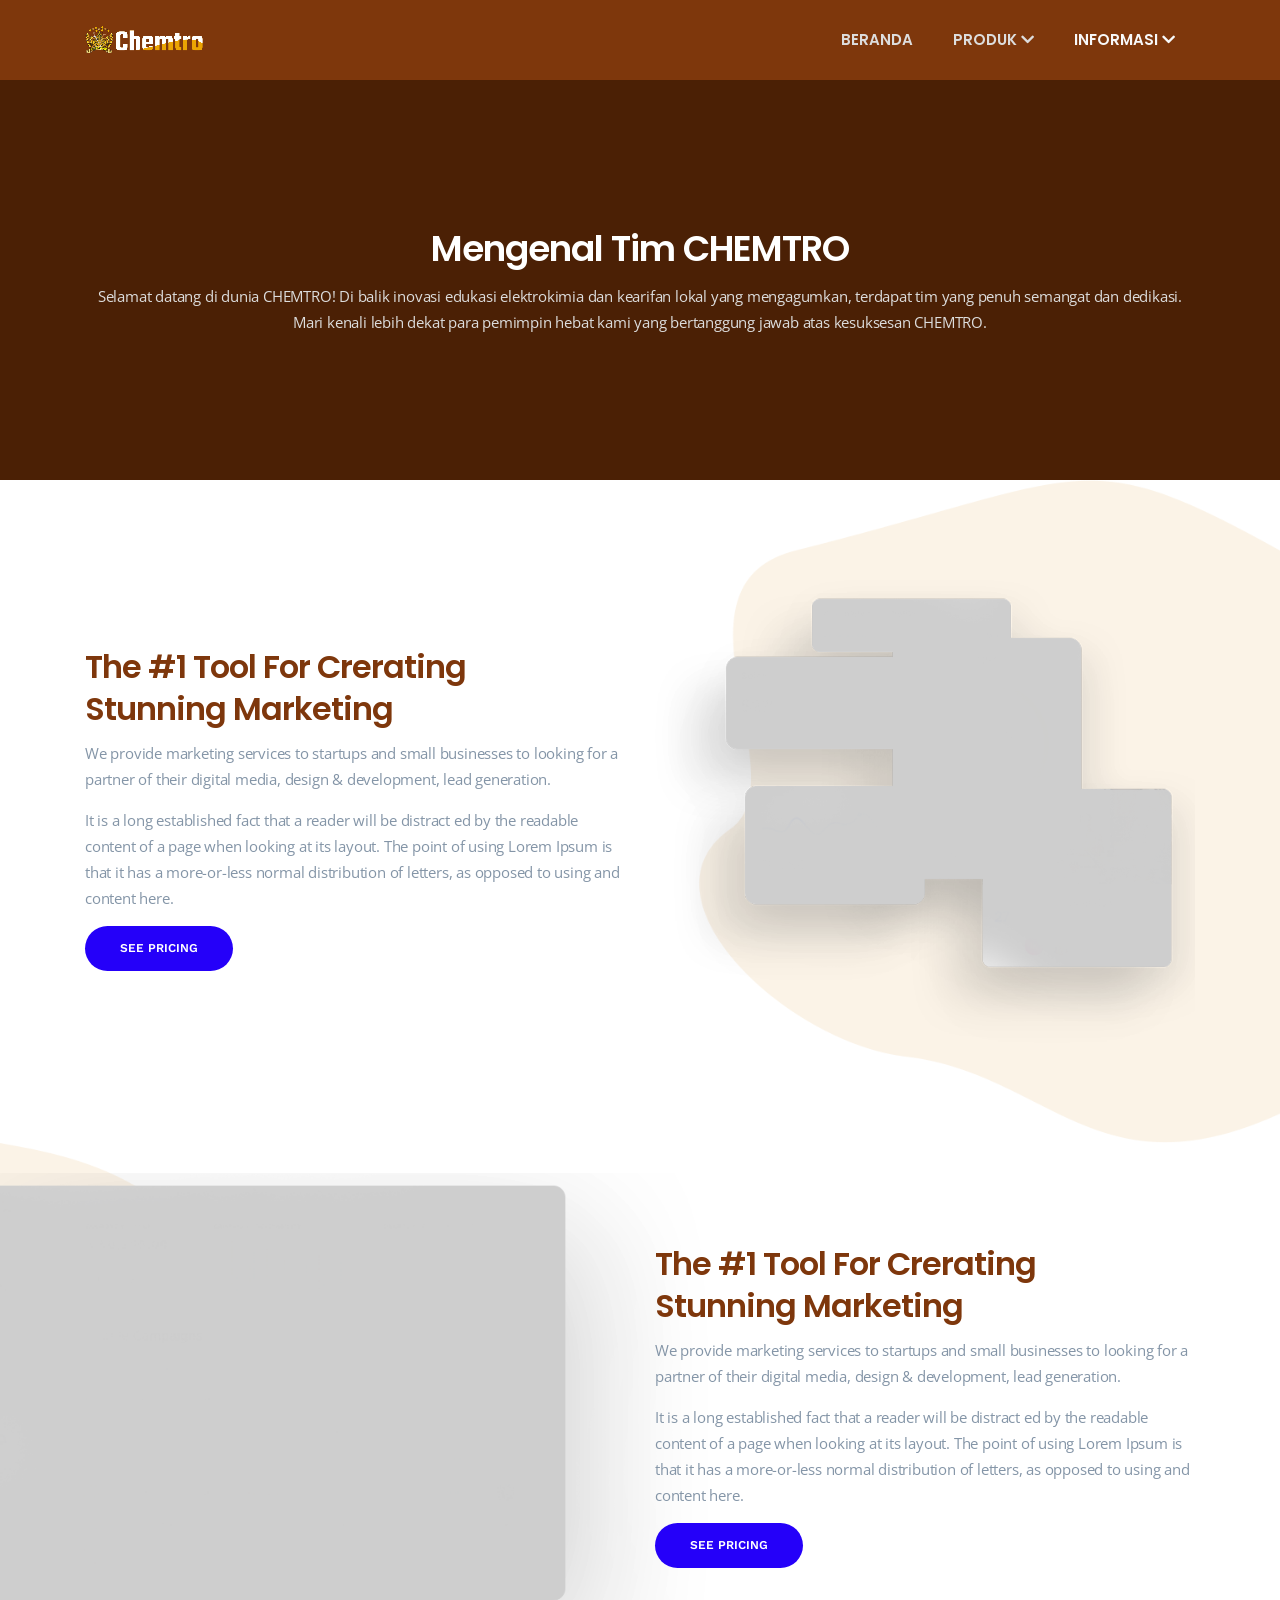
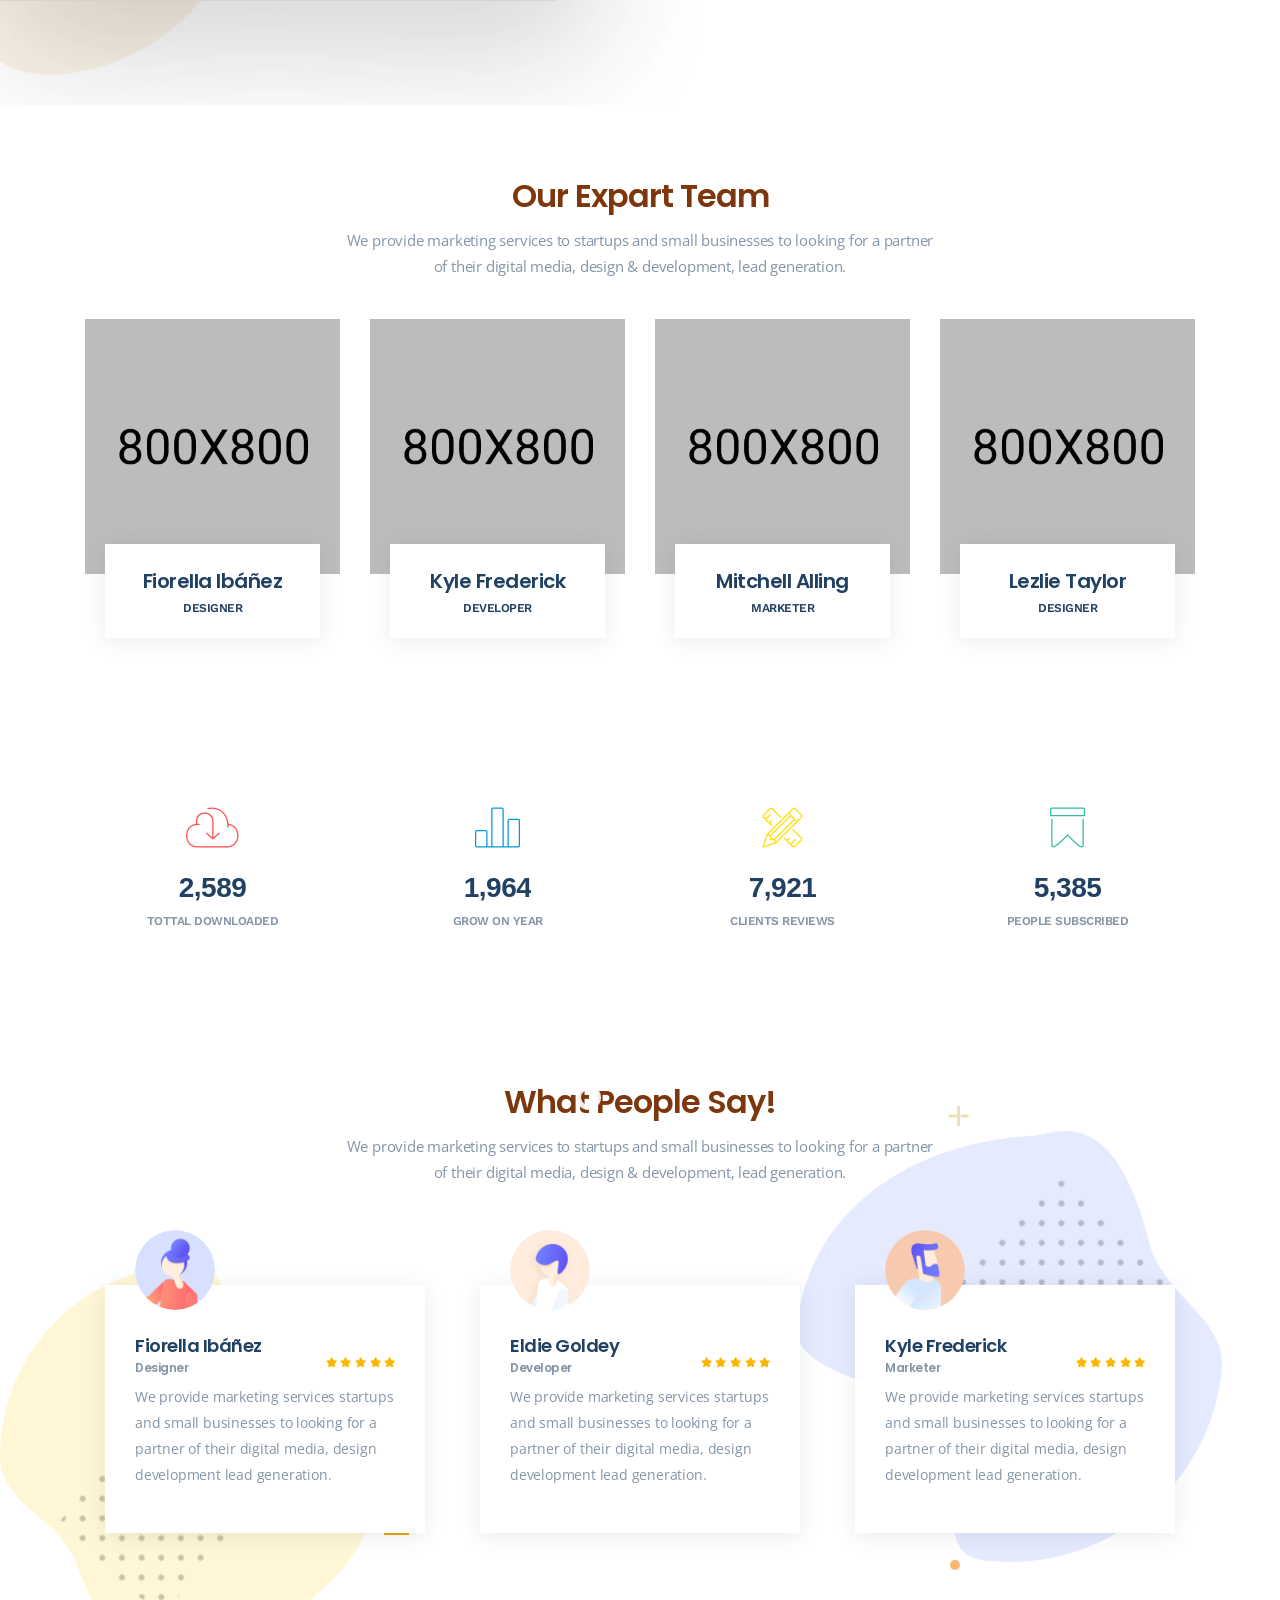
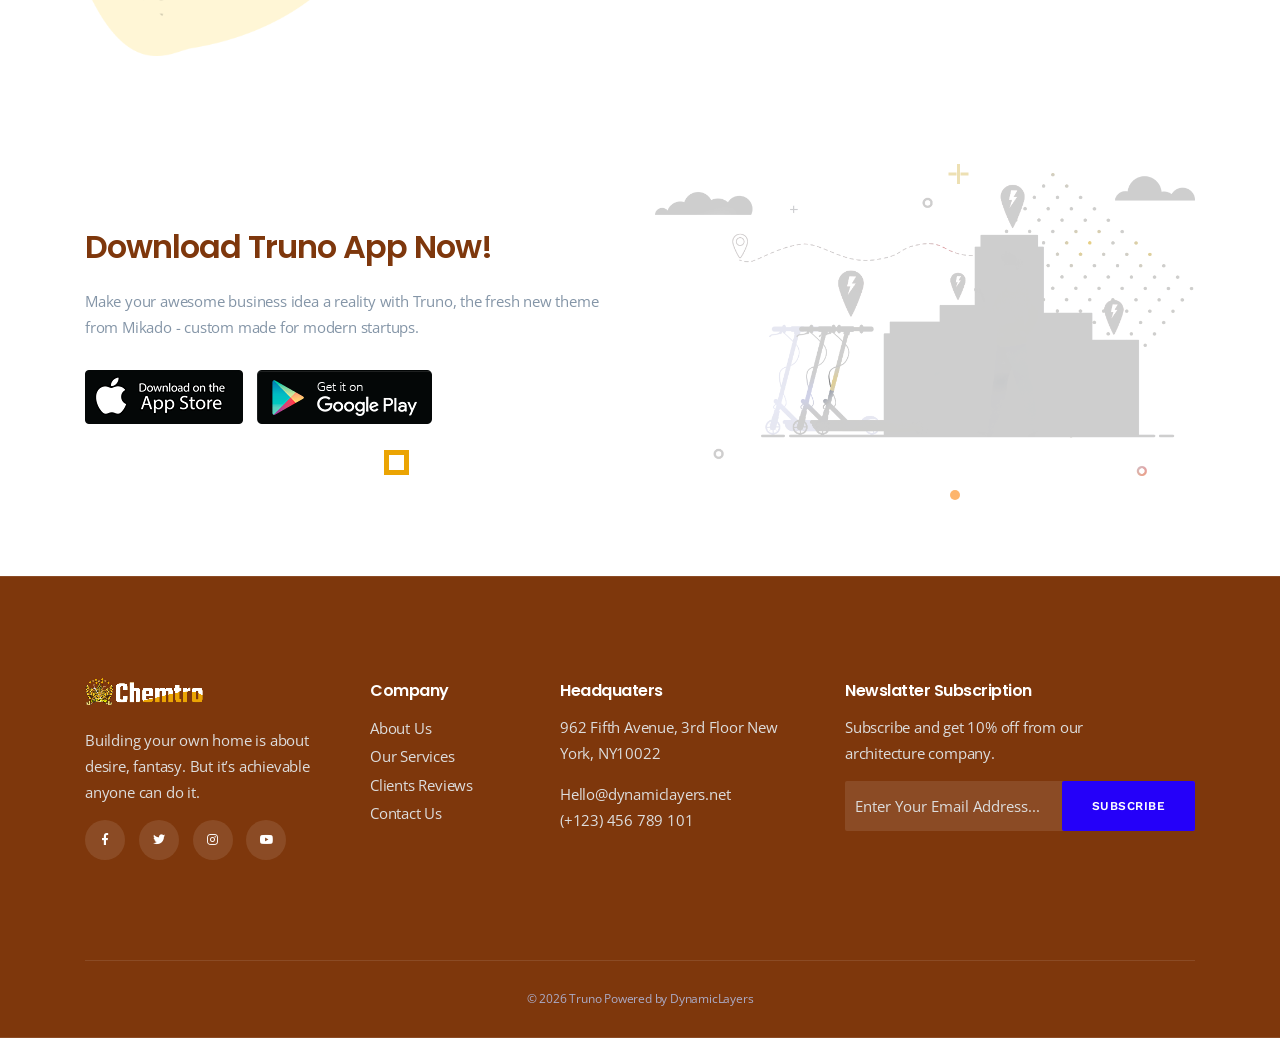
==== about.html @ ad5dd762 "first commit" ====
<!doctype html>
<!--[if lt IE 7]>      <html class="no-js lt-ie9 lt-ie8 lt-ie7" lang=""> <![endif]-->
<!--[if IE 7]>         <html class="no-js lt-ie9 lt-ie8" lang=""> <![endif]-->
<!--[if IE 8]>         <html class="no-js lt-ie9" lang=""> <![endif]-->
<!--[if gt IE 8]><!--> <html class="no-js" lang="en"> <!--<![endif]-->
    <head>
        <meta charset="utf-8">
        <meta name="viewport" content="width=device-width, initial-scale=1">
		<meta name="description" content="Saas Startup App HTML Template">
        <meta name="author" content="DynamicLayers">
       
        <title>Truno | Saas Startup App HTML Template</title>
        
		<link rel="shortcut icon" type="image/x-icon" href="img/favicon.png">
		
        <link rel="stylesheet" href="css/fontawesome.min.css">
        <link rel="stylesheet" href="css/themify-icons.css">
        <link rel="stylesheet" href="css/elegant-line-icons.css">
        <link rel="stylesheet" href="css/truno-icons.css">
        <link rel="stylesheet" href="css/animate.min.css">
        <link rel="stylesheet" href="css/bootstrap.min.css">
        <link rel="stylesheet" href="css/slicknav.min.css">
        <link rel="stylesheet" href="css/pricing-table.css">
        <link rel="stylesheet" href="css/odometer.min.css">
        <link rel="stylesheet" href="css/owl.carousel.css">
        <link rel="stylesheet" href="css/venobox.min.css">
        <link rel="stylesheet" href="css/main.css">
        <link rel="stylesheet" href="css/responsive.css">

        <script src="js/vendor/modernizr-2.8.3-respond-1.4.2.min.js"></script>
    </head>
    <body data-spy="scroll" data-target="#mainmenu" data-offset="80">
        <!--[if lt IE 8]>
            <p class="browserupgrade">You are using an <strong>outdated</strong> browser. Please <a href="http://browsehappy.com/">upgrade your browser</a> to improve your experience.</p>
        <![endif]-->
        
        <div class="site-preloader-wrap">
            <div class="spinner"></div>
        </div><!-- Preloader -->
        
        <header id="header" class="header-section" style="background-color: #7E370C;">
            <div class="container">
                <nav class="navbar ">
                    <a href="index.html" class="navbar-brand">
                        <img class="logo-light" src="img/logo-light.png" alt="logo">
                    </a>
                    <div class="d-flex menu-wrap">
                       <div id="mainmenu" class="mainmenu">
                           <ul class="nav">
                                <li><a data-scroll class="nav-link" style="color: #ddd;" href="index.html">Beranda</a></li>
                                <li><a data-scroll class="nav-link" style="color: #ddd;" href="#">Produk <i class="fa fa-chevron-down"></i></a>
                                    <ul style="padding-left: 0;">
                                        <li><a style="text-decoration: none;" href="product-chemtro-kit.html">
                                            <img style="height: 20px;" src="img/product/Kit.png" alt="">
                                            <p>Merupakan Kit Edukasi</p>
                                        </a></li>
                                        <li><a style="text-decoration: none;" href="product-chemtro-apps.html">
                                            <img style="height: 20px;" src="img/product/Apps.png" alt="">
                                            <p>Merupakan Aplikasi</p>
                                        </a></li>
                                    </ul>
                                </li>
                                <li><a data-scroll class="nav-link text-light" href="#">Informasi <i class="fa fa-chevron-down"></i></a>
                                    <ul style="padding-left: 0;">
                                        <li><a style="text-decoration: none;" href="#"><i class="fa fa-address-card"></i> Tentang Kami</a></li>
                                        <li><a style="text-decoration: none;" href="contact.html"><i class="fa fa-address-book"></i> Hubungi Kami</a></li>
                                    </ul>
                                </li>
                            </ul>
                       </div>
                    </div>
                </nav>
            </div>
		</header><!--/. header-section -->
       
        <div class="header-height"></div>
        
        <section class="page-header">
            <div class="container">
                <div class="page-content text-center">
                    <h2>Mengenal Tim CHEMTRO</h2>
                    <p>Selamat datang di dunia CHEMTRO! Di balik inovasi edukasi elektrokimia dan kearifan lokal yang mengagumkan, terdapat tim yang penuh semangat dan dedikasi.  <br>Mari kenali lebih dekat para pemimpin hebat kami yang bertanggung jawab atas kesuksesan CHEMTRO.</p>
                </div>
            </div>
        </section><!--/. page-header -->
        
        <section class="content-section content-3 pos-rel padding sm-pb-none">
           <div class="ov-shape-4 d-none d-lg-block"></div>
            <div class="container">
                <div class="content-wrap row align-items-center">
                    <div class="col-lg-6 sm-padding">
                        <div class="content-info">
                            <h2>The #1 Tool For Crerating <br>Stunning Marketing</h2>
                            <p>We provide marketing services to startups and small businesses to looking for a partner of their digital media, design &amp; development, lead generation.</p>
                            <p>It is a long established fact that a reader will be distract ed by the readable content of a page when looking at its layout. The point of using Lorem Ipsum is that it has a more-or-less normal distribution of letters, as opposed to using and content here.</p>
                            <a class="default-btn" href="#">See Pricing<span></span></a>
                        </div>
                    </div>
                    <div class="col-lg-6 sm-padding">
                        <img src="img/dashboard-2.png" alt="Dashboard Mockup">
                    </div>
                </div>
            </div>
        </section><!--/. content-section -->
        
        <section class="content-section content-3 pos-rel padding sm-pb-none">
           <div class="ov-shape-3 d-none d-lg-block"></div>
           <div class="dashboard-moc d-none d-lg-block"></div>
            <div class="container">
                <div class="content-wrap row align-items-center">
                    <div class="col-lg-6">
                        <img src="img/dashboard-1.png" class="d-lg-none" alt="Dashboard Mockup">
                    </div>
                    <div class="col-lg-6">
                        <div class="content-info">
                            <h2>The #1 Tool For Crerating <br>Stunning Marketing</h2>
                            <p>We provide marketing services to startups and small businesses to looking for a partner of their digital media, design &amp; development, lead generation.</p>
                            <p>It is a long established fact that a reader will be distract ed by the readable content of a page when looking at its layout. The point of using Lorem Ipsum is that it has a more-or-less normal distribution of letters, as opposed to using and content here.</p>
                            <a class="default-btn" href="#">See Pricing<span></span></a>
                        </div>
                    </div>
                </div>
            </div>
        </section><!--/. content-section -->
        
        <section class="team-section pt-100">
            <div class="container">
               <div class="section-heading mb-40 text-center">
                   <h2>Our Expart Team</h2>
                   <p>We provide marketing services to startups and small businesses to looking for a partner <br>of their digital media, design &amp; development, lead generation.</p>
               </div>
                <div class="row">
                    <div class="col-lg-3 col-sm-6 sm-padding">
                        <div class="team-item">
                            <img src="img/team-1.jpg" alt="img">
                            <div class="team-content">
                                <h3>Fiorella Ibáñez <span>Designer</span></h3>
                            </div>
                        </div>
                    </div>
                    <div class="col-lg-3 col-sm-6 sm-padding">
                        <div class="team-item">
                            <img src="img/team-2.jpg" alt="img">
                            <div class="team-content">
                                <h3>Kyle Frederick <span>Developer</span></h3>
                            </div>
                        </div>
                    </div>
                    <div class="col-lg-3 col-sm-6 sm-padding">
                        <div class="team-item">
                            <img src="img/team-3.jpg" alt="img">
                            <div class="team-content">
                                <h3>Mitchell Alling <span>Marketer</span></h3>
                            </div>
                        </div>
                    </div>
                    <div class="col-lg-3 col-sm-6 sm-padding">
                        <div class="team-item">
                            <img src="img/team-4.jpg" alt="img">
                            <div class="team-content">
                                <h3>Lezlie Taylor <span>Designer</span></h3>
                            </div>
                        </div>
                    </div>
                </div>
            </div>
        </section><!--/. team-section -->
        
        <section class="counter-section pt-100">
            <div class="container">
                <div class="row">
                    <div class="col-lg-3 col-sm-6 sm-padding">
                        <div class="counter-item wow fadeInUp" data-wow-delay="200ms">
                            <i class="icon-download color-red"></i>
                            <h3><span class="odometer" data-count="2589">00</span></h3>
                            <h4>Tottal Downloaded</h4>
                        </div>
                    </div>
                    <div class="col-lg-3 col-sm-6 sm-padding">
                        <div class="counter-item wow fadeInUp" data-wow-delay="300ms">
                            <i class="icon-bargraph color-blue"></i>
                            <h3><span class="odometer" data-count="1964">00</span></h3>
                            <h4>Grow On Year</h4>
                        </div>
                    </div>
                    <div class="col-lg-3 col-sm-6 sm-padding">
                        <div class="counter-item wow fadeInUp" data-wow-delay="400ms">
                            <i class="icon-tools color-yellow"></i>
                            <h3><span class="odometer" data-count="7921">00</span></h3>
                            <h4>Clients Reviews</h4>
                        </div>
                    </div>
                    <div class="col-lg-3 col-sm-6 sm-padding">
                        <div class="counter-item wow fadeInUp" data-wow-delay="500ms">
                            <i class="icon-ribbon color-green"></i>
                            <h3><span class="odometer" data-count="5385">00</span></h3>
                            <h4>People Subscribed</h4>
                        </div>
                    </div>
                </div>
            </div>
        </section><!--/. counter-section -->
        
        <section class="testimonial-section pos-rel padding">
            <div class="overlay-shape-left"></div>
            <div class="overlay-shape-right"></div>
            <div class="anim-elements">
                <div class="anim-element"></div>
                <div class="anim-element"></div>
                <div class="anim-element"></div>
                <div class="anim-element"></div>
                <div class="anim-element"></div>
            </div>
            <div class="container">
               <div class="section-heading mb-40 text-center">
                   <h2>What People Say!</h2>
                   <p>We provide marketing services to startups and small businesses to looking for a partner <br>of their digital media, design &amp; development, lead generation.</p>
               </div>
                <div id="testimonial-carousel" class="testimonial-carousel owl-carousel">
                    <div class="testimonial-item">
                        <div class="testi-thumb">
                            <img src="img/testi-1.jpg" alt="img">
                        </div>
                        <div class="author-details">
                           <div class="author-info">
                               <h3>Fiorella Ibáñez<span>Designer</span></h3>
                           </div>
                            <ul class="rating">
                                <li><i class="fa fa-star"></i></li>
                                <li><i class="fa fa-star"></i></li>
                                <li><i class="fa fa-star"></i></li>
                                <li><i class="fa fa-star"></i></li>
                                <li><i class="fa fa-star"></i></li>
                            </ul>
                        </div>
                        <p>We provide marketing services startups and small businesses to looking for a partner of their digital media, design development lead generation.</p>
                    </div>
                    <div class="testimonial-item">
                        <div class="testi-thumb">
                            <img src="img/testi-2.jpg" alt="img">
                        </div>
                        <div class="author-details">
                           <div class="author-info">
                               <h3>Eldie Goldey<span>Developer</span></h3>
                           </div>
                            <ul class="rating">
                                <li><i class="fa fa-star"></i></li>
                                <li><i class="fa fa-star"></i></li>
                                <li><i class="fa fa-star"></i></li>
                                <li><i class="fa fa-star"></i></li>
                                <li><i class="fa fa-star"></i></li>
                            </ul>
                        </div>
                        <p>We provide marketing services startups and small businesses to looking for a partner of their digital media, design development lead generation.</p>
                    </div>
                    <div class="testimonial-item">
                        <div class="testi-thumb">
                            <img src="img/testi-3.jpg" alt="img">
                        </div>
                        <div class="author-details">
                           <div class="author-info">
                               <h3>Kyle Frederick<span>Marketer</span></h3>
                           </div>
                            <ul class="rating">
                                <li><i class="fa fa-star"></i></li>
                                <li><i class="fa fa-star"></i></li>
                                <li><i class="fa fa-star"></i></li>
                                <li><i class="fa fa-star"></i></li>
                                <li><i class="fa fa-star"></i></li>
                            </ul>
                        </div>
                        <p>We provide marketing services startups and small businesses to looking for a partner of their digital media, design development lead generation.</p>
                    </div>
                    <div class="testimonial-item">
                        <div class="testi-thumb">
                            <img src="img/testi-4.jpg" alt="img">
                        </div>
                        <div class="author-details">
                           <div class="author-info">
                               <h3>Peter Scezency<span>Designer</span></h3>
                           </div>
                            <ul class="rating">
                                <li><i class="fa fa-star"></i></li>
                                <li><i class="fa fa-star"></i></li>
                                <li><i class="fa fa-star"></i></li>
                                <li><i class="fa fa-star"></i></li>
                                <li><i class="fa fa-star"></i></li>
                            </ul>
                        </div>
                        <p>We provide marketing services startups and small businesses to looking for a partner of their digital media, design development lead generation.</p>
                    </div>
                </div>
            </div>
        </section><!--/. testimonial-section -->
        
        <section class="download-section pos-rel padding">
           <div class="anim-elements">
                <div class="anim-element"></div>
                <div class="anim-element"></div>
                <div class="anim-element"></div>
                <div class="anim-element"></div>
                <div class="anim-element"></div>
            </div>
            <div class="container">
                <div class="row align-items-center">
                    <div class="col-lg-6 col-md-8 xs-padding">
                        <div class="download-content">
                            <h2 class="mb-20">Download Truno App Now!</h2>
                            <p class="mb-30">Make your awesome business idea a reality with Truno, the fresh new theme <br> from Mikado - custom made for modern startups.</p>
                            <div class="btn-group-left">
                                <a href="#"><img src="img/appstore.png" alt="appstore"></a>
                                <a href="#"><img src="img/playstore.png" alt="playstore"></a>
                            </div>
                        </div>
                    </div>
                    <div class="col-lg-6 col-md-4 xs-padding">
                        <img src="img/content-2.png" alt="img">
                    </div>
                </div>
            </div>
        </section><!--/. download-section -->
		
        <footer class="widget-section">
            <div class="container">
                <div class="row padding">
                    <div class="col-lg-3 col-sm-6 sm-padding">
                        <div class="widget-content">
                            <a href="#"><img src="img/logo-light.png" alt="brand"></a>
                            <p>Building your own home is about desire, fantasy. But it’s achievable anyone can do it.</p>
                            <ul class="widget-social">
                                <li><a href="#"><i class="fab fa-facebook-f"></i></a></li>
                                <li><a href="#"><i class="fab fa-twitter"></i></a></li>
                                <li><a href="#"><i class="fab fa-instagram"></i></a></li>
                                <li><a href="#"><i class="fab fa-youtube"></i></a></li>
                            </ul>
                        </div>
                    </div>
                    <div class="col-lg-2 col-sm-6 sm-padding">
                        <div class="widget-content">
                            <h4>Company</h4>
                            <ul class="widget-links">
                                <li><a href="#">About Us</a></li>
                                <li><a href="#">Our Services</a></li>
                                <li><a href="#">Clients Reviews</a></li>
                                <li><a href="#">Contact Us</a></li>
                            </ul>
                        </div>
                    </div>
                    <div class="col-lg-3 col-sm-6 sm-padding">
                        <div class="widget-content">
                            <h4>Headquaters</h4>
                            <p>962 Fifth Avenue, 3rd Floor New York, NY10022</p>
                            <span>Hello@dynamiclayers.net</span>
                            <span>(+123) 456 789 101</span>
                        </div>
                    </div>
                    <div class="col-lg-4 col-md-6 col-sm-12 sm-padding">
                        <div class="widget-content">
                            <h4>Newslatter Subscription</h4>
                            <p>Subscribe and get 10% off from our <br>architecture company.</p>
                            <div class="subscribe-box clearfix">
                                <div class="subscribe-form-wrap">
                                    <form action="#" class="subscribe-form">
                                        <input type="email" name="email" id="subs-email" class="form-input" placeholder="Enter Your Email Address...">
                                        <button type="submit" class="submit-btn anim-btn">Subscribe <span></span></button>
                                        <div id="subscribe-result">
                                            <p class="subscription-success"></p>
                                            <p class="subscription-error"></p>
                                        </div>
                                    </form>
                                </div>
                            </div>
                        </div>
                    </div>
                </div>
                <div class="footer-section text-center">
                    <p>&copy; <span id="currentYear"></span> Truno Powered by DynamicLayers</p>
                </div><!-- /.footer-section -->
            </div>
        </footer><!--/.widget-section-->

		<a data-scroll href="#header" id="scroll-to-top"><i class="ti-arrow-up"></i></a>
	
		<!-- jQuery Lib -->
		<script src="js/vendor/jquery-1.12.4.min.js"></script>
		<script src="js/vendor/bootstrap.min.js"></script>
		<script src="js/vendor/tether.min.js"></script>
		<script src="js/vendor/jquery.slicknav.min.js"></script>
		<script src="js/vendor/owl.carousel.min.js"></script>
		<script src="js/vendor/smooth-scroll.min.js"></script>
		<script src="js/vendor/jquery.ajaxchimp.min.js"></script>
        <script src="js/vendor/pricing-switcher.js"></script>
        <script src="js/vendor/jquery.waypoints.v2.0.3.min.js"></script>
        <script src="js/vendor/odometer.min.js"></script>
		<script src="js/vendor/wow.min.js"></script>
        <script src="js/vendor/venobox.min.js"></script>
		<script src="js/main.js"></script>

    </body>
</html>
---- css/themify-icons.css ----
@font-face{font-family:themify;src:url(../fonts/themify.eot?-fvbane);src:url(../fonts/themify.eot?#iefix-fvbane) format('embedded-opentype'),url(../fonts/themify.woff?-fvbane) format('woff'),url(../fonts/themify.ttf?-fvbane) format('truetype'),url(../fonts/themify.svg?-fvbane#themify) format('svg');font-weight:400;font-style:normal}[class*=" ti-"],[class^=ti-]{font-family:themify;speak:none;font-style:normal;font-weight:400;font-variant:normal;text-transform:none;line-height:1;-webkit-font-smoothing:antialiased;-moz-osx-font-smoothing:grayscale}.ti-wand:before{content:"\e600"}.ti-volume:before{content:"\e601"}.ti-user:before{content:"\e602"}.ti-unlock:before{content:"\e603"}.ti-unlink:before{content:"\e604"}.ti-trash:before{content:"\e605"}.ti-thought:before{content:"\e606"}.ti-target:before{content:"\e607"}.ti-tag:before{content:"\e608"}.ti-tablet:before{content:"\e609"}.ti-star:before{content:"\e60a"}.ti-spray:before{content:"\e60b"}.ti-signal:before{content:"\e60c"}.ti-shopping-cart:before{content:"\e60d"}.ti-shopping-cart-full:before{content:"\e60e"}.ti-settings:before{content:"\e60f"}.ti-search:before{content:"\e610"}.ti-zoom-in:before{content:"\e611"}.ti-zoom-out:before{content:"\e612"}.ti-cut:before{content:"\e613"}.ti-ruler:before{content:"\e614"}.ti-ruler-pencil:before{content:"\e615"}.ti-ruler-alt:before{content:"\e616"}.ti-bookmark:before{content:"\e617"}.ti-bookmark-alt:before{content:"\e618"}.ti-reload:before{content:"\e619"}.ti-plus:before{content:"\e61a"}.ti-pin:before{content:"\e61b"}.ti-pencil:before{content:"\e61c"}.ti-pencil-alt:before{content:"\e61d"}.ti-paint-roller:before{content:"\e61e"}.ti-paint-bucket:before{content:"\e61f"}.ti-na:before{content:"\e620"}.ti-mobile:before{content:"\e621"}.ti-minus:before{content:"\e622"}.ti-medall:before{content:"\e623"}.ti-medall-alt:before{content:"\e624"}.ti-marker:before{content:"\e625"}.ti-marker-alt:before{content:"\e626"}.ti-arrow-up:before{content:"\e627"}.ti-arrow-right:before{content:"\e628"}.ti-arrow-left:before{content:"\e629"}.ti-arrow-down:before{content:"\e62a"}.ti-lock:before{content:"\e62b"}.ti-location-arrow:before{content:"\e62c"}.ti-link:before{content:"\e62d"}.ti-layout:before{content:"\e62e"}.ti-layers:before{content:"\e62f"}.ti-layers-alt:before{content:"\e630"}.ti-key:before{content:"\e631"}.ti-import:before{content:"\e632"}.ti-image:before{content:"\e633"}.ti-heart:before{content:"\e634"}.ti-heart-broken:before{content:"\e635"}.ti-hand-stop:before{content:"\e636"}.ti-hand-open:before{content:"\e637"}.ti-hand-drag:before{content:"\e638"}.ti-folder:before{content:"\e639"}.ti-flag:before{content:"\e63a"}.ti-flag-alt:before{content:"\e63b"}.ti-flag-alt-2:before{content:"\e63c"}.ti-eye:before{content:"\e63d"}.ti-export:before{content:"\e63e"}.ti-exchange-vertical:before{content:"\e63f"}.ti-desktop:before{content:"\e640"}.ti-cup:before{content:"\e641"}.ti-crown:before{content:"\e642"}.ti-comments:before{content:"\e643"}.ti-comment:before{content:"\e644"}.ti-comment-alt:before{content:"\e645"}.ti-close:before{content:"\e646"}.ti-clip:before{content:"\e647"}.ti-angle-up:before{content:"\e648"}.ti-angle-right:before{content:"\e649"}.ti-angle-left:before{content:"\e64a"}.ti-angle-down:before{content:"\e64b"}.ti-check:before{content:"\e64c"}.ti-check-box:before{content:"\e64d"}.ti-camera:before{content:"\e64e"}.ti-announcement:before{content:"\e64f"}.ti-brush:before{content:"\e650"}.ti-briefcase:before{content:"\e651"}.ti-bolt:before{content:"\e652"}.ti-bolt-alt:before{content:"\e653"}.ti-blackboard:before{content:"\e654"}.ti-bag:before{content:"\e655"}.ti-move:before{content:"\e656"}.ti-arrows-vertical:before{content:"\e657"}.ti-arrows-horizontal:before{content:"\e658"}.ti-fullscreen:before{content:"\e659"}.ti-arrow-top-right:before{content:"\e65a"}.ti-arrow-top-left:before{content:"\e65b"}.ti-arrow-circle-up:before{content:"\e65c"}.ti-arrow-circle-right:before{content:"\e65d"}.ti-arrow-circle-left:before{content:"\e65e"}.ti-arrow-circle-down:before{content:"\e65f"}.ti-angle-double-up:before{content:"\e660"}.ti-angle-double-right:before{content:"\e661"}.ti-angle-double-left:before{content:"\e662"}.ti-angle-double-down:before{content:"\e663"}.ti-zip:before{content:"\e664"}.ti-world:before{content:"\e665"}.ti-wheelchair:before{content:"\e666"}.ti-view-list:before{content:"\e667"}.ti-view-list-alt:before{content:"\e668"}.ti-view-grid:before{content:"\e669"}.ti-uppercase:before{content:"\e66a"}.ti-upload:before{content:"\e66b"}.ti-underline:before{content:"\e66c"}.ti-truck:before{content:"\e66d"}.ti-timer:before{content:"\e66e"}.ti-ticket:before{content:"\e66f"}.ti-thumb-up:before{content:"\e670"}.ti-thumb-down:before{content:"\e671"}.ti-text:before{content:"\e672"}.ti-stats-up:before{content:"\e673"}.ti-stats-down:before{content:"\e674"}.ti-split-v:before{content:"\e675"}.ti-split-h:before{content:"\e676"}.ti-smallcap:before{content:"\e677"}.ti-shine:before{content:"\e678"}.ti-shift-right:before{content:"\e679"}.ti-shift-left:before{content:"\e67a"}.ti-shield:before{content:"\e67b"}.ti-notepad:before{content:"\e67c"}.ti-server:before{content:"\e67d"}.ti-quote-right:before{content:"\e67e"}.ti-quote-left:before{content:"\e67f"}.ti-pulse:before{content:"\e680"}.ti-printer:before{content:"\e681"}.ti-power-off:before{content:"\e682"}.ti-plug:before{content:"\e683"}.ti-pie-chart:before{content:"\e684"}.ti-paragraph:before{content:"\e685"}.ti-panel:before{content:"\e686"}.ti-package:before{content:"\e687"}.ti-music:before{content:"\e688"}.ti-music-alt:before{content:"\e689"}.ti-mouse:before{content:"\e68a"}.ti-mouse-alt:before{content:"\e68b"}.ti-money:before{content:"\e68c"}.ti-microphone:before{content:"\e68d"}.ti-menu:before{content:"\e68e"}.ti-menu-alt:before{content:"\e68f"}.ti-map:before{content:"\e690"}.ti-map-alt:before{content:"\e691"}.ti-loop:before{content:"\e692"}.ti-location-pin:before{content:"\e693"}.ti-list:before{content:"\e694"}.ti-light-bulb:before{content:"\e695"}.ti-Italic:before{content:"\e696"}.ti-info:before{content:"\e697"}.ti-infinite:before{content:"\e698"}.ti-id-badge:before{content:"\e699"}.ti-hummer:before{content:"\e69a"}.ti-home:before{content:"\e69b"}.ti-help:before{content:"\e69c"}.ti-headphone:before{content:"\e69d"}.ti-harddrives:before{content:"\e69e"}.ti-harddrive:before{content:"\e69f"}.ti-gift:before{content:"\e6a0"}.ti-game:before{content:"\e6a1"}.ti-filter:before{content:"\e6a2"}.ti-files:before{content:"\e6a3"}.ti-file:before{content:"\e6a4"}.ti-eraser:before{content:"\e6a5"}.ti-envelope:before{content:"\e6a6"}.ti-download:before{content:"\e6a7"}.ti-direction:before{content:"\e6a8"}.ti-direction-alt:before{content:"\e6a9"}.ti-dashboard:before{content:"\e6aa"}.ti-control-stop:before{content:"\e6ab"}.ti-control-shuffle:before{content:"\e6ac"}.ti-control-play:before{content:"\e6ad"}.ti-control-pause:before{content:"\e6ae"}.ti-control-forward:before{content:"\e6af"}.ti-control-backward:before{content:"\e6b0"}.ti-cloud:before{content:"\e6b1"}.ti-cloud-up:before{content:"\e6b2"}.ti-cloud-down:before{content:"\e6b3"}.ti-clipboard:before{content:"\e6b4"}.ti-car:before{content:"\e6b5"}.ti-calendar:before{content:"\e6b6"}.ti-book:before{content:"\e6b7"}.ti-bell:before{content:"\e6b8"}.ti-basketball:before{content:"\e6b9"}.ti-bar-chart:before{content:"\e6ba"}.ti-bar-chart-alt:before{content:"\e6bb"}.ti-back-right:before{content:"\e6bc"}.ti-back-left:before{content:"\e6bd"}.ti-arrows-corner:before{content:"\e6be"}.ti-archive:before{content:"\e6bf"}.ti-anchor:before{content:"\e6c0"}.ti-align-right:before{content:"\e6c1"}.ti-align-left:before{content:"\e6c2"}.ti-align-justify:before{content:"\e6c3"}.ti-align-center:before{content:"\e6c4"}.ti-alert:before{content:"\e6c5"}.ti-alarm-clock:before{content:"\e6c6"}.ti-agenda:before{content:"\e6c7"}.ti-write:before{content:"\e6c8"}.ti-window:before{content:"\e6c9"}.ti-widgetized:before{content:"\e6ca"}.ti-widget:before{content:"\e6cb"}.ti-widget-alt:before{content:"\e6cc"}.ti-wallet:before{content:"\e6cd"}.ti-video-clapper:before{content:"\e6ce"}.ti-video-camera:before{content:"\e6cf"}.ti-vector:before{content:"\e6d0"}.ti-themify-logo:before{content:"\e6d1"}.ti-themify-favicon:before{content:"\e6d2"}.ti-themify-favicon-alt:before{content:"\e6d3"}.ti-support:before{content:"\e6d4"}.ti-stamp:before{content:"\e6d5"}.ti-split-v-alt:before{content:"\e6d6"}.ti-slice:before{content:"\e6d7"}.ti-shortcode:before{content:"\e6d8"}.ti-shift-right-alt:before{content:"\e6d9"}.ti-shift-left-alt:before{content:"\e6da"}.ti-ruler-alt-2:before{content:"\e6db"}.ti-receipt:before{content:"\e6dc"}.ti-pin2:before{content:"\e6dd"}.ti-pin-alt:before{content:"\e6de"}.ti-pencil-alt2:before{content:"\e6df"}.ti-palette:before{content:"\e6e0"}.ti-more:before{content:"\e6e1"}.ti-more-alt:before{content:"\e6e2"}.ti-microphone-alt:before{content:"\e6e3"}.ti-magnet:before{content:"\e6e4"}.ti-line-double:before{content:"\e6e5"}.ti-line-dotted:before{content:"\e6e6"}.ti-line-dashed:before{content:"\e6e7"}.ti-layout-width-full:before{content:"\e6e8"}.ti-layout-width-default:before{content:"\e6e9"}.ti-layout-width-default-alt:before{content:"\e6ea"}.ti-layout-tab:before{content:"\e6eb"}.ti-layout-tab-window:before{content:"\e6ec"}.ti-layout-tab-v:before{content:"\e6ed"}.ti-layout-tab-min:before{content:"\e6ee"}.ti-layout-slider:before{content:"\e6ef"}.ti-layout-slider-alt:before{content:"\e6f0"}.ti-layout-sidebar-right:before{content:"\e6f1"}.ti-layout-sidebar-none:before{content:"\e6f2"}.ti-layout-sidebar-left:before{content:"\e6f3"}.ti-layout-placeholder:before{content:"\e6f4"}.ti-layout-menu:before{content:"\e6f5"}.ti-layout-menu-v:before{content:"\e6f6"}.ti-layout-menu-separated:before{content:"\e6f7"}.ti-layout-menu-full:before{content:"\e6f8"}.ti-layout-media-right-alt:before{content:"\e6f9"}.ti-layout-media-right:before{content:"\e6fa"}.ti-layout-media-overlay:before{content:"\e6fb"}.ti-layout-media-overlay-alt:before{content:"\e6fc"}.ti-layout-media-overlay-alt-2:before{content:"\e6fd"}.ti-layout-media-left-alt:before{content:"\e6fe"}.ti-layout-media-left:before{content:"\e6ff"}.ti-layout-media-center-alt:before{content:"\e700"}.ti-layout-media-center:before{content:"\e701"}.ti-layout-list-thumb:before{content:"\e702"}.ti-layout-list-thumb-alt:before{content:"\e703"}.ti-layout-list-post:before{content:"\e704"}.ti-layout-list-large-image:before{content:"\e705"}.ti-layout-line-solid:before{content:"\e706"}.ti-layout-grid4:before{content:"\e707"}.ti-layout-grid3:before{content:"\e708"}.ti-layout-grid2:before{content:"\e709"}.ti-layout-grid2-thumb:before{content:"\e70a"}.ti-layout-cta-right:before{content:"\e70b"}.ti-layout-cta-left:before{content:"\e70c"}.ti-layout-cta-center:before{content:"\e70d"}.ti-layout-cta-btn-right:before{content:"\e70e"}.ti-layout-cta-btn-left:before{content:"\e70f"}.ti-layout-column4:before{content:"\e710"}.ti-layout-column3:before{content:"\e711"}.ti-layout-column2:before{content:"\e712"}.ti-layout-accordion-separated:before{content:"\e713"}.ti-layout-accordion-merged:before{content:"\e714"}.ti-layout-accordion-list:before{content:"\e715"}.ti-ink-pen:before{content:"\e716"}.ti-info-alt:before{content:"\e717"}.ti-help-alt:before{content:"\e718"}.ti-headphone-alt:before{content:"\e719"}.ti-hand-point-up:before{content:"\e71a"}.ti-hand-point-right:before{content:"\e71b"}.ti-hand-point-left:before{content:"\e71c"}.ti-hand-point-down:before{content:"\e71d"}.ti-gallery:before{content:"\e71e"}.ti-face-smile:before{content:"\e71f"}.ti-face-sad:before{content:"\e720"}.ti-credit-card:before{content:"\e721"}.ti-control-skip-forward:before{content:"\e722"}.ti-control-skip-backward:before{content:"\e723"}.ti-control-record:before{content:"\e724"}.ti-control-eject:before{content:"\e725"}.ti-comments-smiley:before{content:"\e726"}.ti-brush-alt:before{content:"\e727"}.ti-youtube:before{content:"\e728"}.ti-vimeo:before{content:"\e729"}.ti-twitter:before{content:"\e72a"}.ti-time:before{content:"\e72b"}.ti-tumblr:before{content:"\e72c"}.ti-skype:before{content:"\e72d"}.ti-share:before{content:"\e72e"}.ti-share-alt:before{content:"\e72f"}.ti-rocket:before{content:"\e730"}.ti-pinterest:before{content:"\e731"}.ti-new-window:before{content:"\e732"}.ti-microsoft:before{content:"\e733"}.ti-list-ol:before{content:"\e734"}.ti-linkedin:before{content:"\e735"}.ti-layout-sidebar-2:before{content:"\e736"}.ti-layout-grid4-alt:before{content:"\e737"}.ti-layout-grid3-alt:before{content:"\e738"}.ti-layout-grid2-alt:before{content:"\e739"}.ti-layout-column4-alt:before{content:"\e73a"}.ti-layout-column3-alt:before{content:"\e73b"}.ti-layout-column2-alt:before{content:"\e73c"}.ti-instagram:before{content:"\e73d"}.ti-google:before{content:"\e73e"}.ti-github:before{content:"\e73f"}.ti-flickr:before{content:"\e740"}.ti-facebook:before{content:"\e741"}.ti-dropbox:before{content:"\e742"}.ti-dribbble:before{content:"\e743"}.ti-apple:before{content:"\e744"}.ti-android:before{content:"\e745"}.ti-save:before{content:"\e746"}.ti-save-alt:before{content:"\e747"}.ti-yahoo:before{content:"\e748"}.ti-wordpress:before{content:"\e749"}.ti-vimeo-alt:before{content:"\e74a"}.ti-twitter-alt:before{content:"\e74b"}.ti-tumblr-alt:before{content:"\e74c"}.ti-trello:before{content:"\e74d"}.ti-stack-overflow:before{content:"\e74e"}.ti-soundcloud:before{content:"\e74f"}.ti-sharethis:before{content:"\e750"}.ti-sharethis-alt:before{content:"\e751"}.ti-reddit:before{content:"\e752"}.ti-pinterest-alt:before{content:"\e753"}.ti-microsoft-alt:before{content:"\e754"}.ti-linux:before{content:"\e755"}.ti-jsfiddle:before{content:"\e756"}.ti-joomla:before{content:"\e757"}.ti-html5:before{content:"\e758"}.ti-flickr-alt:before{content:"\e759"}.ti-email:before{content:"\e75a"}.ti-drupal:before{content:"\e75b"}.ti-dropbox-alt:before{content:"\e75c"}.ti-css3:before{content:"\e75d"}.ti-rss:before{content:"\e75e"}.ti-rss-alt:before{content:"\e75f"}
---- css/elegant-line-icons.css ----
@font-face {
	font-family: 'et-line';
	src:url('../fonts/et-line.eot');
	src:url('../fonts/et-line.eot?#iefix') format('embedded-opentype'),
		url('../fonts/et-line.woff') format('woff'),
		url('../fonts/et-line.ttf') format('truetype'),
		url('../fonts/et-line.svg#et-line') format('svg');
	font-weight: normal;
	font-style: normal;
}

/* Use the following CSS code if you want to use data attributes for inserting your icons */
[data-icon]:before {
	font-family: 'et-line';
	content: attr(data-icon);
	speak: none;
	font-weight: normal;
	font-variant: normal;
	text-transform: none;
	line-height: 1;
	-webkit-font-smoothing: antialiased;
	-moz-osx-font-smoothing: grayscale;
	display:inline-block;
}

/* Use the following CSS code if you want to have a class per icon */
/*
Instead of a list of all class selectors,
you can use the generic selector below, but it's slower:
[class*="icon-"] {
*/
.icon-mobile, .icon-laptop, .icon-desktop, .icon-tablet, .icon-phone, .icon-document, .icon-documents, .icon-search, .icon-clipboard, .icon-newspaper, .icon-notebook, .icon-book-open, .icon-browser, .icon-calendar, .icon-presentation, .icon-picture, .icon-pictures, .icon-video, .icon-camera, .icon-printer, .icon-toolbox, .icon-briefcase, .icon-wallet, .icon-gift, .icon-bargraph, .icon-grid, .icon-expand, .icon-focus, .icon-edit, .icon-adjustments, .icon-ribbon, .icon-hourglass, .icon-lock, .icon-megaphone, .icon-shield, .icon-trophy, .icon-flag, .icon-map, .icon-puzzle, .icon-basket, .icon-envelope, .icon-streetsign, .icon-telescope, .icon-gears, .icon-key, .icon-paperclip, .icon-attachment, .icon-pricetags, .icon-lightbulb, .icon-layers, .icon-pencil, .icon-tools, .icon-tools-2, .icon-scissors, .icon-paintbrush, .icon-magnifying-glass, .icon-circle-compass, .icon-linegraph, .icon-mic, .icon-strategy, .icon-beaker, .icon-caution, .icon-recycle, .icon-anchor, .icon-profile-male, .icon-profile-female, .icon-bike, .icon-wine, .icon-hotairballoon, .icon-globe, .icon-genius, .icon-map-pin, .icon-dial, .icon-chat, .icon-heart, .icon-cloud, .icon-upload, .icon-download, .icon-target, .icon-hazardous, .icon-piechart, .icon-speedometer, .icon-global, .icon-compass, .icon-lifesaver, .icon-clock, .icon-aperture, .icon-quote, .icon-scope, .icon-alarmclock, .icon-refresh, .icon-happy, .icon-sad, .icon-facebook, .icon-twitter, .icon-googleplus, .icon-rss, .icon-tumblr, .icon-linkedin, .icon-dribbble {
	font-family: 'et-line';
	speak: none;
	font-style: normal;
	font-weight: normal;
	font-variant: normal;
	text-transform: none;
	line-height: 1;
	-webkit-font-smoothing: antialiased;
	-moz-osx-font-smoothing: grayscale;
	display:inline-block;
}
.icon-mobile:before {
	content: "\e000";
}
.icon-laptop:before {
	content: "\e001";
}
.icon-desktop:before {
	content: "\e002";
}
.icon-tablet:before {
	content: "\e003";
}
.icon-phone:before {
	content: "\e004";
}
.icon-document:before {
	content: "\e005";
}
.icon-documents:before {
	content: "\e006";
}
.icon-search:before {
	content: "\e007";
}
.icon-clipboard:before {
	content: "\e008";
}
.icon-newspaper:before {
	content: "\e009";
}
.icon-notebook:before {
	content: "\e00a";
}
.icon-book-open:before {
	content: "\e00b";
}
.icon-browser:before {
	content: "\e00c";
}
.icon-calendar:before {
	content: "\e00d";
}
.icon-presentation:before {
	content: "\e00e";
}
.icon-picture:before {
	content: "\e00f";
}
.icon-pictures:before {
	content: "\e010";
}
.icon-video:before {
	content: "\e011";
}
.icon-camera:before {
	content: "\e012";
}
.icon-printer:before {
	content: "\e013";
}
.icon-toolbox:before {
	content: "\e014";
}
.icon-briefcase:before {
	content: "\e015";
}
.icon-wallet:before {
	content: "\e016";
}
.icon-gift:before {
	content: "\e017";
}
.icon-bargraph:before {
	content: "\e018";
}
.icon-grid:before {
	content: "\e019";
}
.icon-expand:before {
	content: "\e01a";
}
.icon-focus:before {
	content: "\e01b";
}
.icon-edit:before {
	content: "\e01c";
}
.icon-adjustments:before {
	content: "\e01d";
}
.icon-ribbon:before {
	content: "\e01e";
}
.icon-hourglass:before {
	content: "\e01f";
}
.icon-lock:before {
	content: "\e020";
}
.icon-megaphone:before {
	content: "\e021";
}
.icon-shield:before {
	content: "\e022";
}
.icon-trophy:before {
	content: "\e023";
}
.icon-flag:before {
	content: "\e024";
}
.icon-map:before {
	content: "\e025";
}
.icon-puzzle:before {
	content: "\e026";
}
.icon-basket:before {
	content: "\e027";
}
.icon-envelope:before {
	content: "\e028";
}
.icon-streetsign:before {
	content: "\e029";
}
.icon-telescope:before {
	content: "\e02a";
}
.icon-gears:before {
	content: "\e02b";
}
.icon-key:before {
	content: "\e02c";
}
.icon-paperclip:before {
	content: "\e02d";
}
.icon-attachment:before {
	content: "\e02e";
}
.icon-pricetags:before {
	content: "\e02f";
}
.icon-lightbulb:before {
	content: "\e030";
}
.icon-layers:before {
	content: "\e031";
}
.icon-pencil:before {
	content: "\e032";
}
.icon-tools:before {
	content: "\e033";
}
.icon-tools-2:before {
	content: "\e034";
}
.icon-scissors:before {
	content: "\e035";
}
.icon-paintbrush:before {
	content: "\e036";
}
.icon-magnifying-glass:before {
	content: "\e037";
}
.icon-circle-compass:before {
	content: "\e038";
}
.icon-linegraph:before {
	content: "\e039";
}
.icon-mic:before {
	content: "\e03a";
}
.icon-strategy:before {
	content: "\e03b";
}
.icon-beaker:before {
	content: "\e03c";
}
.icon-caution:before {
	content: "\e03d";
}
.icon-recycle:before {
	content: "\e03e";
}
.icon-anchor:before {
	content: "\e03f";
}
.icon-profile-male:before {
	content: "\e040";
}
.icon-profile-female:before {
	content: "\e041";
}
.icon-bike:before {
	content: "\e042";
}
.icon-wine:before {
	content: "\e043";
}
.icon-hotairballoon:before {
	content: "\e044";
}
.icon-globe:before {
	content: "\e045";
}
.icon-genius:before {
	content: "\e046";
}
.icon-map-pin:before {
	content: "\e047";
}
.icon-dial:before {
	content: "\e048";
}
.icon-chat:before {
	content: "\e049";
}
.icon-heart:before {
	content: "\e04a";
}
.icon-cloud:before {
	content: "\e04b";
}
.icon-upload:before {
	content: "\e04c";
}
.icon-download:before {
	content: "\e04d";
}
.icon-target:before {
	content: "\e04e";
}
.icon-hazardous:before {
	content: "\e04f";
}
.icon-piechart:before {
	content: "\e050";
}
.icon-speedometer:before {
	content: "\e051";
}
.icon-global:before {
	content: "\e052";
}
.icon-compass:before {
	content: "\e053";
}
.icon-lifesaver:before {
	content: "\e054";
}
.icon-clock:before {
	content: "\e055";
}
.icon-aperture:before {
	content: "\e056";
}
.icon-quote:before {
	content: "\e057";
}
.icon-scope:before {
	content: "\e058";
}
.icon-alarmclock:before {
	content: "\e059";
}
.icon-refresh:before {
	content: "\e05a";
}
.icon-happy:before {
	content: "\e05b";
}
.icon-sad:before {
	content: "\e05c";
}
.icon-facebook:before {
	content: "\e05d";
}
.icon-twitter:before {
	content: "\e05e";
}
.icon-googleplus:before {
	content: "\e05f";
}
.icon-rss:before {
	content: "\e060";
}
.icon-tumblr:before {
	content: "\e061";
}
.icon-linkedin:before {
	content: "\e062";
}
.icon-dribbble:before {
	content: "\e063";
}
---- css/truno-icons.css ----
@font-face {
  font-family: 'truno';
  src:  url('../fonts/truno.eot?2bab3c');
  src:  url('../fonts/truno.eot?2bab3c#iefix') format('embedded-opentype'),
    url('../fonts/truno.ttf?2bab3c') format('truetype'),
    url('../fonts/truno.woff?2bab3c') format('woff'),
    url('../fonts/truno.svg?2bab3c#truno') format('svg');
  font-weight: normal;
  font-style: normal;
  font-display: block;
}

.truno {
  /* use !important to prevent issues with browser extensions that change fonts */
  font-family: 'truno' !important;
  speak: none;
  font-style: normal;
  font-weight: normal;
  font-variant: normal;
  text-transform: none;
  line-height: 1;

  /* Better Font Rendering =========== */
  -webkit-font-smoothing: antialiased;
  -moz-osx-font-smoothing: grayscale;
}

.truno-hours:before {
  content: "\e900";
}
.truno-call-center:before {
  content: "\e901";
}
.truno-cash:before {
  content: "\e902";
}
.truno-chart:before {
  content: "\e903";
}
.truno-chat:before {
  content: "\e904";
}
.truno-contract:before {
  content: "\e905";
}
.truno-delivery-truck:before {
  content: "\e906";
}
.truno-device:before {
  content: "\e907";
}
.truno-information:before {
  content: "\e908";
}
.truno-network:before {
  content: "\e909";
}
.truno-quality:before {
  content: "\e90a";
}
.truno-shop:before {
  content: "\e90b";
}
.truno-stats:before {
  content: "\e90c";
}
.truno-target:before {
  content: "\e90d";
}
.truno-trophy:before {
  content: "\e90e";
}
---- css/pricing-table.css ----
/* -------------------------------- 

Main Components 

-------------------------------- */

.cd-pricing-container {
  width: 100%;
}
.cd-pricing-switcher {
  text-align: left;
    margin-bottom: 35px;
}
.cd-pricing-switcher .fieldset {
    display: inline-block;
    position: relative;
    border: 2px solid #eee;
    background-color: #fff;
    margin-bottom: 0;
    border-radius: 30px;
}
.cd-pricing-switcher input[type="radio"] {
  position: absolute;
  opacity: 0;
}
.cd-pricing-switcher label {
    font-family: "Work Sans",sans-serif;
    position: relative;
    z-index: 1;
    display: inline-block;
    float: left;
    width: 120px;
    height: 49px;
    line-height: 49px;
    cursor: pointer;
    font-size: 12px;
    color: #8495a7;
    text-transform: uppercase;
    font-weight: 600;
    text-align: center;
    letter-spacing: 0;
    margin: 0;
}
.cd-pricing-switcher .cd-switch {
    /* floating background */
    position: absolute;
    top: 2px;
    left: 2px;
    height: 45px;
    width: 120px;
    background-color: #2500f9;
    font-family: "Work Sans",sans-serif;
    color: #fff;
    border-radius: 30px;
    text-transform: uppercase;
    font-size: 12px;
    font-weight: 600;
    letter-spacing: 0;
    -webkit-transition: -webkit-transform 0.5s;
    -moz-transition: -moz-transform 0.5s;
    transition: transform 0.5s;
}
.cd-switch.ornage{
    background-color: #ff9933;
}
.cd-pricing-switcher input[type="radio"]:checked + label{
    color: #fff;
}
.cd-pricing-switcher input[type="radio"]:checked + label + .cd-switch,
.cd-pricing-switcher input[type="radio"]:checked + label:nth-of-type(n) + .cd-switch {
    /* use label:nth-of-type(n) to fix a bug on safari with multiple adjacent-sibling selectors*/
    -webkit-transform: translateX(120px);
    -moz-transform: translateX(120px);
    -ms-transform: translateX(120px);
    -o-transform: translateX(120px);
    transform: translateX(120px);
}

.no-js .cd-pricing-switcher {
    display: none;
}

.cd-pricing-list {}
.cd-pricing-list > li {
    position: relative;
    margin-bottom: 1em;
}
@media only screen and (min-width: 768px) {
  .cd-pricing-list {}
  .cd-pricing-list:after {
    content: "";
    display: table;
    clear: both;
  }
  .cd-pricing-list > li {
    width: 50%;
    float: left;
  }
  .cd-has-margins .cd-pricing-list > li {
    width: 32.3333333333%;
    float: left;
    margin-right: 1.5%;
  }
  .cd-has-margins .cd-pricing-list > li:last-of-type {
    margin-right: 0;
  }
}

.cd-pricing-wrapper {
    /* this is the item that rotates */
    position: relative;
    margin: 0;
}
.touch .cd-pricing-wrapper {
    /* fix a bug on IOS8 - rotating elements dissapear*/
    -webkit-perspective: 2000px;
    -moz-perspective: 2000px;
    perspective: 2000px;
}
.cd-pricing-wrapper.is-switched .is-visible {
    /* totate the tables - anticlockwise rotation */
    -webkit-transform: rotateY(180deg);
    -moz-transform: rotateY(180deg);
    -ms-transform: rotateY(180deg);
    -o-transform: rotateY(180deg);
    transform: rotateY(180deg);
    -webkit-animation: cd-rotate 0.5s;
    -moz-animation: cd-rotate 0.5s;
    animation: cd-rotate 0.5s;
}
.cd-pricing-wrapper.is-switched .is-hidden {
    /* totate the tables - anticlockwise rotation */
    -webkit-transform: rotateY(0);
    -moz-transform: rotateY(0);
    -ms-transform: rotateY(0);
    -o-transform: rotateY(0);
    transform: rotateY(0);
    -webkit-animation: cd-rotate-inverse 0.5s;
    -moz-animation: cd-rotate-inverse 0.5s;
    animation: cd-rotate-inverse 0.5s;
    opacity: 0;
}
.cd-pricing-wrapper.is-switched .is-selected {
  opacity: 1;
}
.cd-pricing-wrapper.is-switched.reverse-animation .is-visible {
    /* invert rotation direction - clockwise rotation */
    -webkit-transform: rotateY(-180deg);
    -moz-transform: rotateY(-180deg);
    -ms-transform: rotateY(-180deg);
    -o-transform: rotateY(-180deg);
    transform: rotateY(-180deg);
    -webkit-animation: cd-rotate-back 0.5s;
    -moz-animation: cd-rotate-back 0.5s;
    animation: cd-rotate-back 0.5s;
}
.cd-pricing-wrapper.is-switched.reverse-animation .is-hidden {
    /* invert rotation direction - clockwise rotation */
    -webkit-transform: rotateY(0);
    -moz-transform: rotateY(0);
    -ms-transform: rotateY(0);
    -o-transform: rotateY(0);
    transform: rotateY(0);
    -webkit-animation: cd-rotate-inverse-back 0.5s;
    -moz-animation: cd-rotate-inverse-back 0.5s;
    animation: cd-rotate-inverse-back 0.5s;
    opacity: 0;
}
.cd-pricing-wrapper.is-switched.reverse-animation .is-selected {
    opacity: 1;
}
.cd-pricing-wrapper > li {
    background-color: #FFFFFF;
    -webkit-backface-visibility: hidden;
    backface-visibility: hidden;
    /* Firefox bug - 3D CSS transform, jagged edges */
    outline: 1px solid transparent;
}
.cd-pricing-wrapper > li::after {
    /* subtle gradient layer on the right - to indicate it's possible to scroll */
    content: '';
    position: absolute;
    top: 0;
    right: 0;
    height: 100%;
    width: 50px;
    pointer-events: none;
}
.cd-pricing-wrapper > li.is-ended::after {
    /* class added in jQuery - remove the gradient layer when it's no longer possible to scroll */
    display: none;
}
.cd-pricing-wrapper .is-visible {
    /* the front item, visible by default */
    position: relative;
    z-index: 5;
}
.cd-pricing-wrapper .is-hidden {
    /* the hidden items, right behind the front one */
    position: absolute;
    top: 0;
    left: 0;
    height: 100%;
    width: 100%;
    z-index: 1;
    -webkit-transform: rotateY(180deg);
    -moz-transform: rotateY(180deg);
    -ms-transform: rotateY(180deg);
    -o-transform: rotateY(180deg);
    transform: rotateY(180deg);
}
.cd-pricing-wrapper .is-selected {
    /* the next item that will be visible */
    z-index: 3 !important;
}
@media only screen and (min-width: 768px) {
}
:nth-of-type(1) > .cd-pricing-wrapper > li::before {
    /* hide table separator for the first table */
    display: none;
  }
.cd-has-margins .cd-pricing-wrapper > li {
    border-radius: 4px 4px 6px 6px;
  }
.cd-has-margins .cd-pricing-wrapper > li::before {
    display: none;
  }
}
@media only screen and (min-width: 1500px) {
  .cd-full-width .cd-pricing-wrapper > li {
    padding: 2.5em 0;
  }
}

.no-js .cd-pricing-wrapper .is-hidden {
    position: relative;
    -webkit-transform: rotateY(0);
    -moz-transform: rotateY(0);
    -ms-transform: rotateY(0);
    -o-transform: rotateY(0);
    transform: rotateY(0);
    margin-top: 1em;
}

.is-switched .cd-pricing-body {
    /* fix a bug on Chrome Android */
    overflow: hidden;
}
/* -------------------------------- 

xkeyframes 

-------------------------------- */
@-webkit-keyframes cd-rotate {
  0% {
    -webkit-transform: perspective(2000px) rotateY(0);
  }
  70% {
    /* this creates the bounce effect */
    -webkit-transform: perspective(2000px) rotateY(200deg);
  }
  100% {
    -webkit-transform: perspective(2000px) rotateY(180deg);
  }
}
@-moz-keyframes cd-rotate {
  0% {
    -moz-transform: perspective(2000px) rotateY(0);
  }
  70% {
    /* this creates the bounce effect */
    -moz-transform: perspective(2000px) rotateY(200deg);
  }
  100% {
    -moz-transform: perspective(2000px) rotateY(180deg);
  }
}
@keyframes cd-rotate {
  0% {
    -webkit-transform: perspective(2000px) rotateY(0);
    -moz-transform: perspective(2000px) rotateY(0);
    -ms-transform: perspective(2000px) rotateY(0);
    -o-transform: perspective(2000px) rotateY(0);
    transform: perspective(2000px) rotateY(0);
  }
  70% {
    /* this creates the bounce effect */
    -webkit-transform: perspective(2000px) rotateY(200deg);
    -moz-transform: perspective(2000px) rotateY(200deg);
    -ms-transform: perspective(2000px) rotateY(200deg);
    -o-transform: perspective(2000px) rotateY(200deg);
    transform: perspective(2000px) rotateY(200deg);
  }
  100% {
    -webkit-transform: perspective(2000px) rotateY(180deg);
    -moz-transform: perspective(2000px) rotateY(180deg);
    -ms-transform: perspective(2000px) rotateY(180deg);
    -o-transform: perspective(2000px) rotateY(180deg);
    transform: perspective(2000px) rotateY(180deg);
  }
}
@-webkit-keyframes cd-rotate-inverse {
  0% {
    -webkit-transform: perspective(2000px) rotateY(-180deg);
  }
  70% {
    /* this creates the bounce effect */
    -webkit-transform: perspective(2000px) rotateY(20deg);
  }
  100% {
    -webkit-transform: perspective(2000px) rotateY(0);
  }
}
@-moz-keyframes cd-rotate-inverse {
  0% {
    -moz-transform: perspective(2000px) rotateY(-180deg);
  }
  70% {
    /* this creates the bounce effect */
    -moz-transform: perspective(2000px) rotateY(20deg);
  }
  100% {
    -moz-transform: perspective(2000px) rotateY(0);
  }
}
@keyframes cd-rotate-inverse {
  0% {
    -webkit-transform: perspective(2000px) rotateY(-180deg);
    -moz-transform: perspective(2000px) rotateY(-180deg);
    -ms-transform: perspective(2000px) rotateY(-180deg);
    -o-transform: perspective(2000px) rotateY(-180deg);
    transform: perspective(2000px) rotateY(-180deg);
  }
  70% {
    /* this creates the bounce effect */
    -webkit-transform: perspective(2000px) rotateY(20deg);
    -moz-transform: perspective(2000px) rotateY(20deg);
    -ms-transform: perspective(2000px) rotateY(20deg);
    -o-transform: perspective(2000px) rotateY(20deg);
    transform: perspective(2000px) rotateY(20deg);
  }
  100% {
    -webkit-transform: perspective(2000px) rotateY(0);
    -moz-transform: perspective(2000px) rotateY(0);
    -ms-transform: perspective(2000px) rotateY(0);
    -o-transform: perspective(2000px) rotateY(0);
    transform: perspective(2000px) rotateY(0);
  }
}
@-webkit-keyframes cd-rotate-back {
  0% {
    -webkit-transform: perspective(2000px) rotateY(0);
  }
  70% {
    /* this creates the bounce effect */
    -webkit-transform: perspective(2000px) rotateY(-200deg);
  }
  100% {
    -webkit-transform: perspective(2000px) rotateY(-180deg);
  }
}
@-moz-keyframes cd-rotate-back {
  0% {
    -moz-transform: perspective(2000px) rotateY(0);
  }
  70% {
    /* this creates the bounce effect */
    -moz-transform: perspective(2000px) rotateY(-200deg);
  }
  100% {
    -moz-transform: perspective(2000px) rotateY(-180deg);
  }
}
@keyframes cd-rotate-back {
  0% {
    -webkit-transform: perspective(2000px) rotateY(0);
    -moz-transform: perspective(2000px) rotateY(0);
    -ms-transform: perspective(2000px) rotateY(0);
    -o-transform: perspective(2000px) rotateY(0);
    transform: perspective(2000px) rotateY(0);
  }
  70% {
    /* this creates the bounce effect */
    -webkit-transform: perspective(2000px) rotateY(-200deg);
    -moz-transform: perspective(2000px) rotateY(-200deg);
    -ms-transform: perspective(2000px) rotateY(-200deg);
    -o-transform: perspective(2000px) rotateY(-200deg);
    transform: perspective(2000px) rotateY(-200deg);
  }
  100% {
    -webkit-transform: perspective(2000px) rotateY(-180deg);
    -moz-transform: perspective(2000px) rotateY(-180deg);
    -ms-transform: perspective(2000px) rotateY(-180deg);
    -o-transform: perspective(2000px) rotateY(-180deg);
    transform: perspective(2000px) rotateY(-180deg);
  }
}
@-webkit-keyframes cd-rotate-inverse-back {
  0% {
    -webkit-transform: perspective(2000px) rotateY(180deg);
  }
  70% {
    /* this creates the bounce effect */
    -webkit-transform: perspective(2000px) rotateY(-20deg);
  }
  100% {
    -webkit-transform: perspective(2000px) rotateY(0);
  }
}
@-moz-keyframes cd-rotate-inverse-back {
  0% {
    -moz-transform: perspective(2000px) rotateY(180deg);
  }
  70% {
    /* this creates the bounce effect */
    -moz-transform: perspective(2000px) rotateY(-20deg);
  }
  100% {
    -moz-transform: perspective(2000px) rotateY(0);
  }
}
@keyframes cd-rotate-inverse-back {
  0% {
    -webkit-transform: perspective(2000px) rotateY(180deg);
    -moz-transform: perspective(2000px) rotateY(180deg);
    -ms-transform: perspective(2000px) rotateY(180deg);
    -o-transform: perspective(2000px) rotateY(180deg);
    transform: perspective(2000px) rotateY(180deg);
  }
  70% {
    /* this creates the bounce effect */
    -webkit-transform: perspective(2000px) rotateY(-20deg);
    -moz-transform: perspective(2000px) rotateY(-20deg);
    -ms-transform: perspective(2000px) rotateY(-20deg);
    -o-transform: perspective(2000px) rotateY(-20deg);
    transform: perspective(2000px) rotateY(-20deg);
  }
  100% {
    -webkit-transform: perspective(2000px) rotateY(0);
    -moz-transform: perspective(2000px) rotateY(0);
    -ms-transform: perspective(2000px) rotateY(0);
    -o-transform: perspective(2000px) rotateY(0);
    transform: perspective(2000px) rotateY(0);
  }
}
/*Pricing Style*/
.pricing-box{
    background-color: #fff;
    padding: 0;
   -webkit-box-shadow: 0px 50px 100px 0px rgba(60, 1, 4, 0.1), 0px -6px 0px 0px rgba(248, 99, 107, 0.004);
    box-shadow: 0px 50px 100px 0px rgba(60, 1, 4, 0.1), 0px -6px 0px 0px rgba(248, 99, 107, 0.004);
    border-radius: 5px;
    text-align: center;
    position: relative;
    overflow: hidden;
}
.pricing-box.premium .pricing-head h3,
.pricing-box.premium .pricing-list li,
.pricing-box.premium .pricing-head span{
    color: #fff;
}
.pricing-head{
    background-color: #fef2f4;
    padding: 30px 0;
}
.pricing-head i{
    font-size: 50px;
    margin-bottom: 20px;
    display: block;
}
.pricing-head h3{
    font-size: 42px;
    line-height: 42px;
    margin: 0;
    font-weight: 500;
}
.pricing-head h3 span{
    font-family: "Work Sans",sans-serif;
    font-size: 12px;
    text-transform: uppercase;
    font-weight: 600;
    display: block;
    
}
.pricing-list{
    margin: 20px 0;
}
.pricing-list li{
    line-height: 30px;
    font-weight: 500;
    font-family: "Poppins",sans-serif;
    font-size: 14px;
    letter-spacing: -0.2px;
}
.pricing-footer{
    padding-bottom: 30px;
}
.pricing-footer .default-btn{
    border-radius: 30px;
}
.pricing-footer h4{
    font-family: "Work Sans",sans-serif;
    font-size: 12px;
    text-transform: uppercase;
    font-weight: 600;
    color: #2500f9;
}
/*price-tag
=============*/
.price-tag{
    background-color: #2500f9;
    padding: 10px 20px;
    color: #fff;
    font-family: "Work Sans",sans-serif;
    font-size: 12px;
    font-weight: 600;
    text-transform: uppercase;
    position: absolute;
    width: auto;
    height: auto;
    left: 0;
    top: 133px;
    transform: rotate(-90deg);
    transform-origin: 0 0;
    border-radius: 0px 0px 0px 10px;
}
---- css/main.css ----
/*  ==========================================================================
    Table of Contets
    ==========================================================================
    
    1.0 Common Styles
    2.0 Header Section
    3.0 Hero Section
		3.1 Hero Section 2
		3.2 Hero Section 3
		3.3 Hero Section 4
		3.4 Hero Section 5
    4.0 Promo Section
		4.1 Promo Section 2
		4.2 Promo Section 3
		4.3 Promo Section 4
    5.0 Content Section
		5.1 Content Section 2
		5.2 Content Section 3
		5.3 Content Section 4
    6.0 Web Search Section
    7.0 Domain Search Section
    8.0 Case Studies
    9.0 Case Studies Details
    10.0 Service Section
    11.0 Feature Section
    12.0 Host Price Section
    13.0 Testimonial Section
		13.1 Testimonial Section 2
    14.0 Tophic Section
    15.0 Team Section
    16.0 How It Works Section
    17.0 Download Section
    18.0 Counter Section
    19.0 Page Header Section
    20.0 404 Error Section
    21.0 Login Section
    22.0 FAQ Section
    23.0 Job Section
    24.0 Contact Section
    25.0 Blog Section
		25.1 Pagination
		25.2 Sidebar Style
		25.3 Search Form Style
		25.4 Thumbnails Post Style
		25.5 Tag Cloud Style
    26.0 Blog Single Section
		26.1 Blog Quote
		26.2 Post Tags Style
		26.3 Author Box Style
		26.4 Post Navigation
		26.5 Comments Style
    27.0 CTA Section
		27.1 CTA Section 2
		27.2 CTA Section 3
    28.0 Sponsor Section
    29.0 Widget Section
		29.1 Widget Section 2
		29.2 Widget Section 3
		29.3 Widget Section 4
	30.0 Footer Section
	31.0 Scroll To Top
    
    ==========================================================================
    Truno By DynamicLayers
    ========================================================================== */

	@import url('https://fonts.googleapis.com/css?family=Open+Sans|Poppins:400,500,600|Work+Sans:600&display=swap');
	
/*  ==========================================================================
    Common Styles
    ========================================================================== */
* {
	padding: 0;
	margin: 0;
}
body {
    background-color: #fff;
    font-family: 'Open Sans', sans-serif;
    font-size: 15px;
    line-height: 26px;
    color: #8495a7;
    font-weight: 400;
    letter-spacing: -0.2px;
    position: relative;
    overflow-x: hidden;
}
::-webkit-scrollbar {
    width: 8px;
    height: 8px
}

::-webkit-scrollbar-thumb {
    cursor: pointer;
    background: #2500f9;
}

::selection {
    background-color: #2500f9;
    color: #fff
}

-webkit-::selection {
    background-color: #2500f9;
    color: #fff
}

::-moz-selection {
    background-color: #2500f9;
    color: #fff
}

h1, 
h2, 
h3, 
h4, 
h5, 
h6 {
    font-family: 'Poppins', sans-serif;
    -webkit-font-smoothing:antialiased;
	color: #204163;
}
h1 {
    font-size: 46px;
    font-weight: 600;
    line-height: 56px;
    margin: 0 0 10px;
    color: #204163;
    letter-spacing: -2px;
}
h2 {
    font-size: 32px;
    line-height: 42px;
    color: #7E370C;
    margin: 0 0 10px;
    font-weight: 600;
    letter-spacing: -1px;
}
h3,
h4 {
    margin: 0 0 10px;
    font-weight: 600;
    line-height: 1.7;
    color: #204163;
    letter-spacing: -0.5px;
}
h3 {
    font-size: 20px;
}
h4 {
    font-size: 16px;
}
h5,
h6 {
    font-size: 14px;
    margin: 0 0 10px;
}
img {
    border: none;
    outline:none;
    max-width: 100%;
}
ul {
    display: block;
    list-style: none;
    padding: 0;
    margin: 0;
}
p, li, a, span{}
p {
    font-size: 15px;
    line-height: 26px;
    margin-bottom: 15px;
}
a, 
a:hover,
a:focus {
    text-decoration: none;
}
a:focus,
input:focus,
textarea:focus,
button:focus{
    outline: none;
}
input::-webkit-input-placeholder,
textarea::-webkit-input-placeholder {
   color: #ddd !important;
}

input:-moz-placeholder,
textarea:-moz-placeholder { /* Firefox 18- */
   color: #ddd !important;  
}

input::-moz-placeholder,
textarea::-moz-placeholder {  /* Firefox 19+ */
   color: #ddd !important;  
}

input:-ms-input-placeholder,
textarea:-ms-input-placeholder {  
   color: #ddd !important;  
}
button {
    border: none;
	background: none;
}

/* Helper Class */
.padding {
    padding: 100px 0;
}
.padding-60 {
    padding: 60px 0;
}
.no-padding {
    padding: 0;
}
.padding-15 {
    padding: 15px;
}
.padding-20 {
    padding: 20px;
}
.box-padding {
    padding: 0 50px;
}
.pb-30 {
    padding-bottom: 30px;
}
.pb-80 {
    padding-bottom: 80px;
}
.pt-80 {
    padding-top: 80px;
}
.pb-100 {
    padding-bottom: 100px;
}
.pt-100 {
    padding-top: 100px;
}

.bg-white {
    background-color: #fff;
}
.bg-grey {
    background-color: #f6f7ff;
}
.bd-top {
    border-top: 2px solid #eee;
}
.bd-bottom {
    border-bottom: 2px solid #eee;
}

.mb-10 {
    margin-bottom: 10px;
}
.mb-15 {
    margin-bottom: 15px;
}
.mb-20 {
    margin-bottom: 20px;
}
.mb-25 {
    margin-bottom: 25px;
}
.mb-30 {
    margin-bottom: 30px;
}
.mb-35 {
    margin-bottom: 35px;
}
.mb-40 {
    margin-bottom: 40px!important;
}
.mb-45 {
    margin-bottom: 45px;
}
.mb-50 {
    margin-bottom: 50px;
}
.mb-55 {
    margin-bottom: 55px;
}
.mb-60 {
    margin-bottom: 60px;
}
.ml-15 {
    margin-left: 15px;
}
.ml-20 {
    margin-left: 20px;
}
.ml-25 {
    margin-left: 25px;
}
.ml-30 {
    margin-left: 30px;
}
.ml-35 {
    margin-left: 35px;
}
.mt-20 {
    margin-top: 20px;
}
.mt-30 {
    margin-top: 30px;
}
.mt-40 {
    margin-top: 40px;
}
.mt-50 {
    margin-top: 50px;
}
.fz-28 {
    font-size: 28px;
}
.fz-24 {
    font-size: 24px;
}
.fz-22 {
    font-size: 22px;
}
.fz-20 {
    font-size: 20px;
}
.fz-18 {
    font-size: 18px;
}
.fz-16 {
    font-size: 16px;
}

.color-red {
    color: #ff4c4c!important;
}
.color-blue {
    color: #0099e5!important;
}
.color-yellow {
    color: #ffdd00!important;
}
.color-green {
    color: #36bca1!important;
}
.color-orange { 
    color: #f76b1c!important;
}
.color-purple { 
    color: #a560e8!important;
}

.bg-red { 
    background-color: rgba(255, 76, 76,0.1)!important;
}
.bg-blue { 
    background-color: rgba(0, 153, 229,0.1)!important;
}
.bg-yellow { 
    background-color: rgba(255, 221, 0,0.1)!important;
}
.bg-green { 
    background-color: rgba(10, 191, 83,0.1)!important;
}
.bg-orange { 
    background-color: rgba(255, 121, 0,0.1)!important;
}
.bg-purple { 
    background-color: rgba(165, 96, 232,0.1)!important;
}

.bg-shape-left {
    background-color: #fef2f4;
    position: absolute;
    width: 100%;
    height: 100%;
    left: 0;
    top: 0;
    border-radius: 0px 150px 150px 0px;
    z-index: -1;
}
.blue-shape {
    background-image: url(../img/blue-shape.png);
    background-repeat: no-repeat;
    background-size: 70%;
    width: 455px;
    height: 461px;
    position: absolute;
    right: 0;
    top: 140px;
    z-index: -1;
}
.yellow-shape {
    background-image: url(../img/yellow-shape.png);
    background-repeat: no-repeat;
    background-size: 70%;
    width: 457px;
    height: 466px;
    position: absolute;
    left: 70px;
    bottom: -65px;
    z-index: -1;
}
.overlay-shape-left {
    background-image: url(../img/overlay-shape-1.png);
    background-repeat: no-repeat;
    background-size: 70%;
    width: 547px;
    height: 558px;
    position: absolute;
    left: 0;
    bottom: -150px;
    z-index: -1;
}
.overlay-shape-right {
    background-image: url(../img/overlay-shape-2.png);
    background-repeat: no-repeat;
    background-size: 70%;
    width: 609px;
    height: 615px;
    position: absolute;
    right: -125px;
    top: 150px;
    z-index: -1;
}
.text-black {
    color: #333;
}
.text-white {
    color: #ffffff;
}
.align-left {
    text-align: left;
}
.align-right {
    text-align: right;
}
.align-center {
    text-align: center;
}
.fl-right {
    float: right;
}
.fl-left {
    float: left;
}
.pos-rel{ 
    position: relative; 
}

/*========== Preloader Styles ==========*/
.loaded .site-preloader-wrap {
    opacity: 0;
    visibility: hidden;
}
.site-preloader-wrap {
    position: fixed;
    z-index: 999;
    height: 100%;
    width: 100%;
    background: #fff;
    top: 0;left: 0
}

.site-preloader-wrap .spinner {
    background-color: #7E370C;
    position: absolute;
    left: 50%;
    top: 50%;
    margin-left: -20px;
    margin-top: -20px;
}

.spinner {
  width: 40px;
  height: 40px;

  border-radius: 100%;  
  -webkit-animation: sk-scaleout 1.0s infinite ease-in-out;
  animation: sk-scaleout 1.0s infinite ease-in-out;
}

@-webkit-keyframes sk-scaleout {
  0% { -webkit-transform: scale(0) }
  100% {
    -webkit-transform: scale(1.0);
    opacity: 0;
  }
}

@keyframes sk-scaleout {
  0% { 
    -webkit-transform: scale(0);
    transform: scale(0);
  } 100% {
    -webkit-transform: scale(1.0);
    transform: scale(1.0);
    opacity: 0;
  }
}

/*========== Button Style ==========*/
.btn-group{}
.btn-group a {
    margin: 5px;
}
.btn-group-left a {
    margin-right: 10px;
}
.anim-btn,
.default-btn {
    display: inline-block;
    background: #2500f9;
    color: #FFF;
    font-family: 'Work Sans', sans-serif;
    font-size: 12px;
    font-weight: 600;
    text-transform: uppercase;
    height: 45px;
    line-height: 45px;
    padding: 0 35px;
    letter-spacing: 0;
    border-radius: 30px;
    overflow: hidden;
    position: relative;
    transition: all ease 700ms;
    -moz-transition: all ease 700ms;
    -webkit-transition: all ease 700ms;
    -ms-transition: all ease 700ms;
    -o-transition: all ease 700ms;
    z-index: 1;
}
.default-btn:hover { 
    color: #FFF; 
}
.anim-btn span,
.default-btn span {
    background: #B05E27 none repeat scroll 0 0;
    border-radius: 50%;
    display: block;
    height: 0;
    position: absolute;
    transform: translate(-50%, -50%);
    -moz-transform: translate(-50%, -50%);
    -webkit-transform: translate(-50%, -50%);
    -ms-transform: translate(-50%, -50%);
    -o-transform: translate(-50%, -50%);
    transition: width 0.6s ease 0s, height 0.6s ease 0s;
    -moz-transition: width 0.6s ease 0s, height 0.6s ease 0s;
    -webkit-transition: width 0.6s ease 0s, height 0.6s ease 0s;
    -ms-transition: width 0.6s ease 0s, height 0.6s ease 0s;
    -o-transition: width 0.6s ease 0s, height 0.6s ease 0s;
    width: 0;
    z-index: -1;
}
.anim-btn:hover span,
.default-btn:hover span {
    height: 562.5px;
    width: 562.5px;
}
.default-btn.orange {
    background: #7E370C;
}
.default-btn.green {
    background: #36bca1;
}

/*========== Navigation Style ==========*/
.owl-carousel .owl-nav div {
    background-color: #fff;
    position: absolute;
    width: 50px;
    height: 50px;
    line-height: 50px;
    left: -25px;
    top: 50%;
    display: inline-block;
    text-align: center;
    border-radius: 50%;
    transform: translateY(-50%);
    transition: all 0.4s cubic-bezier(.37,.31,.2,.85);
    visibility: hidden;
    opacity: 0;
    -webkit-box-shadow: 0 4px 20px 0 rgba(0, 0, 0, 0.1);
    box-shadow: 0 4px 20px 0 rgba(0, 0, 0, 0.1);
    margin: 0;
}
.owl-carousel .owl-nav div.owl-next {
    left: auto;
    right: -25px;
}
.owl-carousel:hover .owl-nav div {
    left: 0;
    visibility: visible;
    opacity: 1;
}
.owl-carousel:hover .owl-nav div.owl-next {
    left: auto;
    right: 0;
}
@media (max-width: 767px){
    .owl-carousel .owl-nav div{ left: 0; }
    .owl-carousel .owl-nav div.owl-next{
        left: auto;
        right:0;
    }
}

/*========== Boolets Style ==========*/
.owl-controls .owl-dots {
    width: 100%;
    height: auto;
    position: absolute;
    left: 0;
    bottom: -70px;
    text-align: center;
}
.owl-controls .owl-dots .owl-dot {
    display: inline-block;
    width: 8px;
    height: 8px;
    border-radius: 50%;
    background-color: #555;
    margin: 0 6px;
    position: relative;
    transition: all 0.3s linear;
}
.owl-controls .owl-dots .owl-dot.active {
    background-color: #2500f9;
    position: relative;
    transition: all 0.3s linear;
}
.owl-controls .owl-dots .owl-dot.active:before {
    display: block;
    border: 2px solid #2500f9;
    position: absolute;
    content: "";
    width: 20px;
    height: 20px;
    left: 50%;
    top: 50%;
    border-radius: 50%;
    transform: translate(-50%,-50%);
    transition: all 0.3s linear;
}

/*============ Section Heading ==========*/
.section-heading h2 {
    font-size: 32px;
    display: block;
}
.section-heading span {
    display: inline-block;
    text-transform: uppercase;
    font-size: 12px;
    color: #204163;
    font-weight: 600;
    letter-spacing: 0;
    font-family: "Work Sans",sans-serif;
    position: relative;
    margin-bottom: 10px;
    z-index: 1;
}

/*========== Transition Effect ==========*/
a, a:hover, .overlay, img, .form-control, .form-control:hover, button {
    -webkit-transition: all 0.5s;
    -o-transition: all 0.5s;
    transition: all 0.5s;
}

/*========== Left Pattern ==========*/
.left-pattern {
    background-image: url(../img/left-pattern.png);
    background-repeat: no-repeat;
    background-size: contain;
    position: absolute;
    width: 600px;
    height: 695px;
    left: -120px;
    top: 50%;
    transform: translateY(-50%);
}
.right-pattern {
    background-image: url(../img/right-pattern.png);
    background-repeat: no-repeat;
    background-position: right center;
    background-size: contain;
    position: absolute;
    width: 600px;
    height: 695px;
    right: 0;
    top: 50%;
    margin-top: 70px;
    transform: translateY(-50%);
}

/*========== Background Overlay Shape ===========*/
.ov-shape-1 {
    background-image: url(../img/overlay-shape-6.png);
    background-repeat: no-repeat;
    background-position: left center;
    background-size: 95%;
    position: absolute;
    width: 100%;
    height: 110%;
    left: 0;
    top: 0;
    z-index: -1;
}
.ov-shape-2 {
    background-image: url(../img/overlay-shape-7.png);
    background-repeat: no-repeat;
    background-position: left center;
    background-size: contain;
    position: absolute;
    width: 100%;
    height: 100%;
    left: 50px;
    top: 0;
    z-index: -1;
}
.ov-shape-3 {
    background-image: url(../img/overlay-shape-3.png);
    background-repeat: no-repeat;
    background-position: left center;
    background-size: contain;
    position: absolute;
    width: 100%;
    height: 100%;
    left: 0;
    top: 0;
    z-index: -1;
}
.ov-shape-4 {
    background-image: url(../img/overlay-shape-4.png);
    background-repeat: no-repeat;
    background-position: right center;
    background-size: contain;
    position: absolute;
    width: 100%;
    height: 100%;
    right: 0;
    top: 0;
    z-index: -1;
}
.ov-shape-5 {
    background-image: url(../img/overlay-shape-5.png);
    background-repeat: no-repeat;
    background-position: left center;
    background-size: contain;
    position: absolute;
    width: 100%;
    height: 100%;
    left: 0;
    top: 0;
    z-index: -1;
}

/*========== Animated Elements ==========*/
.anim-elements {
    position: absolute;
    top: 0;
    left: 0;
    height: 100%;
    width: 100%;
    overflow: hidden;
}
.anim-elements .anim-element{ position: absolute; }
.anim-elements .anim-element:nth-child(1) {
    background: rgba(254, 245, 111, 1)
    width: 10px;
    height: 10px;
    border-radius: 50%;
    top: 12%;
    left: 15%;
    animation: animTwo 13s infinite linear;
}
.anim-elements .anim-element:nth-child(2) {
    border: 5px solid rgba(255, 255, 255,0.90);
    width: 25px;
    height: 25px;
    border-radius: 50%;
    top: 15%;
    left: 45%;
    -webkit-animation: animOne 15s infinite linear;
    animation: animOne 15s infinite linear;
}
.anim-elements .anim-element:nth-child(3) {
    border: 5px solid rgba(235, 164, 3, 1);
    width: 25px;
    height: 25px;
    bottom: 20%;
    left: 30%;
    -webkit-animation: animFour 15s infinite linear alternate;
    animation: animFour 15s infinite linear alternate;
}
.anim-elements .anim-element:nth-child(4) {
    background: rgba(252, 162, 73,0.80);
    width: 10px;
    height: 10px;
    border-radius: 50%;
    bottom: 15%;
    right: 25%;
    -webkit-animation: animFive 15s infinite linear alternate;
    animation: animFive 15s infinite linear alternate;
    
}
.anim-elements .anim-element:nth-child(5) {
    background: rgba(237, 224, 179, 1);
    width: 3px;
    height: 20px;
    top: 18%;
    right: 25%;
    -webkit-animation: animFour 15s infinite linear alternate;
    animation: animFour 15s infinite linear alternate;
}
.anim-elements .anim-element:nth-child(5):after, 
.anim-elements .anim-element:nth-child(5):before {
    content: "";
    display: block;
    width: 100%;
    height: calc(50% - 2px);
    top: 6px;
    background: inherit;
    position: absolute;
    -moz-transform: rotate(90deg);
    -o-transform: rotate(90deg);
    -ms-transform: rotate(90deg);
    -webkit-transform: rotate(90deg);
    transform: rotate(90deg);
}
.anim-elements .anim-element:nth-child(5):before {
    right: -6px;
}
.anim-elements .anim-element:nth-child(5):after {
    left: -6px;
}
@keyframes animOne {
    0% {
        transform: translate(0px, 0px) rotate(0deg)
    }
    20% {
        transform: translate(73px, -1px) rotate(35deg)
    }
    40% {
        transform: translate(141px, 72px) rotate(75deg)
    }
    60% {
        transform: translate(83px, 122px) rotate(110deg)
    }
    80% {
        transform: translate(-40px, 72px) rotate(145deg)
    }
    100% {
        transform: translate(0px, 0px) rotate(0deg)
    }
}

@-webkit-keyframes animOne {
    0% {
        -webkit-transform: translate(0px, 0px) rotate(0deg)
    }
    20% {
        -webkit-transform: translate(73px, -1px) rotate(35deg)
    }
    40% {
        -webkit-transform: translate(141px, 72px) rotate(75deg)
    }
    60% {
        -webkit-transform: translate(83px, 122px) rotate(110deg)
    }
    80% {
        -webkit-transform: translate(-40px, 72px) rotate(145deg)
    }
    100% {
        -webkit-transform: translate(0px, 0px) rotate(0deg)
    }
}

@keyframes animTwo {
    0% {
        transform: translate(0px, 0px) rotate(0deg) scale(1)
    }
    20% {
        transform: translate(73px, -1px) rotate(36deg) scale(.9)
    }
    40% {
        transform: translate(141px, 72px) rotate(72deg) scale(1)
    }
    60% {
        transform: translate(83px, 122px) rotate(108deg) scale(1.2)
    }
    80% {
        transform: translate(-40px, 72px) rotate(144deg) scale(1.1)
    }
    100% {
        transform: translate(0px, 0px) rotate(0deg) scale(1)
    }
}

@-webkit-keyframes animTwo {
    0% {
        -webkit-transform: translate(0px, 0px) rotate(0deg) scale(1)
    }
    20% {
        -webkit-transform: translate(73px, -1px) rotate(36deg) scale(.9)
    }
    40% {
        -webkit-transform: translate(141px, 72px) rotate(72deg) scale(1)
    }
    60% {
        -webkit-transform: translate(83px, 122px) rotate(108deg) scale(1.2)
    }
    80% {
        -webkit-transform: translate(-40px, 72px) rotate(144deg) scale(1.1)
    }
    100% {
        -webkit-transform: translate(0px, 0px) rotate(0deg) scale(1)
    }
}

@keyframes animThree {
    0% {
        transform: translate(165px, -179px)
    }
    100% {
        transform: translate(-346px, 617px)
    }
}

@-webkit-keyframes animThree {
    0% {
        -webkit-transform: translate(165px, -179px)
    }
    100% {
        -webkit-transform: translate(-346px, 617px)
    }
}

@keyframes animFour {
    0% {
        transform: translate(-300px, 151px) rotate(0deg)
    }
    100% {
        transform: translate(251px, -200px) rotate(180deg)
    }
}

@-webkit-keyframes animFour {
    0% {
        -webkit-transform: translate(-300px, 151px) rotate(0deg)
    }
    100% {
        -webkit-transform: translate(251px, -200px) rotate(180deg)
    }
}

@keyframes animFive {
    0% {
        transform: translate(61px, -99px) rotate(0deg)
    }
    21% {
        transform: translate(4px, -190px) rotate(38deg)
    }
    41% {
        transform: translate(-139px, -200px) rotate(74deg)
    }
    60% {
        transform: translate(-263px, -164px) rotate(108deg)
    }
    80% {
        transform: translate(-195px, -49px) rotate(144deg)
    }
    100% {
        transform: translate(-1px, 0px) rotate(180deg)
    }
}

@-webkit-keyframes animFive {
    0% {
        -webkit-transform: translate(61px, -99px) rotate(0deg)
    }
    21% {
        -webkit-transform: translate(4px, -190px) rotate(38deg)
    }
    41% {
        -webkit-transform: translate(-139px, -200px) rotate(74deg)
    }
    60% {
        -webkit-transform: translate(-263px, -164px) rotate(108deg)
    }
    80% {
        -webkit-transform: translate(-195px, -49px) rotate(144deg)
    }
    100% {
        -webkit-transform: translate(-1px, 0px) rotate(180deg)
    }
}

/* ==========================================================================
   Header Section
   ========================================================================== */
.header-section {
    background-color: transparent;
    width: 100%;
    height: 80px;
    z-index: 99;
    position: fixed;
    left: 0;
    top: 0;
    padding: 0;
}
.header-section.bg-white{
    background-color: #fff;
}
.navbar-fixed-top.header-section {
    background-color: #fff;
    -moz-box-shadow: 0 2px 5px rgba(16,16,16,.08);
    -webkit-box-shadow: 0 2px 5px rgba(16,16,16,.08);
    box-shadow: 0 2px 5px rgba(16,16,16,.08);
    height: 80px;
    border-bottom: 0;
    padding: 0;
}
.navbar-fixed-top ul.nav > li > a {
    color: #204163;
}
.navbar-fixed-top ul.nav > li > a:hover,
.navbar-fixed-top ul.nav > li > a:focus,
.navbar-fixed-top ul.nav > li.active > a {
    color: #204163;
}
.logo-light,
.navbar-fixed-top .logo-light,
.logo-dark,
.navbar-fixed-top .logo-dark,
.navbar-fixed-top.header-section,
.header-section {
    transition: all 0.3s ease-in-out;
}
.navbar {
    border: medium none;
    -moz-border-radius: 0;
    -webkit-border-radius: 0;
    -ms-border-radius: 0;
    border-radius: 0;
    margin: 0;
    position: relative;
    padding: 0;
}
.navbar-header {
    padding: 17px 0;
}
.navbar-header .brand {
    font-size: 25px;
    color: #333;
    font-family: 'Poppins', sans-serif;
    letter-spacing: -1px;
    font-weight: 600;
	margin-left: 13px;
}
.navbar-header .nav-btn {
    padding: 8px;
    border-radius: 1px;
}
.navbar-header .nav-btn .icon-bar {
    background-color: #fff;
    width: 18px;
}
.navbar-fixed-top .navbar-header .nav-btn .icon-bar {
    background-color: #777;
}
.navbar-header .nav-btn:hover,
.navbar-header .nav-btn:focus {
    opacity: 0.8;
}

/*========== Nav Menu ==========*/
#navbar {
    z-index: 999;
    padding: 0 15px;
}
ul.nav{}
ul.nav > li {
    position: relative;
}
ul.nav > li > a {
    color: #204163;
    font-family: 'Poppins', sans-serif;
    display: inline-block;
    vertical-align: middle;
    padding: 0 20px;
    letter-spacing: 0;
    font-size: 15px;
    font-weight: 600;
    text-transform: uppercase;
    line-height: 80px;
    z-index: 1;
}

.header-right .cart-icon {
    font-size: 14px;
    font-family: "Poppins",sans-serif;
    color: #204163;
    font-weight: 600;
    line-height: 80px;
    margin-left: 10px;
    position: relative;
    cursor: pointer;
}
.header-right .cart-icon i {
    color: #2500f9;
    font-size: 18px;
}
.header-right .cart-icon .count {
    background-color: #2500f9;
    line-height: 20px;
    text-align: center;
    border-radius: 50%;
    color: #fff;
    display: inline-block;
    position: absolute;
    width: 20px;
    height: 20px;
    top: 20px;
    font-size: 10px;
    right: -10px;
}
.cart-icon.transparent{}
.cart-icon.transparent i {
    color: #f42267;
}
.cart-icon.transparent .count {
    background-color: #f42267;
}
ul.nav > li > a:hover,
ul.nav > li > a:focus,
ul.nav > li > a.active {
    background: none;
    color: #7E370C;
    opacity: 1;
}

/*========== Dropdown Style ==========*/
#mainmenu li ul {
    background-color: #fff;
    width: 200px;
    height: auto;
    position: absolute;
    left: 0;
    top: 140%;
    border-radius: 10px;
    visibility: hidden;
    opacity: 0;
    -ms-filter: "progid:DXImageTransform.Microsoft.Alpha(Opacity=0)";
    -webkit-transition: all 0.3s ease 0s;
    transition: all 0.3s ease 0s;
    z-index: 999;
    -webkit-box-shadow: 0px 50px 100px 0px rgba(64, 1, 4, 0.1), 0px -6px 0px 0px rgba(248, 99, 107, 0.004);
    box-shadow: 0px 50px 100px 0px rgba(64, 1, 4, 0.1), 0px -6px 0px 0px rgba(248, 99, 107, 0.004);
}
#mainmenu li:hover > ul {
    visibility: visible;
    opacity: 1;
    -ms-filter: "progid:DXImageTransform.Microsoft.Alpha(Opacity=100)";
    top: 100%;
}
#mainmenu li ul li {
    border-bottom: 2px solid #eee;
    display: block;
    position: relative;
    padding: 0;
}
#mainmenu li ul li:last-child {
    border: none;
}
#mainmenu li ul li a {
    font-family: 'Poppins', sans-serif;
    line-height: 45px;
    display: block;
    padding: 0 15px;
    font-size: 14px;
    font-weight: 400;
    letter-spacing: -0.2px;
    color: #8495a7;
    -webkit-transition: color 0.3s ease 0s, padding 0.3s ease 0s;
    transition: color 0.3s ease 0s, padding 0.3s ease 0s;
}
#mainmenu li ul li a p{
    margin: 0;
    margin-top: -10px;
    padding-bottom: 10px;
}
#mainmenu li > ul > li:hover a {
    background-color: #EBA403;
    color: #000;
}
#mainmenu li > ul ul {
    background-color: #fff;
    left: 200px;
}
#mainmenu li > ul li:hover > ul li a {
    color: #777;
}
#mainmenu li ul li:hover > ul {
    top: 0;
    opacity: 1;
    visibility: visible;
}
#mainmenu li > ul li:hover > ul li > a:hover {
    background-color: transparent;
    color: #fff;
}
#mainmenu li ul li li a:hover {
    color: #ffca3f !important;
}

/* Transparent Header
=====================*/
.header-section.transparent {
    background-color: transparent;
}
.navbar-fixed-top.header-section.transparent {
    background-color: #fff;
}

.header-section.transparent ul.nav > li > a {
    color: #ddd;
}
.header-section.transparent ul.nav > li > a:hover,
.header-section.transparent ul.nav > li > a.active {
    color: #fff;
}
.navbar-fixed-top.header-section.transparent ul.nav > li > a{
    color: #204163;
}
.navbar-fixed-top.header-section.transparent ul.nav > li > a:hover,
.navbar-fixed-top.header-section.transparent ul.nav > li > a.active {
    color: #7E370C;
}
.navbar-fixed-top.transparent .logo-dark,
.transparent .logo-light {
    display: block;
}
.navbar-fixed-top.transparent .logo-light,
.transparent .logo-dark {
    display: none;
}
.transparent .slicknav_menu .slicknav_icon-bar {
    -webkit-box-shadow: 0 2px 0 rgba(255,255,255,1);
    -moz-box-shadow: 0 2px 0 rgba(255,255,255,1);
    box-shadow: 0 2px 0 rgba(255,255,255,1);
    background-color: transparent;
}

/* Mobile Menu 
=================*/
.slicknav_menu {
    background: none;
    padding: 0;
    display:none;
    z-index: 999;
}
.slicknav_nav {
    background-color: #fff;
    font-size: 16px;
    padding: 20px 15px;
}
.js .slicknav_menu {
    width: 100%;
    position: absolute;
    right: 0;
    top: 100%;
}
.slicknav_btn {
    background-color: transparent;
    margin: -63px 0px 0px;
}
.transparent .slicknav_btn { margin: -60px 0px 0px; }
.transparent.navbar-fixed-top .slicknav_menu .slicknav_icon-bar,
.slicknav_menu .slicknav_icon-bar {rgba(0, 0, 0,0.6);
    background-color: transparent;
    width: 25px;
    height: 5px;
    -webkit-box-shadow: 0 2px 0 rgba(0,0,0,.5);
    -moz-box-shadow: 0 2px 0 rgba(0,0,0,.5);
    box-shadow: 0 2px 0 rgba(0,0,0,.5);
}
.slicknav_nav .slicknav_row:hover,
.slicknav_nav .slicknav_row, 
.slicknav_nav a,
.slicknav_nav a:hover {
    -moz-border-radius: 0;
    -webkit-border-radius: 0;
    -o-border-radius: 0;
    border-radius: 0;
}
.slicknav_nav .slicknav_row, 
.slicknav_nav a {
    font-family: "Work Sans",sans-serif;
    padding: 10px 15px;
    margin: 0;
    color: #204163;
    font-size: 12px;
    font-weight: 600;
    text-transform: uppercase;
    letter-spacing: 0;
}
.slicknav_nav .slicknav_arrow {
    float: right;
    color: #999;
}
.slicknav_nav a .caret {
    display: none;
}
.slicknav_nav ul {
    margin: 0;
}
.slicknav_nav ul li a {
    font-family: "Work Sans",sans-serif;
    padding-left: 30px;
    font-size: 12px;
    color: #204163;
    text-transform: uppercase;
}
.slicknav_nav .slicknav_row:hover,
.slicknav_nav a:hover {
    background-color: transparent;
    color: #333;
}

/* Menu Button Style
==================== */
.header-right {
    display: flex;
    align-items: center;
}
.header-right .menu-btn {
    background-color: #2500f9;
    color: #fff!important;
    padding: 0 30px;
    border-radius: 30px;
    line-height: 45px;
    display: inline-block;
    font-family: "Work Sans",sans-serif;
    text-transform: uppercase;
    font-weight: 600;
    font-size: 12px;
    margin: 0;
}
.header-right .menu-btn:hover{
    color: #fff;
}
.header-right .menu-btn.orange {
    background-color: #ff9933;
}
.header-right .menu-btn.green {
    background-color: #36bca1;
}
.header-right .anim-btn span{
    background-color: rgba(255,255,255,0.2);
}

/* ==========================================================================
   Hero Section
   ========================================================================== */
.hero-section {
    background-image: url(../img/hero-bg-1.jpg);
    background-repeat: no-repeat;
    background-position: bottom center;
    background-size: cover;
    width: 100%;
    height: 600px;
    position: relative;
    border-top: 1px solid #eaeaea;
    z-index: 1;
}
.hero-content{}
.hero-content h4 {
    background-color: rgba(0, 153, 229,0.1);
    font-weight: 500;
    font-size: 14px;
    display: inline-block;
    border-radius: 30px;
    width: auto;
    height: 40px;
    line-height: 40px;
    padding: 0 15px;
}
.hero-2 .hero-content h4 {
    background-color: #f6f7ff;
}
.hero-content h4 i {
    background-color: #EBA403;
    color: #fff;
    width: 40px;
    height: 40px;
    line-height: 40px;
    text-align: center;
    border-radius: 50%;
    margin-left: -15px;
    margin-right: 10px;
}
.hero-content h1 {
    margin-bottom: 20px;
}
.hero-content p {
    margin-bottom: 30px;
}
.hero-content .default-btn {
    margin-left: 0;
}
.play-btn {
    margin-left: 20px;
    font-size: 12px;
    font-weight: 600;
    font-family: "Work Sans",sans-serif;
    text-transform: uppercase;
    color: #204163;
    transition: all 0.2s ease-in-out;
    margin-left: 20px!important;
}
.play-btn i {
    background-color: #f42267;
    -webkit-box-shadow: 0px 15px 25px 0px rgba(244, 34, 103, 0.5);
    box-shadow: 0px 15px 25px 0px rgba(244, 34, 103, 0.5);
    width: 50px;
    height: 50px;
    line-height: 50px;
    text-align: center;
    border-radius: 50%;
    color: #fff;
    font-size: 15px;
    margin-right: 10px;
}
.play-btn:hover i {
    transition: all 0.2s ease-in-out;
    box-shadow: none;
}
.hero-moc {
    background-image: url(../img/hero-moc.png);
    position: absolute;
    background-repeat: no-repeat;
    background-position: right top;
    background-size: 58%;
    width: 500px;
    height: 640px;
    right: -20px;
    top: -20px;
    z-index: -1;
    animation-name: moc-animation;
    animation-duration: 2s;
    animation-iteration-count: infinite;
    animation-timing-function: ease-in-out;
    -webkit-animation-name: moc-animation;
    -webkit-animation-duration: 2s;
    -webkit-animation-iteration-count: infinite;
    -webkit-animation-timing-function: linear;
}

/*========== Hero Style 2 ===========*/
.hero-section.hero-2 {
    background-image: url(../img/hero-bg-2.png);
    background-repeat: no-repeat;
    background-position: bottom center;
    background-size: cover;
    width: 100%;
    height: 113vh;
    position: relative;
    border-top: 1px solid #eaeaea;
    z-index: 1;
}
.hero-2 .hero-moc {
    background-image: url(../img/hero-moc-2.png);
    position: absolute;
    background-repeat: no-repeat;
    background-position: right top;
    background-size: 75%;
    width: 735px;
    height: 695px;
    right: -85px;
    top: -100px;
    animation-name: moc-animation;
    animation-duration: 2s;
    animation-iteration-count: infinite;
    animation-timing-function: ease-in-out;
    -webkit-animation-name: moc-animation;
    -webkit-animation-duration: 2s;
    -webkit-animation-iteration-count: infinite;
    -webkit-animation-timing-function: linear;
}
.hero-2 .hero-content{}
.hero-2 .hero-content h1 {
    color: #fff;
}
.hero-2 .hero-content p {
    color: #ddd;
}
.hero-2 .play-btn {
    color: #ddd;
}
.hero-2 .play-btn:hover {
    color: #fff;
}

/*========== Hero Style 3 ==========*/
.hero-section.hero-3 {
    width: 100%;
    height: 650px;
    display: flex;
    align-items: center;
    z-index: 1;
}
.hero-3-bg-img {
    background-image: url(../img/hero-bg-3.png);
    background-repeat: no-repeat;
    background-position: right center;
    background-size: 100%;
    width: 100%;
    height: 100%;
    position: absolute;
    left: 0;
    top: 0;
    z-index: -1;
}
.hero-3 .subscribe-form {
    position: relative;
    width: 85%;
}
.hero-3 .subscribe-form .form-input {
    background-color: #fff;
    width: 100%;
    border-radius: 30px;
    height: 60px;
    color: #8495a7;
    padding-right: 190px;
    padding-left: 20px;
}
.hero-3 .subscribe-form .submit-btn {
    background-color: #36bca1;
    border-radius: 30px;
    position: absolute;
    right: 5px;
    top: 50%;
    transform: translateY(-50%);
}
.hero-4 .subscribe-form .submit-btn {
    background-color: #2500f9;
}
.hero-3 .hero-moc-4 {
    position: absolute;
    background-image: url(../img/hero-moc-4.png);
    background-position: right top;
    background-size: 70%;
    background-repeat: no-repeat;
    width: 899px;
    height: 1050px;
    top: -100px;
    right: -10%;
}

/*========== Hero 4 ==========*/
.hero-section.hero-3.hero-4 {
    background-image: url(../img/hero-bg-4.png);
    background-repeat: no-repeat;
    background-position: right center;
    background-size: cover;
    width: 100%;
    height: 650px;
    display: flex;
    align-items: center;
    position: relative;
}
.hero-4 .hero-moc-5 {
    position: absolute;
    background-image: url(../img/hero-moc-3.png);
    background-position: right top;
    background-size: 65%;
    background-repeat: no-repeat;
    width: 824px;
    height: 793px;
    top: -60px;
    right: 0;
}
.hero-4 .hero-content p {
    color: #546d87;
}

/*========== Moc Animation ==========*/
 @-webkit-keyframes moc-animation {
     0% {
         -webkit-transform: translateY(-20px);
         transform: translateY(-20px);
    }
     50% {
         -webkit-transform: translateY(-10px);
         transform: translateY(-10px);
    }
     100% {
         -webkit-transform: translateY(-25px);
         transform: translateY(-25px);
    }
}
 @keyframes moc-animation {
     0% {
         -webkit-transform: translateY(-20px);
         transform: translateY(-20px);
    }
     50% {
         -webkit-transform: translateY(-10px);
         transform: translateY(-10px);
    }
     100% {
         -webkit-transform: translateY(-20px);
         transform: translateY(-20px);
    }
}

/* ==========================================================================
   Features Section
   ========================================================================== */
.features-section{ z-index: 1; }
.features-item{
    text-align: center;
    padding: 40px;
    transition: all 0.2s ease-in-out;
    z-index: 1;
}
.features-item i{
    width: 80px;
    height: 80px;
    line-height: 80px;
    text-align: center;
    border-radius: 50%;
    display: inline-block;
    font-size: 40px;
    margin-bottom: 15px;
}
.features-item:hover,
.features-item.active{
    -webkit-box-shadow: 0px 50px 100px 0px rgba(64, 1, 4, 0.1), 0px -6px 0px 0px rgba(248, 99, 107, 0.004);
    box-shadow: 0px 50px 100px 0px rgba(64, 1, 4, 0.1), 0px -6px 0px 0px rgba(248, 99, 107, 0.004);
    transition: all 0.2s ease-in-out;
}

/*========== Features Style 2 ==========*/
.features-section{}
.features-item.item-2{
    text-align: left;
    padding: 75px 40px;
    position: relative;
    overflow: hidden;
}
.features-item.item-2 i{
    font-size: 50px;
    margin-bottom: 30px;
    display: block;
    text-align: left;
    width: auto;
    height: auto;
    line-height: inherit;
}
.features-item i{}
.features-item h3{}
.features-item p{margin-bottom: 0;}
.features-pattern{
    background-image: url(../img/feature-pattern.png);
    background-position: right top;
    background-size: contain;
    background-repeat: no-repeat;
    position: absolute;
    width: 100%;
    height: 100%;
    right: -125px;
    top: 90px;
}
.features-item.item-2:hover .features-pattern,
.features-item.active.item-2 .features-pattern{
    visibility: visible;
    opacity: 1;
}
.features-item.item-2 .features-pattern{
    visibility: hidden;
    opacity: 0;
}

/* ==========================================================================
   Content Section
   ========================================================================== */
.content-section{}
.content-moc{
    width: 82%;
   margin-left: 10px;
}
.content-2{}
.content-2 .content-wrap{}
.content-2 .content-item{
    position: relative;
    z-index: 1;
}
.content-2 .content-item img{}
.content-2 .shape-1{
    position: absolute;
    background-image: url(../img/shape-1.png);
    background-repeat: no-repeat;
    background-size: contain;
    background-position: center center;
    width: 100%;
    height: 100%;
    left: 0;
    top: 0;
    z-index: -1;
}
.dashboard-moc{
    position: absolute;
    background-image: url(../img/dashboard-1.png);
    background-repeat: no-repeat;
    background-size: 60%;
    background-position: left center;
    width: 100%;
    height: 100%;
    left: -60px;
    top: 30px;
}
.dashboard-moc-2{
    position: absolute;
    background-image: url(../img/dashboard-2.png);
    background-repeat: no-repeat;
    background-size: contain;
    background-position: right center;
    width: 100%;
    height: 100%;
    right: 0;
    top: 0;
    z-index: -1;
}

/* ==========================================================================
   Content List Section
   ========================================================================== */
.content-list-section{}
.content-list-wrap{}
.content-list-item{position: relative;}
.content-moc-1{
    position: absolute;
    background-image: url(../img/mobile-moc-1.png);
    background-position: center center;
    background-repeat: no-repeat;
    background-size: 85%;
    width: 431px;
    height: 730px;
    top: -90px;
    left: 130px;
}
.content-list-item .content-moc-2{width: 70%;}
.content-list-info{}
.content-list-info h2{}
.content-list-info p{}
.content-list-info .content-info{}
.content-list li{
    font-family: "Poppins",sans-serif;
    color: #204163;
    font-size: 14px;
    font-weight: 600;
    line-height: 38px;
}
.content-list li i{
    margin-right: 10px;
    color: #7E370C;
}
.content-list.green li i{
    color: #36bca1;
}

/* ==========================================================================
   Counter Section
   ========================================================================== */
.counter-section{}
.counter-item{
    background-color: #fff;
    text-align: center;
    padding: 40px;
    transition: all 0.2s ease-in-out;
}
.counter-item:hover{
    -webkit-box-shadow: 0px 50px 100px 0px rgba(64, 1, 4, 0.1), 0px -6px 0px 0px rgba(248, 99, 107, 0.004);
    box-shadow: 0px 50px 100px 0px rgba(64, 1, 4, 0.1), 0px -6px 0px 0px rgba(248, 99, 107, 0.004);
}
.counter-item i{
    font-size: 40px;
    margin-bottom: 15px;
}
.counter-item h3{
    font-size: 28px;
    font-weight: 600;
    margin-bottom: 0;
}
.counter-item h4{
    font-family: "Work Sans",sans-serif;
    font-size: 12px;
    font-weight: 600;
    text-transform: uppercase;
    color: #8495a7;
}
.download-content{}
.download-content .btn-group-left a:hover{opacity: 0.8;}

/*=========== Counter Styles 2 ==========*/
.counter-section{}
.counter-content{}
.counter-content h2{
    font-size: 60px;
    margin-bottom: 5px;
    line-height: 1;
}
.counter-content h2 .odometer.odometer-auto-theme{
    font-family: "Poppins", sans-serif;
    font-size: inherit;
    line-height: 1;
    color: inherit;
}
.counter-content h3{
    font-family: "Work Sans",sans-serif;
    font-size: 12px;
    font-weight: 600;
    text-transform: uppercase;
    color: #8495a7;
    margin: 0;
}

/* ==========================================================================
   Testmonial Section
   ========================================================================== */
.testimonial-section{}
.testimonial-wrap{}
.testimonial-carousel .owl-item{
    padding-top: 60px;
    padding: 60px 20px 40px;
}
.testimonial-item{
    background-color: #fff;
    position: relative;
    padding: 30px;
    box-shadow: 0px 3px 20px 0px rgba(50, 65, 80, 0.1);
    z-index: -1;
}
.testi-thumb{   
    position: absolute;
    height: 100px;
    width: 100px;
    left: 30px;
    top: -55px;
    z-index: 1;
}
.testimonial-item img{
    width: 80px!important;
    height: 80px;
    border-radius: 50%;
}
.testimonial-item p{
    font-size: 14px;
    line-height: 26px;
    
}
.testimonial-item .author-details{
    display: flex;
    align-items: center;
    justify-content: space-between;
    margin-top: 20px;
}
.testimonial-item .author-info{
    padding-left: 0;
}
.testimonial-item .author-info h3{
    font-size: 18px;
    line-height: 22px;
}
.testimonial-item .author-info h3 span{
    color: #8495a7;
    display: block;
    font-size: 12px;
}
.testimonial-item .author-details .rating{}
.testimonial-item .author-details li{
    display: inline-block;
}
.testimonial-item .author-details li i{
    color: #fab702;
    font-size: 10px;
}

/*============ Testimonial Style 2 ==========*/
.testimonial-item.item-2{}
.testimonial-item.item-2 .testi-thumb{
    position: inherit;
    left: auto;
    top: auto;
    display: flex;
    align-items: center;
    width: 100%;
}
.testimonial-item.item-2 .author-details{
    margin-left: 10px;
    margin-top: 0;
}


/*============ Testimonial Style 3 ==========*/
.testimonial-section{ position: relative;}

#testimonial-carousel-2 .owl-item{
    padding: 0;
    padding-top: 20px;
}
.clients-thumb{
    background-image: url(../img/map.png);
    background-repeat: no-repeat;
    background-position: center center;
    background-size: contain;
    width: 100%;
    height: 100%;
    position: relative;
    height: 390px;

}
.clients-thumb .ct-thumb{
    position: absolute;
    background-repeat: no-repeat;
    background-size: cover;
    border-radius: 50%;
    left: 0;
    top: 0;
    box-shadow: 0 10px 20px 0 rgba(0,0,0,.20)
}

.clients-thumb .ct-thumb.thumb-1{
    background-image: url(../img/testi-1.jpg);
    width: 100px;
    height: 100px;
    -webkit-animation: thumb-scale-up-one 7s infinite linear;
    animation: thumb-scale-up-one 7s infinite linear;
}
.clients-thumb .ct-thumb.thumb-2{
    background-image: url(../img/testi-2.jpg);
    width: 120px;
    height: 120px;
    left: 150px;
    top: -50px;
    -webkit-animation: thumb-scale-up-two 6s infinite linear;
    animation: thumb-scale-up-two 6s infinite linear;
}
.clients-thumb .ct-thumb.thumb-3{
    background-image: url(../img/testi-3.jpg);
    width: 90px;
    height: 90px;
    top: 170px;
    left: 50px;
    -webkit-animation: thumb-scale-up-three 8s infinite linear;
    animation: thumb-scale-up-three 8s infinite linear;
}
.clients-thumb .ct-thumb.thumb-4{
    background-image: url(../img/testi-4.jpg);
    width: 110px;
    height: 110px;
    left: 300px;
    top: 100px;
    -webkit-animation: thumb-scale-up-one 4s infinite linear;
    animation: thumb-scale-up-one 4s infinite linear;
}
.clients-thumb .ct-thumb.thumb-5{
    background-image: url(../img/testi-1.jpg);
    width: 130px;
    height: 130px;
    left: 150px;
    top: 260px;
    -webkit-animation: thumb-scale-up-three 8s infinite linear;
    animation: thumb-scale-up-three 8s infinite linear;
    
}
.testi-box{}
.testi-box img{
    width: 80px!important;
    height: 80px;
    border-radius: 50%;
    margin-right: 20px;
}
.testi-box h3{font-size: 18px;}
.testi-box h3 span{
    display: block;
    font-size: 12px;
}
.testimonial-content{}
.testimonial-content .ratting li{display: inline-block;}
.testimonial-content .ratting li i{
    color: #fab702;
    margin-bottom: 20px;
}
.testi-img{
    display: flex;
    align-items: center;
    margin-top: 50px;
}
.owl-nav div{
    display: inline-block;
    margin-right: 20px;
}

@-webkit-keyframes thumb-thumb-scale-up-one {
  0%   {-webkit-transform: scale(1);transform: scale(1);}
  40%  {-webkit-transform: scale(0.5);transform: scale(0.5);}
  100% {-webkit-transform: scale(1);transform: scale(1);}
}
@keyframes thumb-scale-up-one {
  0%   {-webkit-transform: scale(1);transform: scale(1);}
  40%  {-webkit-transform: scale(0.5);transform: scale(0.5);}
  100% {-webkit-transform: scale(1);transform: scale(1);}
}
@-webkit-keyframes thumb-scale-up-two {
  0%   {-webkit-transform: scale(0.5);transform: scale(0.5);}
  40%  {-webkit-transform: scale(0.8);transform: scale(0.8);}
  100% {-webkit-transform: scale(0.5);transform: scale(0.5);}
}
@keyframes thumb-scale-up-two {
  0%   {-webkit-transform: scale(0.5);transform: scale(0.5);}
  40%  {-webkit-transform: scale(0.8);transform: scale(0.8);}
  100% {-webkit-transform: scale(0.5);transform: scale(0.5);}
}
@-webkit-keyframes thumb-scale-up-three {
  0%   {-webkit-transform: scale(0.7);transform: scale(0.7);}
  40%  {-webkit-transform: scale(0.4);transform: scale(0.5);}
  100% {-webkit-transform: scale(0.7);transform: scale(0.7);}
}
@keyframes thumb-scale-up-three {
  0%   {-webkit-transform: scale(0.7);transform: scale(0.7);}
  40%  {-webkit-transform: scale(0.4);transform: scale(0.5);}
  100% {-webkit-transform: scale(0.7);transform: scale(0.7);}
}

/* ==========================================================================
   Pricing Section
   ========================================================================== */
.pricing-section {}
.pricing-wrap {}
.pricing-area {
    background-color: #fff;
    padding: 40px 0;
    -webkit-box-shadow: 0px 50px 100px 0px rgba(60, 1, 4, 0.1), 0px -6px 0px 0px rgba(248, 99, 107, 0.004);
    box-shadow: 0px 50px 100px 0px rgba(60, 1, 4, 0.1), 0px -6px 0px 0px rgba(248, 99, 107, 0.004);
}
.pricing-area h3 {
    font-size: 36px;
}
.pricing-area h3 span {
    color: #8495a7;
    font-size: 14px;
    margin-left: 5px;
}

/* ==========================================================================
   CTA Section
   ========================================================================== */
.cta-section{}
.cta-wrap{}
.cta-content {
    background-color: #ffe9b9;
    width: 75%;
    margin: 0 auto;
    border-radius: 25px;
    padding: 80px;
}
.cta-content h2{}
.cta-content p{}
.cta-content a { 
    margin: 25px 25px 0px 0px;
}
.cta-content .cta-btn{}

.cta-section.cta-2 {
    background-color: #fff4dc;
}
.cta-section.cta-2 .cta-content {
    background: transparent;
}

/* ==========================================================================
   FAQ Section
   ========================================================================== */
.faq-section {
    position: relative;
}
.faq-shape {
    position: absolute;
    background-image: url(../img/content-5.png);
    background-position: top left;
    background-repeat: no-repeat;
    background-size: 70%;
    width: 869px;
    height: 733px;
    left: -130px;
    top: 35px;
}
.faq-wrap {
    display: flex;
    align-items: center;
}
.faq-wrap .section-heading{}
.faq-wrap .section-heading h2{}
.faq-wrap .section-heading p {
    margin: 15px 0;
}
.acc-item {
    background-color: #fff;
    border: 0;
    border-radius: 5px;
}
#accordion .acc-item:not(:last-of-type) {
    margin: 0 0 30px;
}
.acc-item.active-acc {
    box-shadow: 0px 3px 20px 0px rgba(50, 65, 80, 0.1);
    transition: box-shadow 0.3s linear;
}
.acc-item h5 {
    background-color: #e3e0e0;
    font-weight: 600;
    color: #162466;
    margin: 0;
    border-radius: 5px;
    transition: background-color 0.3s linear;
}
.acc-item.active-acc h5 {
    background-color: transparent;
    transition: background-color 0.3s linear;
}
.acc-item h5 a {
    color: #204163;
    display: block;
    padding: 20px 45px;
    font-weight: 600;
    font-size: 18px;
    line-height: 30px;
    position: relative;
    padding-left: 65px;
}
.acc-item h5 a:hover { 
    color: #204163;
}
.acc-item h5 a:before {
    content: "\f067";
    font-family: "Font Awesome 5 Free";
    font-size: 12px;
    position: absolute;
    left: 20px;
    top: 20px;
    color: #204163;
    background-color: transparent;
    border: 2px solid #204163;
    width: 30px;
    height: 30px;
    line-height: 26px;
    text-align: center;
    border-radius: 50%;
    transition: all 0.3s linear;
}
.active-acc h5 a:before {
    background-color: #f76b1c;
    border-color: #f76b1c;
    color: #fff;
    content: "\f068";
    transition: all 0.3s linear;
}
.home-3-acc .active-acc h5 a:before {
    background-color: #36bba0;
    border-color: #36bba0;
}
.card-body {
    font-family: "Open Sans",sans-serif;
    font-size: 15px;
    line-height: 26px;
    font-weight: 400;
}

.faq-moc {
    text-align: center;
}

/* ==========================================================================
   Team Section
   ========================================================================== */
.team-section{}
.team-item{}
.team-item img{}
.team-content{
    background-color: #fff;
    text-align: center;
    box-shadow: 0px 3px 20px 0px rgba(50, 65, 80, 0.1);
    padding: 20px;
    margin: 0 20px;
    transform: translateY(-30px);
    transition: transform 0.3s ease-in;
}
.team-item:hover .team-content {
    transform: translateY(-33px);
}
.team-content h3{ margin: 0; }
.team-content h3 span{
    font-family: "Work Sans",sans-serif;
    font-size: 12px;
    text-transform: uppercase;
    display: block;
}

/* ==========================================================================
   Page Header Section
   ========================================================================== */
.page-header {
    background-color: #4b2005;
    height: 400px;
    display: flex;
    align-items: center;
    position: relative;
}
.page-content{}
.page-content h2 {
    color: #fff;
    font-size: 36px;
    line-height: 48px;
}
.page-content h4 {
    font-family: "Work Sans",sans-serif;
    font-size: 12px;
    text-transform: uppercase;
    font-weight: 600;
    color: #fff;
}
.page-content p {
    color: #ddd;
    margin: 0;
}

/* ==========================================================================
   404 Error Section
   ========================================================================== */
.error-section {
    padding-top: 50px;
    padding-bottom: 80px;
}
.error-content {
    display: flex;
    align-items: center;
    justify-content: center;
}
.error-content img {
    max-width: 100%;
}
.error-content .error-info {
    padding-left: 50px;
    text-align: center;
}
.error-content .error-info h2 {
    color: #2500f9;
    font-size: 200px;
    line-height: 200px;
    letter-spacing: -10px;
}
.error-content .error-info a {
    color: #204163;
    font-weight: 600;
    margin-top: 20px;
    text-decoration: underline;
    display: block;
}
.error-content .error-info a:hover {
    color: #2500f9;
}  

/* ==========================================================================
   Contact Section
   ========================================================================== */
.contact-section{
    position: relative;
    z-index: 1;
}
.contact-section .map{
    background-image: url(../img/satellite-map.png);
    background-repeat: no-repeat;
    background-position: top center;
    background-size: contain;
    position: absolute;
    width: 100%;
    height: 100%;
    left: 0;
    top: 0;
    z-index: -1;
}
.contact-info h3{
    line-height: 28px;
    margin-bottom: 20px;
}
.contact-info h4{
    font-size: 15px;
    line-height: 28px;
}
.contact-info span{
    margin-right: 5px;
}
/* Form Style
===============*/
.contact-form{
    background-color: #fff;
    padding: 50px 40px;
    -webkit-box-shadow: 0px 50px 100px 0px rgba(64, 1, 4, 0.1), 0px -6px 0px 0px rgba(248, 99, 107, 0.004);
    box-shadow: 0px 50px 100px 0px rgba(64, 1, 4, 0.1), 0px -6px 0px 0px rgba(248, 99, 107, 0.004);
    border-radius: 3px;
}
.form-control{
    background-color: #fff;
    border-radius: 0;
    padding: 15px 10px;
    box-shadow: none;
    border: 2px solid #eee;
}
.form-control:focus{
    border-color: #622dfa;
    box-shadow: none;
    outline: none;
}
.form-group .default-btn{
    cursor: pointer;
    box-shadow: none;
    border-radius: 2px;
}
#form-messages{
    display: none;
}
#form-messages.alert-danger,
#form-messages.alert-success{
    display: block;
}
/* Google Map*/
#google-map{
    width: 100%;
    height: 400px;
}

/* ==========================================================================
   Blog Section
   ========================================================================== */
.blog-section{}
.blog-wrap{}
.blog-item {
    -webkit-box-shadow: 0 4px 20px 0 rgba(0, 0, 0, 0.1);
    box-shadow: 0 4px 20px 0 rgba(0, 0, 0, 0.1);
}
.blog-item .blog-thumb {
    position: relative;
}
.blog-item .blog-thumb .category {
    background-color: #2500f9;
    padding: 5px 15px;
    text-align: center;
    color: #fff;
    font-size: 12px;
    text-transform: uppercase;
    font-weight: 600;
    font-family: "Work Sans",sans-serif;
    position: absolute;
    width: auto;
    height: auto;
    left: 0;
    bottom: 0;
}
.blog-item .blog-thumb .category a {
    color: #fff;
}
.blog-item .blog-thumb img {
    width: 100%;
    margin: 0;
}
.blog-content {
    background-color: #fff;
    padding: 30px;
}
.blog-content h3 {
    line-height: 24px;
}
.blog-content h3 a {
    color: #204163;
    font-size: 18px;
    line-height: 24px;
}
.blog-content h3 a:hover {
    color: #2500f9;
}
.blog-content .read-more {
    font-family: "Work Sans",sans-serif;
    color: #204163;
    font-size: 12px;
    font-weight: 600;
    text-transform: uppercase;
    position: relative;
    padding-left: 40px;
}
.blog-content .read-more:hover {
    color: #2500f9;
}
.blog-content .read-more:before {
    background-color: #2500f9;
    position: absolute;
    content: "";
    width: 30px;
    height: 4px;
    left: 0;
    top: calc(50% - 2px);
}

/* Pagination 
=============== */
.pagination-wrap{}
.pagination-wrap li {
    display: inline-block;
    margin: 0 5px;
}
.pagination-wrap.text-left li {
    margin: 0 10px 0 0;
}
.pagination-wrap li a {
    border: 1px solid #e5e5e5;
    display: inline-block;
    width: 40px;
    height: 40px;
    line-height: 38px;
    text-align: center;
    color: #204163;
    font-weight: 600;
    border-radius: 2px;
}
.pagination-wrap li a:hover {
    background-color: #2500f9;
    color: #fff;
    opacity: 1;
    text-decoration: none;
}
.pagination-wrap li a.active {
    background-color: #2500f9;
    border: 1px solid #2500f9;
    color: #fff;
}

/* Sidebar Style
=================*/
.sidebar-wrap {
    padding-left: 40px;
}
.sidebar-wrap .widget-content:not(:last-of-type) {
    margin-bottom: 40px;
}
.widget-content.blog-widget h4 {
    color: #204163;
}
.widget-content.blog-widget .widget-links li a {
    color: #8495a7;
}
.widget-content.blog-widget .widget-links li a:hover {
    color: #2500f9;
}
.sidebar-wrap .widget-content h4 {
    position: relative;
    margin-bottom: 30px;
}
.sidebar-wrap .widget-content h4:before {
    background-color: #2500f9;
    position: absolute;
    content: "";
    width: 20%;
    height: 3px;
    left: 0;
    bottom: -5px;
}
.sidebar-wrap .widget-content .widget-links li a:hover {
    text-decoration: underline;
}

/* Search Form Style
===================*/
.search-form {
    position: relative;
    margin-left: -2px;
}
.search-form .form-control {
    background-color: #f5f5f5;
    box-shadow: none;
    width: 100%;
    display: block;
    border: 1px solid #e5e5e5;
    color: #204163;
    height: auto;
    padding: 15px 20px;
    border-radius: 2px;
    padding-right: 60px;
}
.search-form .search-btn {
    background-color: transparent;
    font-size: 15px;
    color: #204163;
    width: 60px;
    height: 100%;
    position: absolute;
    top: 0;
    right: 0;
    display: block;
    padding: 10px 0;
    opacity: 0.6;
}
.search-form .search-btn:focus,
.search-form .search-btn:hover {
    opacity: 1;
    cursor: pointer;
}
.search-form input::-webkit-input-placeholder {
    color: #8495a7 !important;
}
.search-form input:-moz-placeholder { /* Firefox 18- */
    color: #8495a7 !important;  
}
.search-form input::-moz-placeholder {  /* Firefox 19+ */
    color: #8495a7 !important;  
}
.search-form input:-ms-input-placeholder {  
    color: #8495a7 !important;  
}

/* Thumbnails Post Style
========================*/
.thumb-post{}
.thumb-post li {
    display: flex;
    align-items: top;
    margin-bottom: 20px;
}
.thumb-post li:last-child {
    margin-bottom: 0;
}
.thumb-post li img {
    width: 100px;
    display: block;
    
}
.thumb-post li a {
    font-family: "Poppins",sans-serif;
    font-size: 15px;
    font-weight: 600;
    color: #204163;
    padding-left: 15px;
    letter-spacing: -0.5px;
}
.thumb-post li a:hover {
    color: #2500f9;
    text-decoration: underline;
}

/* Tag Cloud Style
==================*/
.widget-content .tags{}
.widget-content .tags li {
    display: inline-block;
}
.widget-content .tags li a {
    display: inline-block;
    background-color: #2500f9;
    padding: 5px 10px;
    border-radius: 2px;
    font-size: 12px;
    color: #fff;
    margin: 3px;
}
.widget-content .tags li a:hover {
    background-color: #204163;
    color: #fff;
    box-shadow: 0 1px 3px rgba(0, 0, 0, 0.1);
}

/* ==========================================================================
   Blog Single Section
   ========================================================================== */
.blog-thumb{}
.blog-thumb img {
    margin-bottom: 20px;
}
.blog-single-content{}
.blog-single-content h2 a {
    font-size: 28px;
    color: #204163;
}
.blog-single-content h2 a:hover {
    color: #2500f9;
}
.single-post-meta {
    margin-bottom: 20px;
}
.single-post-meta li {
    display: inline-block;
    margin-right: 20px;
}
.single-post-meta li i {
    font-size: 12px;
    color: #2500f9;
    margin-right: 5px;
}
.single-post-meta li a {
    display: inline-block;
    font-family: "Work Sans",sans-serif;
    text-transform: uppercase;
    font-size: 12px;
    font-weight: 600;
    color: #204163;
}

/* Blog Quote
===============*/
blockquote {
    background-color: #f5f5f5;
    padding: 40px;
    border-left: 4px solid #2500f9;
    margin: 30px 0;
    position: relative;
    z-index: 1;
}
blockquote p {
    color: #204163;
    font-size: 20px;
    
}
blockquote span {
    display: block;
    margin-top: 20px;
    color: #204163;
}

/* Post Tags Style
==================*/
.post-tags {
    margin-top: 30px;
}
.post-tags li {
    display: inline-block;
}
.post-tags li a {
    display: inline-block;
    background-color: #2500f9;
    padding: 5px 10px;
    border-radius: 2px;
    font-size: 12px;
    color: #fff;
    margin: 3px;
}
.post-tags li a:hover {
    background-color: #204163;
    color: #fff;
    box-shadow: 0 1px 3px rgba(0, 0, 0, 0.1);
}

/* Author Box Style
====================*/
.author-box {
    display: flex;
    align-items: center;
    padding: 30px;
    margin-top: 30px;
    border-left: 4px solid #2500f9;
}
.author-box img {
    border-radius: 50%;
}
.author-info {
    padding-left: 30px;
}
.author-info h3 {
    font-size: 18px;
    line-height: 28px;
    margin-bottom: 5px;
}
.author-box .social-icon{}
.author-box .social-icon li {
    display: inline-block;
    margin-right: 8px;
}
.author-box .social-icon li a {
    font-size: 14px;
    color: #204163;
}
.author-box .social-icon li a:hover {
    color: #2500f9;
}

/* Post Navigation
==================== */
.post-navigation {
    border: 1px solid #e5e5e5;
    margin-top: 40px;
    margin-left: 0;
    margin-right: 0;
}
.post-navigation .col {
    padding: 20px;
}
.post-navigation .col:not(:last-of-type) {
    border-right: 1px solid rgba(17,17,17,0.04);
}
.post-navigation .col a {
    color: #204163;
    font-size: 12px;
    text-transform: uppercase;
    font-family: "Work Sans",sans-serif;
    font-weight: 600;
    display: flex;
    align-items: center;
}
.post-navigation .col.next-post a {
    justify-content: flex-end;
}
.post-navigation .col i {
    display: inline-block;
    font-size: 14px;
}
.post-navigation .ti-arrow-left {
    margin-right: 10px;
}
.post-navigation .ti-arrow-right {
    margin-left: 10px;
}
.post-navigation .col a:hover {
    color: #2500f9;
}
.post-navigation .col.prev-post .fa {
    margin-right: 10px;
}
.post-navigation .col.next-post .fa {
    margin-left: 10px;
}

/* Comments Style
==================*/
.blog-single-wrap .comments-area {
    margin-top: 40px;
}

.blog-single-wrap .comments-area .comments {
    border-bottom: 0;
}
.blog-single-wrap .comments-area li > div {
    border-bottom: 1px solid rgba(17,17,17,0.05);
    padding: 35px;
}
.blog-single-wrap .comments-area ol {
    list-style-type: none;
    padding-left: 0;
}
.blog-single-wrap .comments-area ol ul {
    padding-left: 30px;
    list-style-type: none;
    margin: 0;
}
.blog-single-wrap .comments-area ol > li:last-child div {
    border-bottom: 0;
}
.blog-single-wrap .comments-area .comments-title {
    font-size: 22px;
    font-weight: 600;
}
.blog-single-wrap .comments-area li > div {
    position: relative;
}
.blog-single-wrap .comments-area .comment-thumb {
    position: absolute;
    left: 35px;
}
.blog-single-wrap .comments-area .comment-thumb .comment-img {
    width: 80px;
    height: 80px;
    border-radius: 50%;
}
.blog-single-wrap .comments-area .comment-thumb .comment-img img {
    border-radius: 50%;
}
.blog-single-wrap .comments-area .comment-main-area {
    padding-left: 100px;
}
.blog-single-wrap .comments-area .comment-main-area p {
    margin-bottom: 20px;
}
.blog-single-wrap .comments-area .comments-meta h4 {
    font-family: "Poppins", sans-serif;
    font-size: 18px;
    font-weight: 600;
    letter-spacing: -1px;
}
.blog-single-wrap .comments-area .comments-meta h4 span {
    font-family: "Work Sans", sans-serif;
    font-weight: 600;
    text-transform: none;
    display: inline-block;
    font-size: 12px;
    text-transform: uppercase;
    margin-left: 5px;
}
.blog-single-wrap .comments-area .comment-reply-link {
    font-family: "Work Sans", sans-serif;
    font-size: 12px;
    font-weight: 600;
    color: #2500f9;
    display: inline-block;
    text-transform: uppercase;
    padding-left: 35px;
    position: relative;
}
.blog-single-wrap .comments-area .comment-reply-link:before {
    background-color: #2500f9;
    position: absolute;
    content: "";
    width: 30px;
    height: 2px;
    left: 0;
    top: calc(50% - 1px);
}
.blog-single-wrap .comments-area .comment-reply-link:hover {
    text-decoration: underline;
}
.blog-single-wrap .comment-respond {}
.blog-single-wrap .comment-respond .comment-reply-title {
    font-size: 22px;
    font-weight: 600;
    letter-spacing: -1px;
    margin-bottom: 20px;
}
.blog-single-wrap .comment-respond form input,
.blog-single-wrap .comment-respond form textarea {
    background-color: #f5f5f5;
    border: 1px solid #e5e5e5;
    width: 100%;
    height: 50px;
    padding: 6px 15px;
    margin-bottom: 15px;
    outline: 0;
    -webkit-box-shadow: none;
    box-shadow: none;
    transition: all 0.3s;
}
.blog-single-wrap .comment-respond form input:focus,
.blog-single-wrap .comment-respond form textarea:focus {
    border-color: #2500f9;
}
.blog-single-wrap .comment-respond form textarea {
    height: 200px;
    padding: 15px;
}
.blog-single-wrap .comment-respond .form-inputs {
    overflow: hidden;
}
.blog-single-wrap .comment-respond .form-inputs > input:nth-child(2) {
    width: 49%;
    float: left;
}
.blog-single-wrap .comment-respond .form-inputs > input:nth-child(3) {
    width: 49%;
    float: right;
}
.blog-single-wrap .comment-respond .form-submit input {
    font-family: "Work Sans", sans-serif;
    max-width: 180px;
    background-color: #2500f9;
    color: #fff;
    font-weight: 600;
    font-size: 12px;
    letter-spacing: 1px;
    margin-bottom: 0;
    border: 0;
    outline: 0;
    cursor: pointer;
    border-radius: 0;
    text-transform: uppercase;
}
.blog-single-wrap .comment-respond .form-submit input:hover {
    opacity: 0.9;
}

/* ==========================================================================
   Widget Section
   ========================================================================== */
.widget-section {
    background-color: #7E370C;
    position: relative;
    border-top: 1px solid rgba(255,255,255,0.1);
    border-bottom: 1px solid rgba(255,255,255,0.1);
    z-index: 1;
}
.widget-content{}
.widget-content img {
    margin-bottom: 20px;
}
.widget-content h4 {
    color: #fff;
}
.widget-content p {
    color: #ddd;
}
.widget-content span {
    color: #ddd;
    display: block;
}
.widget-content .widget-links {}
.widget-content .widget-links li {}
.widget-content .widget-links li a {
    color: #ddd;
    line-height: 1.9;
}
.widget-content .widget-links li a:hover {
    color: #fff;
    text-decoration: none;
}

/* Widget Social
================*/
.widget-social {}
.widget-social li {
    display: inline-block;
    margin-right: 10px;
}
.widget-social li a {
    background-color: rgba(255,255,255,0.1);
    width: 40px;
    height: 40px;
    line-height: 40px;
    border-radius: 50%;
    font-size: 12px;
    text-align: center;
    color: #fff;
    display: inline-block;
}
.widget-social li a:hover {
    background-color: #EBA403;
    color: #000;
}
.subscribe-form {
    position: relative;
}
.subscribe-form .form-input {
    background-color: rgba(255,255,255,0.1);
    border: none;
    color: #fff;
    width: 100%;
    height: 50px;
    padding: 10px;
    padding-right: 140px;
    border-radius: 2px;
}
.subscribe-form .form-input:focus {
    outline: none;
    box-shadow: none;
    border: none;
}
.subscribe-form .submit-btn {
    background-color: #2500f9;
    font-family: "Work Sans",sans-serif;
    text-transform: uppercase;
    color: #fff;
    font-size: 12px;
    border-radius: 2px;
    line-height: 50px;
    height: auto;
    font-weight: 600;
    display: inline-block;
    letter-spacing: 0.5px;
    padding: 0 30px;
    position: absolute;
    top: 0;
    right: 0;
    cursor: pointer;
}

/*========== Widget Style 2==========*/
.widget-section.widget-2 {
    border-radius: 50px 50px 0 0;
}

/*========== Widget Style 2==========*/
.widget-section.widget-3 {
    background-color: transparent;
    background-image: url(../img/footer-bg-3.png);
    background-repeat: no-repeat;
    background-position: bottom center;
    background-size: cover;
    width: 100%;
    height: auto;
}
.widget-section.widget-3 .widget-wrap {
    padding-top: 140px;
}
.widget-3 .widget-list{}
.widget-3 .widget-list li a {
    color: #8495a7;
    line-height: 30px;
}
.widget-section.widget-4 {
    background: transparent;
    background-color: #fff;
}
.widget-4 .widget-list li a {
    color: #8495a7;
}

/* ==========================================================================
   Footer Section
   ========================================================================== */
.footer-section {
    background-color: #7E370C;
    display: block;
    color: #fff;
    text-align: center;
    padding: 25px 0;
    border-top: 1px solid rgba(255,255,255,0.1);
}
.footer-section p {
    font-size: 12px;
    color: #ababc7;
    margin: 0;
}

/*========== Footer 2 ==========*/
.footer-2 {
    background-color: transparent;
}
.footer-2 .footer-content {
    text-align: left;
}
.footer-2 .footer-item {
    text-align: center;
}
.footer-2 .footer-item img {}
.footer-2 .footer-social {
    text-align: right;
}
.footer-2 .footer-social li {
    display: inline-block;
    margin-left: 10px;
}
.footer-2 .footer-social li a {
    color: #546d87;
    font-size: 15px;
}
.footer-2 .footer-social li a:hover {
    color: #2500f9;
}
.footer-2 p {
    color: #546d87;
}

/* ==========================================================================
   Scroll To Top
   ========================================================================== */
#scroll-to-top {
    background-color: #B05E27;
    display: none;
    width: 45px;
    height: 45px;
    text-align: center;
    font-size: 14px;
    border-radius: 50%;
    line-height: 45px;
    color: #fff;
    position: fixed;
    bottom: 50px;
    right: 50px;
    z-index: 999;
}
#scroll-to-top:hover {
    background-color: #fff;
    color: #B05E27;
    opacity: 0.8;
}
---- css/responsive.css ----
/*
* Responsive
*/

@media (max-width: 1920px) {
    
}

@media (max-width: 1170px) {
    .nav.nav-pills.tab-nav a { 
        font-size: 13px; 
    }
    .left-pattern { 
        left: -196px; 
    }
    .content-moc {
        width: 93%;
    }
    .hero-2 .hero-moc {
        background-size: 60%;
        top: -57px;
    }
    .faq-shape {
        left: -140px;
    }
}
@media (max-width: 1024px) {
    .faq-shape {
        left: -150px;
    }
}

/* ---- Start of max-width 992px CSS ---- */
@media (max-width: 992px){
    .sm-padding { 
        padding: 15px; 
    }
    .padding.sm-pb-none { 
        padding-bottom: 0;
    }
    .header-section .navbar-brand {
        height: 80px;
        padding: 0;
        display: flex;
        align-items: center;
    }
    .menu-btn,
    .js #mainmenu { 
        display: none;
    }
    .js .slicknav_menu { 
        display:block;
    }
    .hero-moc {
        right: -30px;
        background-size: 54%;
    }
    .hero-2 .hero-moc {
        top: -50px;
    }
    .hero-section.hero-3 {
        -webkit-background-size: cover;
        background-size: cover;
        height: 530px;
    }
    .hero-3-bg-img{
        background-color: #ffe9b9;
        -webkit-background-size: cover;
        background-size: cover;
    }
    .hero-content h1 {
        font-size: 36px;
        line-height: 42px;
    }
    .header-right .menu-btn {
        margin-right: 50px;
    }
    .features-item h3 {
        line-height: 26px;
        font-size: 14px;
    }
    .content-moc {
        width: 90%;
    }
    
    .blue-shape,
    .yellow-shape,
    .download-content p br,
    .content-info h2 br {
        display: none;
    }
    .pricing-section .section-heading,
    .cd-pricing-switcher {
        text-align: center;
    }
    .dashboard-moc {
        left: -80px;
        -webkit-background-size: 70%;
        background-size: 70%;
    }
    .clients-thumb .ct-thumb.thumb-4 {
        left: 200px;
    }
    .faq-shape {
        left: -260px;
    }
    .cta-content {
        width: 100%;
        padding: 65px;
    }
}
/* ---- End of max-width 992px CSS ---- */


/* ---- Start of min-width 480px and max-width 768px CSS ---- */
@media all and (min-width: 480px) and (max-width: 768px) {
	
}
/* ---- End of min-width 480px and max-width 768px CSS ---- */


/* ---- Start of max-width 767px CSS ---- */
@media all and (max-width: 767px) {
    body, 
    p {
        font-size: 13px;
        line-height: 24px;
    }
    h1 {
        font-size: 30px;
        line-height: 42px;
    }
    h2 {
        font-size: 22px;
        line-height: 28px;
    }
    h3 {
        font-size: 16px;
    }
    p br {
        display: none;
    }
    .padding {
        padding: 60px 0;
    }
    .pb-100 {
        padding-bottom: 60px;
    }
    .pt-100 {
        padding-top: 60px;
    }
    .pt-80 {
        padding-top: 60px;
    }
    .widget-section.widget-3 .widget-wrap {
        padding-top: 60px;
    }
    .xs-padding {
    	padding: 15px;
    }
    .bubble-effect {
        display: none;
    }
    .section-heading h2 {
        line-height: 35px;
        font-size: 24px;
    }
    .page-header {
        height: 250px;
    }
    .page-content h2 {
        font-size: 24px;
        line-height: 36px;
        margin: 0;
    }
    .error-content { 
        display: block;
    }
    .error-content .error-info {
        padding-left: 0;
        margin-top: 40px;
    }
    .error-content .error-info h2 {
        font-size: 120px;
        line-height: 120px;
        margin-bottom: 30px;
    }
    .error-content .error-info a { 
        display: block;
    }
    .contact-form .form-group .col-sm-6:first-child {
        margin-bottom: 15px;
    }
    .contact-info h2 {
        line-height: 28px;
    }
    .sidebar-wrap {
        padding-left: 0;
    }
    .blog-single-content h2 a {
        font-size: 22px;
        line-height: 28px;
    }
    .blog-single-content h2 {
        line-height: 28px;
    }
    blockquote p {
        line-height: 32px;
    }
    .hero-moc {
        display: none;
    }
    .right-pattern,
    .left-pattern,
    .content-moc {
        display: none;
    }
    .footer-social,
    .footer-wrap,
    .footer-content,
    .download-content { 
        text-align: center!important;
    }
    .footer-item { 
        margin: 10px 0;
    }
    .content-moc-1 {
        background-size: 60%;
        top: -130px;
        left: 80px;
    }
    .hero-section.hero-3 { 
        height: 500px;
    }
    .widget-section.widget-2 { 
        border-radius: 90px 90px 0 0;
    }
    .widget-section.widget-3{
        background-color: #fff4dc;
        background-image: inherit;
    }
    .footer-2 .footer-social li {
        margin: 0 5px;
    }
    #scroll-to-top {
        right: 10px;
        bottom: 10px;
    }
}
/* ---- End of max-width 767px CSS ---- */


/* ---- Start of max-width 580px CSS ---- */
@media all and (max-width: 580px) {
    section {
        overflow: hidden;
    }
    .pricing-section {
        overflow: visible;
    }
    .subscribe-form { 
        width: 100%;
    }
    .header-right .menu-btn {
        display: none;
    }
    .hero-content h1 {
        font-size: 24px;
        line-height: 36px;
        letter-spacing: 0;
    }
}
/* ---- End of max-width 580px CSS ---- */


/* ---- Start of max-width 420px CSS ---- */
@media all and (max-width: 420px) {
    
}
/* ---- End of max-width 420px CSS ---- */


/* ---- Start of max-width 380px CSS ---- */
@media all and (max-width: 380px) {
	
}
/* ---- End of max-width 380px CSS ---- */
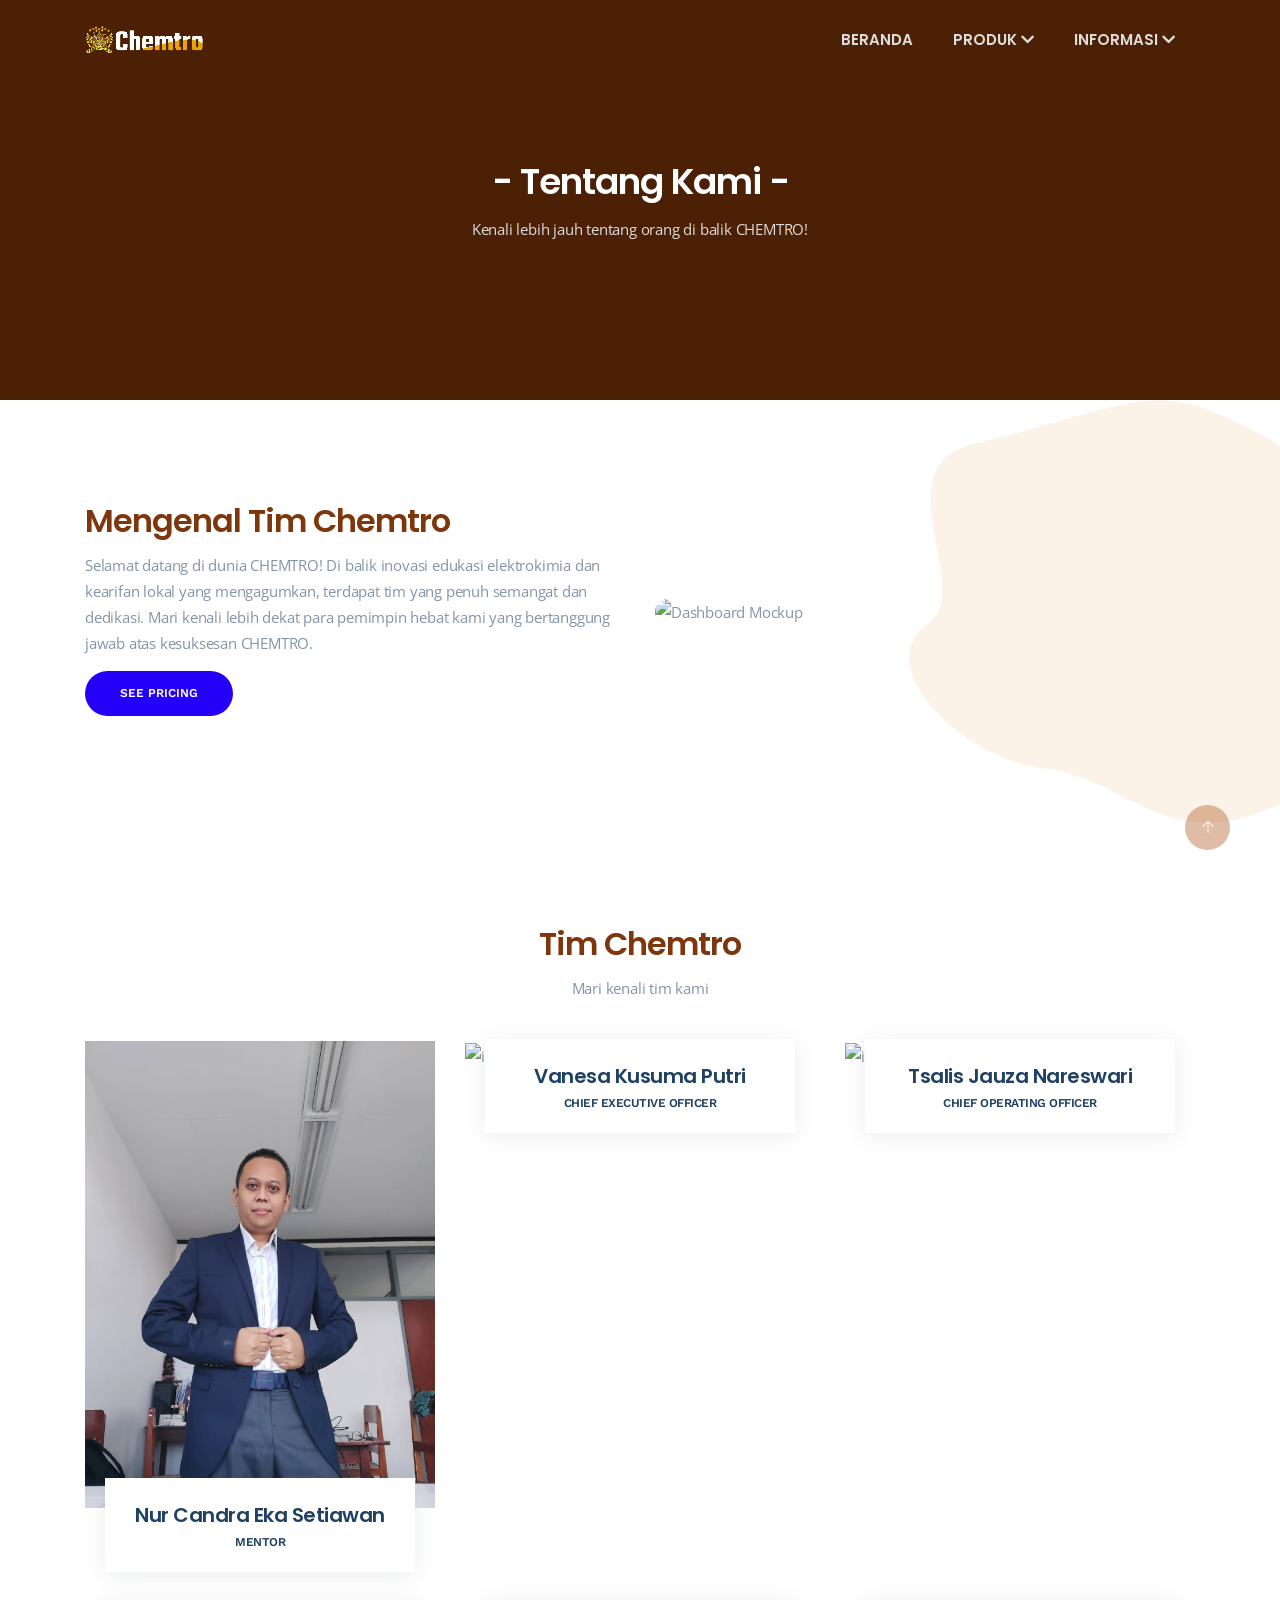
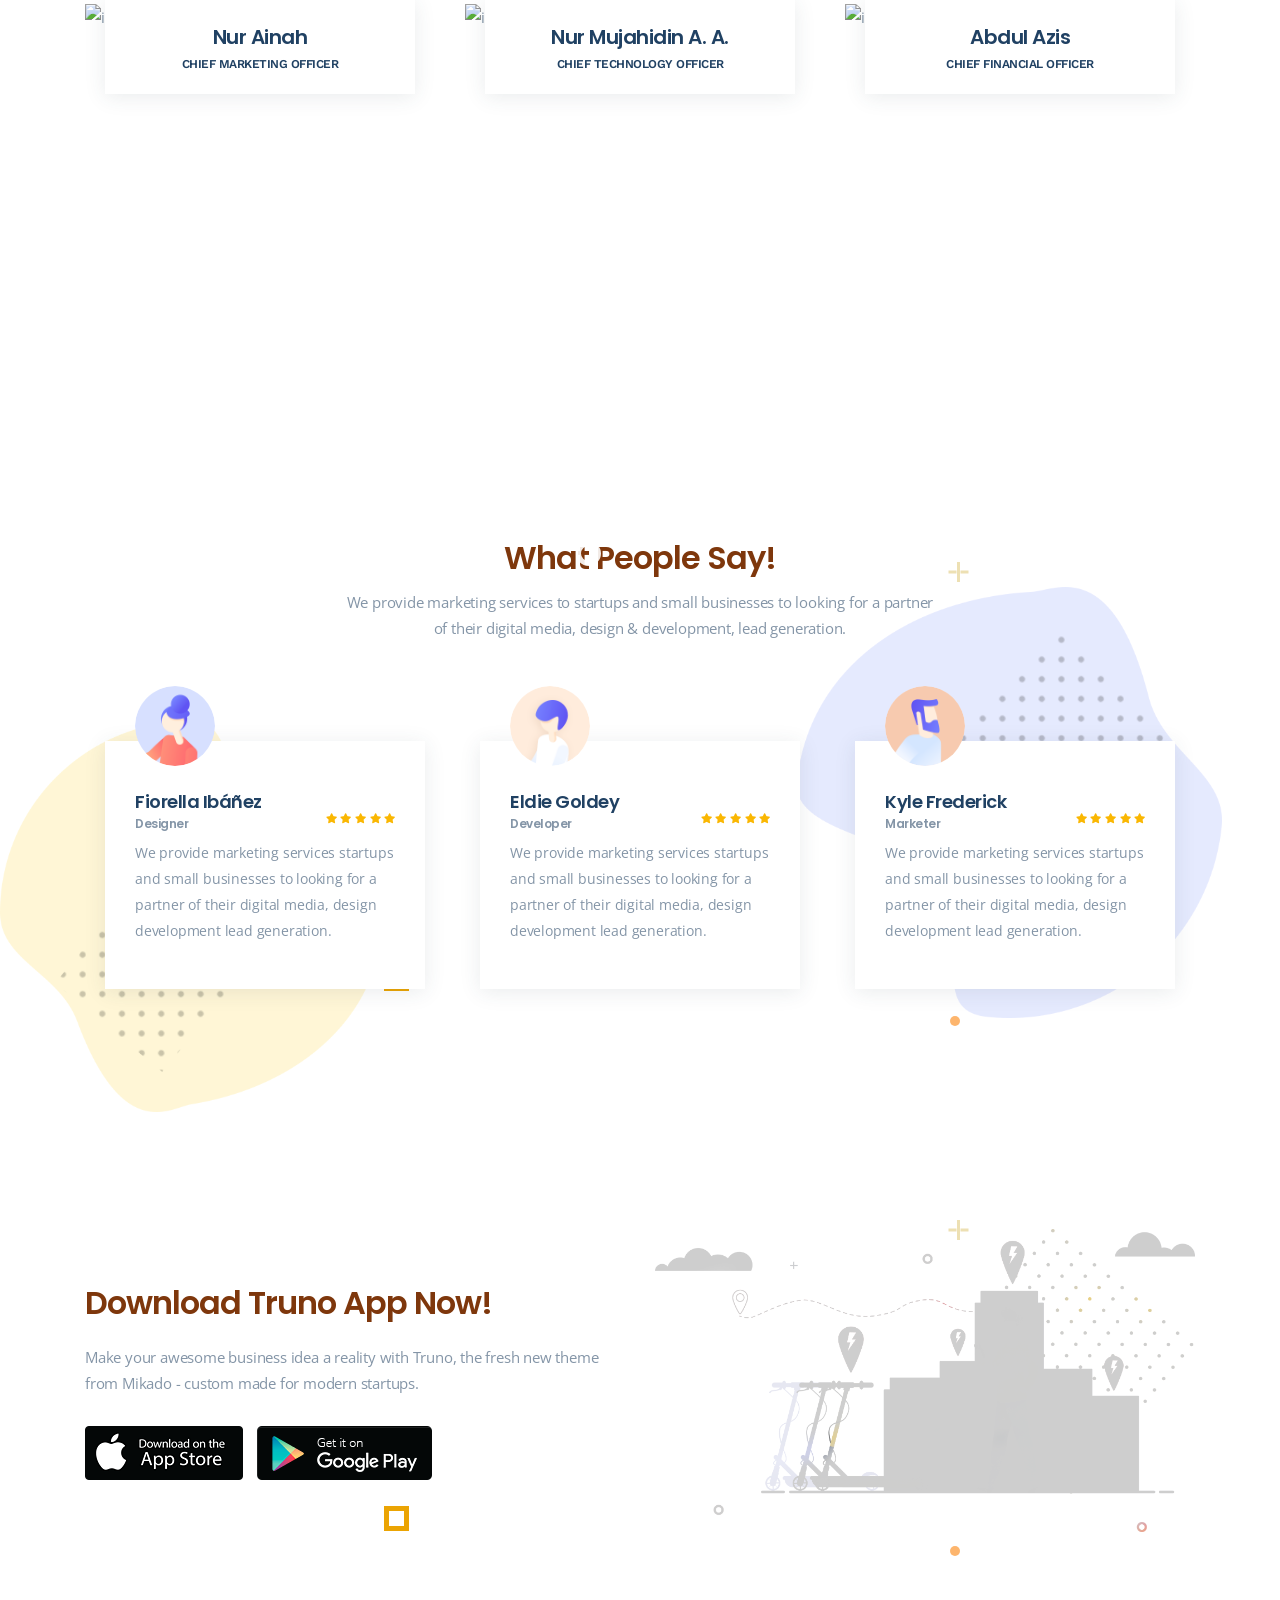
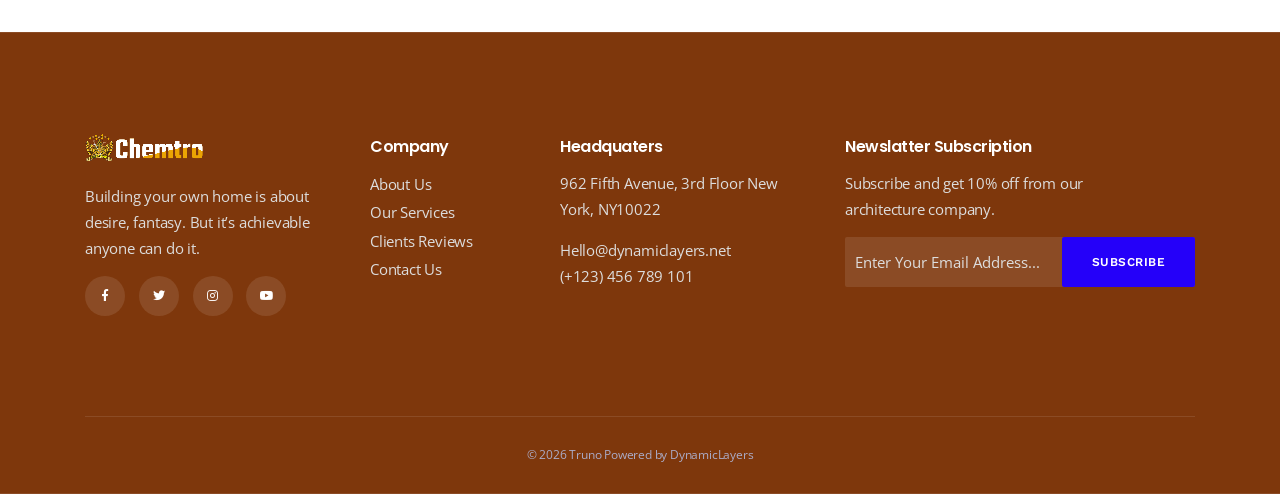
==== commit 5572a3d3: "add: image for about chemtro" ====
--- a/about.html
+++ b/about.html
@@ -37,33 +37,33 @@
         <div class="site-preloader-wrap">
             <div class="spinner"></div>
         </div><!-- Preloader -->
-        
-        <header id="header" class="header-section" style="background-color: #7E370C;">
+        <header id="header" class="header-section transparent">
             <div class="container">
                 <nav class="navbar ">
                     <a href="index.html" class="navbar-brand">
+                        <img class="logo-dark" src="img/logo-dark.png" alt="logo">
                         <img class="logo-light" src="img/logo-light.png" alt="logo">
                     </a>
                     <div class="d-flex menu-wrap">
                        <div id="mainmenu" class="mainmenu">
                            <ul class="nav">
-                                <li><a data-scroll class="nav-link" style="color: #ddd;" href="index.html">Beranda</a></li>
-                                <li><a data-scroll class="nav-link" style="color: #ddd;" href="#">Produk <i class="fa fa-chevron-down"></i></a>
+                                <li><a data-scroll class="nav-link active" href="#home">Beranda</a></li>
+                                <li><a data-scroll class="nav-link" href="#">Produk <i class="fa fa-chevron-down"></i></a>
                                     <ul style="padding-left: 0;">
-                                        <li><a style="text-decoration: none;" href="product-chemtro-kit.html">
-                                            <img style="height: 20px;" src="img/product/Kit.png" alt="">
-                                            <p>Merupakan Kit Edukasi</p>
+                                        <li><a style="text-decoration: none; padding: 10px;" href="product-chemtro-kit.html">
+                                            <img style="height: 30px;" src="img/product/Kit.png" alt="">
+                                            <strong>Kit Edukasi</strong>
                                         </a></li>
-                                        <li><a style="text-decoration: none;" href="product-chemtro-apps.html">
-                                            <img style="height: 20px;" src="img/product/Apps.png" alt="">
-                                            <p>Merupakan Aplikasi</p>
+                                        <li><a style="text-decoration: none; padding: 10px;" href="product-chemtro-apps.html">
+                                            <img style="height: 30px;" src="img/product/Apps.png" alt="">
+                                            <strong>Aplikasi Chemtro</strong>
                                         </a></li>
                                     </ul>
                                 </li>
-                                <li><a data-scroll class="nav-link text-light" href="#">Informasi <i class="fa fa-chevron-down"></i></a>
+                                <li><a data-scroll class="nav-link" href="#">Informasi <i class="fa fa-chevron-down"></i></a>
                                     <ul style="padding-left: 0;">
-                                        <li><a style="text-decoration: none;" href="#"><i class="fa fa-address-card"></i> Tentang Kami</a></li>
-                                        <li><a style="text-decoration: none;" href="contact.html"><i class="fa fa-address-book"></i> Hubungi Kami</a></li>
+                                        <li><a style="text-decoration: none; padding: 10px;" href="about.html"><img src="./img/product/tentang-kami.png" style="width: 30px;" alt="tentang-kami"> <strong style="margin-left: 5px;">Tentang Kami</strong></a></li>
+                                        <li><a style="text-decoration: none; padding: 10px;" href="contact.html"><img src="./img/product/kontak-kami.png" style="width: 30px;" alt="hubungi-kami"> <strong style="margin-left: 5px;">Hubungi Kami</strong></a></li>
                                     </ul>
                                 </li>
                             </ul>
@@ -72,14 +72,12 @@
                 </nav>
             </div>
 		</header><!--/. header-section -->
-       
-        <div class="header-height"></div>
         
         <section class="page-header">
             <div class="container">
                 <div class="page-content text-center">
-                    <h2>Mengenal Tim CHEMTRO</h2>
-                    <p>Selamat datang di dunia CHEMTRO! Di balik inovasi edukasi elektrokimia dan kearifan lokal yang mengagumkan, terdapat tim yang penuh semangat dan dedikasi.  <br>Mari kenali lebih dekat para pemimpin hebat kami yang bertanggung jawab atas kesuksesan CHEMTRO.</p>
+                    <h2>- Tentang Kami -</h2>
+                    <p>Kenali lebih jauh tentang orang di balik CHEMTRO!</p>
                 </div>
             </div>
         </section><!--/. page-header -->
@@ -90,75 +88,70 @@
                 <div class="content-wrap row align-items-center">
                     <div class="col-lg-6 sm-padding">
                         <div class="content-info">
-                            <h2>The #1 Tool For Crerating <br>Stunning Marketing</h2>
-                            <p>We provide marketing services to startups and small businesses to looking for a partner of their digital media, design &amp; development, lead generation.</p>
-                            <p>It is a long established fact that a reader will be distract ed by the readable content of a page when looking at its layout. The point of using Lorem Ipsum is that it has a more-or-less normal distribution of letters, as opposed to using and content here.</p>
+                            <h2>Mengenal Tim Chemtro</h2>
+                            <p>Selamat datang di dunia CHEMTRO! Di balik inovasi edukasi elektrokimia dan kearifan lokal yang mengagumkan, terdapat tim yang penuh semangat dan dedikasi. Mari kenali lebih dekat para pemimpin hebat kami yang bertanggung jawab atas kesuksesan CHEMTRO.</p>
                             <a class="default-btn" href="#">See Pricing<span></span></a>
                         </div>
                     </div>
                     <div class="col-lg-6 sm-padding">
-                        <img src="img/dashboard-2.png" alt="Dashboard Mockup">
+                        <img src="./img/team/team.png" style="border-radius: 20px;" alt="Dashboard Mockup">
                     </div>
                 </div>
             </div>
         </section><!--/. content-section -->
         
-        <section class="content-section content-3 pos-rel padding sm-pb-none">
-           <div class="ov-shape-3 d-none d-lg-block"></div>
-           <div class="dashboard-moc d-none d-lg-block"></div>
-            <div class="container">
-                <div class="content-wrap row align-items-center">
-                    <div class="col-lg-6">
-                        <img src="img/dashboard-1.png" class="d-lg-none" alt="Dashboard Mockup">
-                    </div>
-                    <div class="col-lg-6">
-                        <div class="content-info">
-                            <h2>The #1 Tool For Crerating <br>Stunning Marketing</h2>
-                            <p>We provide marketing services to startups and small businesses to looking for a partner of their digital media, design &amp; development, lead generation.</p>
-                            <p>It is a long established fact that a reader will be distract ed by the readable content of a page when looking at its layout. The point of using Lorem Ipsum is that it has a more-or-less normal distribution of letters, as opposed to using and content here.</p>
-                            <a class="default-btn" href="#">See Pricing<span></span></a>
-                        </div>
-                    </div>
-                </div>
-            </div>
-        </section><!--/. content-section -->
-        
         <section class="team-section pt-100">
             <div class="container">
                <div class="section-heading mb-40 text-center">
-                   <h2>Our Expart Team</h2>
-                   <p>We provide marketing services to startups and small businesses to looking for a partner <br>of their digital media, design &amp; development, lead generation.</p>
+                   <h2>Tim Chemtro</h2>
+                   <p>Mari kenali tim kami</p>
                </div>
                 <div class="row">
-                    <div class="col-lg-3 col-sm-6 sm-padding">
-                        <div class="team-item">
-                            <img src="img/team-1.jpg" alt="img">
-                            <div class="team-content">
-                                <h3>Fiorella Ibáñez <span>Designer</span></h3>
-                            </div>
-                        </div>
-                    </div>
-                    <div class="col-lg-3 col-sm-6 sm-padding">
-                        <div class="team-item">
-                            <img src="img/team-2.jpg" alt="img">
-                            <div class="team-content">
-                                <h3>Kyle Frederick <span>Developer</span></h3>
-                            </div>
-                        </div>
-                    </div>
-                    <div class="col-lg-3 col-sm-6 sm-padding">
-                        <div class="team-item">
-                            <img src="img/team-3.jpg" alt="img">
-                            <div class="team-content">
-                                <h3>Mitchell Alling <span>Marketer</span></h3>
-                            </div>
-                        </div>
-                    </div>
-                    <div class="col-lg-3 col-sm-6 sm-padding">
-                        <div class="team-item">
-                            <img src="img/team-4.jpg" alt="img">
-                            <div class="team-content">
-                                <h3>Lezlie Taylor <span>Designer</span></h3>
+                    <div class="col-lg-4 col-sm-6 sm-padding">
+                        <div class="team-item">
+                            <img src="./img/team/pak-candra.jpg" alt="img">
+                            <div class="team-content">
+                                <h3>Nur Candra Eka Setiawan <span>Mentor</span></h3>
+                            </div>
+                        </div>
+                    </div>
+                    <div class="col-lg-4 col-sm-6 sm-padding">
+                        <div class="team-item">
+                            <img src="./img/team/vanesa.png" alt="img">
+                            <div class="team-content">
+                                <h3>Vanesa Kusuma Putri <span>Chief Executive Officer</span></h3>
+                            </div>
+                        </div>
+                    </div>
+                    <div class="col-lg-4 col-sm-6 sm-padding">
+                        <div class="team-item">
+                            <img src="./img/team/tsalis.png" alt="img">
+                            <div class="team-content">
+                                <h3>Tsalis Jauza Nareswari <span>Chief Operating Officer </span></h3>
+                            </div>
+                        </div>
+                    </div>
+                    <div class="col-lg-4 col-sm-6 sm-padding">
+                        <div class="team-item">
+                            <img src="./img/team/ainah.png" alt="img">
+                            <div class="team-content">
+                                <h3>Nur Ainah <span>Chief Marketing Officer</span></h3>
+                            </div>
+                        </div>
+                    </div>
+                    <div class="col-lg-4 col-sm-6 sm-padding">
+                        <div class="team-item">
+                            <img src="./img/team/idin.png" alt="img">
+                            <div class="team-content">
+                                <h3>Nur Mujahidin A. A. <span>Chief Technology Officer</span></h3>
+                            </div>
+                        </div>
+                    </div>
+                    <div class="col-lg-4 col-sm-6 sm-padding">
+                        <div class="team-item">
+                            <img src="./img/team/azis.png" alt="img">
+                            <div class="team-content">
+                                <h3>Abdul Azis <span>Chief Financial Officer</span></h3>
                             </div>
                         </div>
                     </div>
--- a/css/pricing-table.css
+++ b/css/pricing-table.css
@@ -464,10 +464,14 @@
     background-color: #fef2f4;
     padding: 30px 0;
 }
-.pricing-head i{
+.pricing-head img{
     font-size: 50px;
+    justify-self: center;
+    justify-content: center;
+    text-align: center;
+    width: 150px;
     margin-bottom: 20px;
-    display: block;
+    /* display: block; */
 }
 .pricing-head h3{
     font-size: 42px;
--- a/css/main.css
+++ b/css/main.css
@@ -173,6 +173,9 @@
 }
 a, 
 a:hover,
+a {
+    text-decoration: none;
+}
 a:focus {
     text-decoration: none;
 }
@@ -1147,7 +1150,7 @@
 /*========== Dropdown Style ==========*/
 #mainmenu li ul {
     background-color: #fff;
-    width: 200px;
+    width: 180px;
     height: auto;
     position: absolute;
     left: 0;
@@ -1195,7 +1198,8 @@
     padding-bottom: 10px;
 }
 #mainmenu li > ul > li:hover a {
-    background-color: #EBA403;
+    background-color: #eba503d5;
+    border-radius: 5px;
     color: #000;
 }
 #mainmenu li > ul ul {
@@ -1716,14 +1720,14 @@
 }
 .dashboard-moc{
     position: absolute;
-    background-image: url(../img/dashboard-1.png);
+    /* background-image: url(../img/dashboard-1.png); */
     background-repeat: no-repeat;
     background-size: 60%;
     background-position: left center;
     width: 100%;
     height: 100%;
     left: -60px;
-    top: 30px;
+    top: 10px;
 }
 .dashboard-moc-2{
     position: absolute;
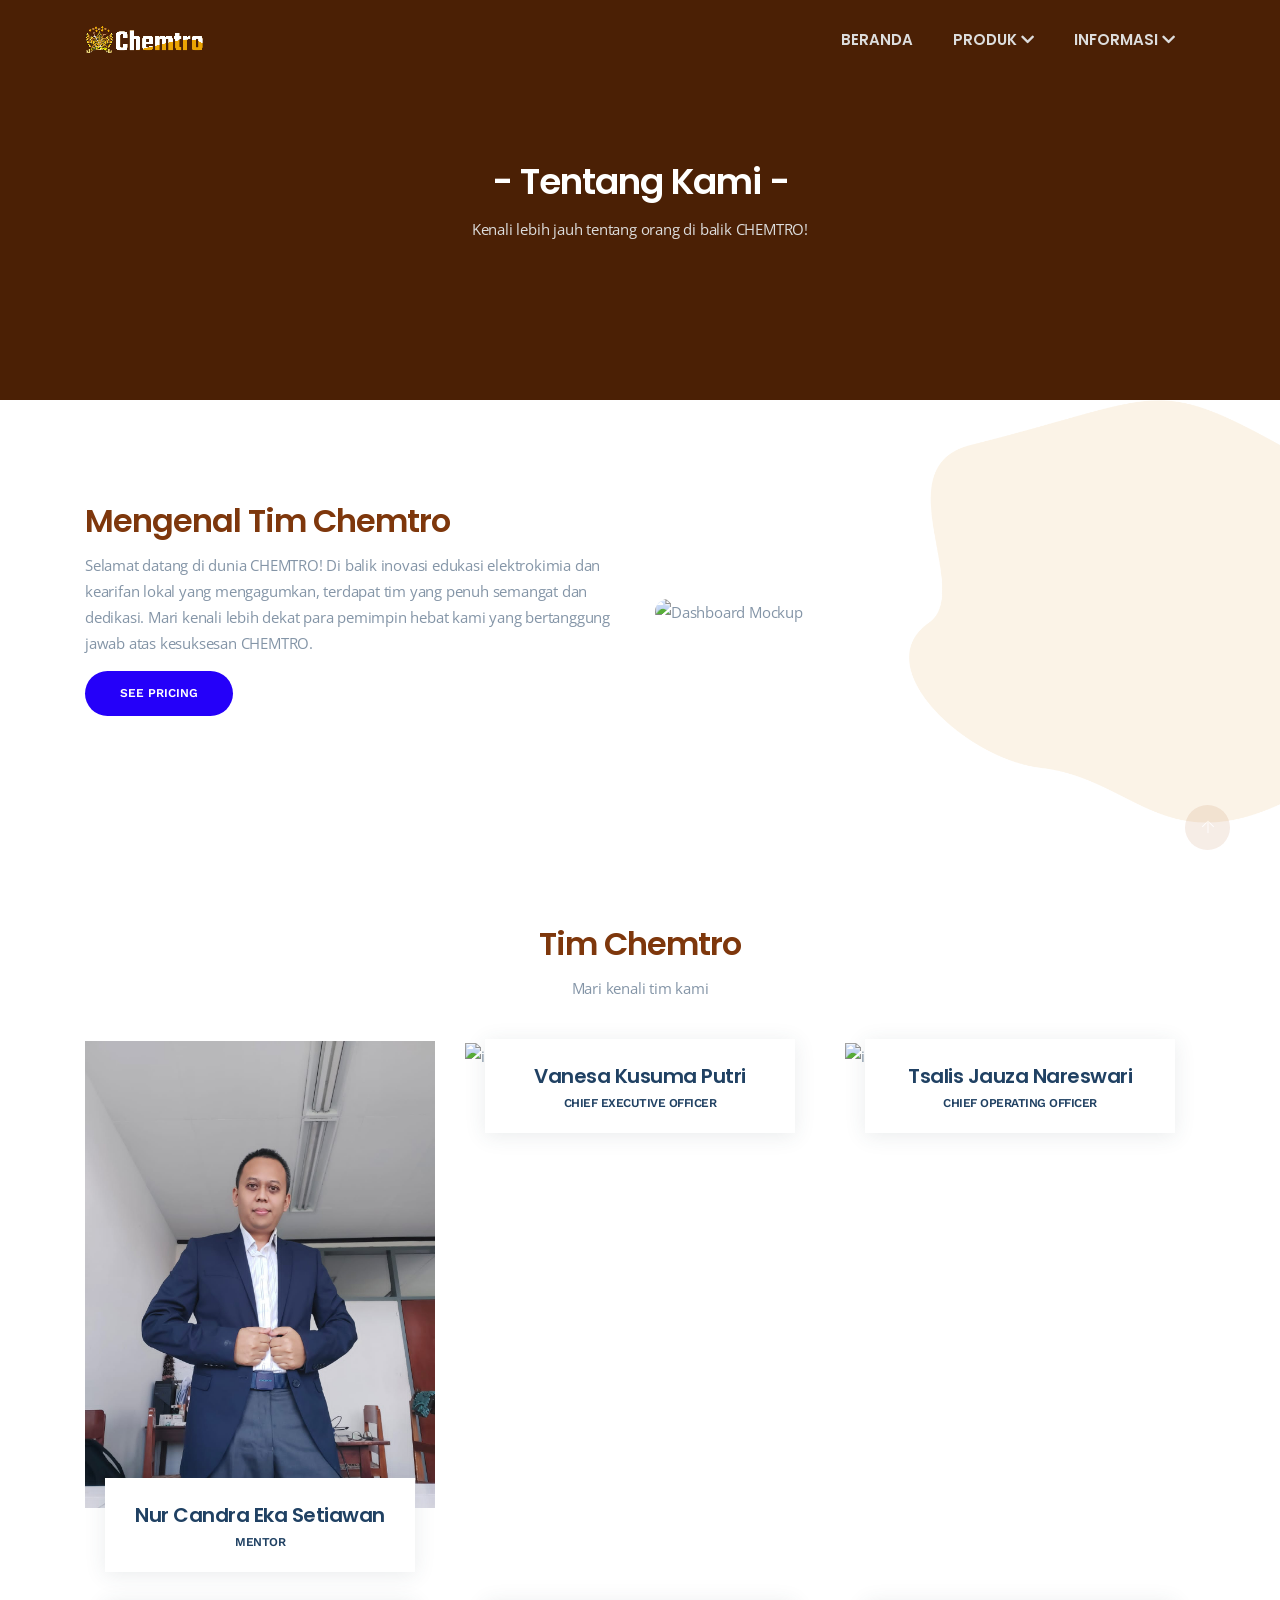
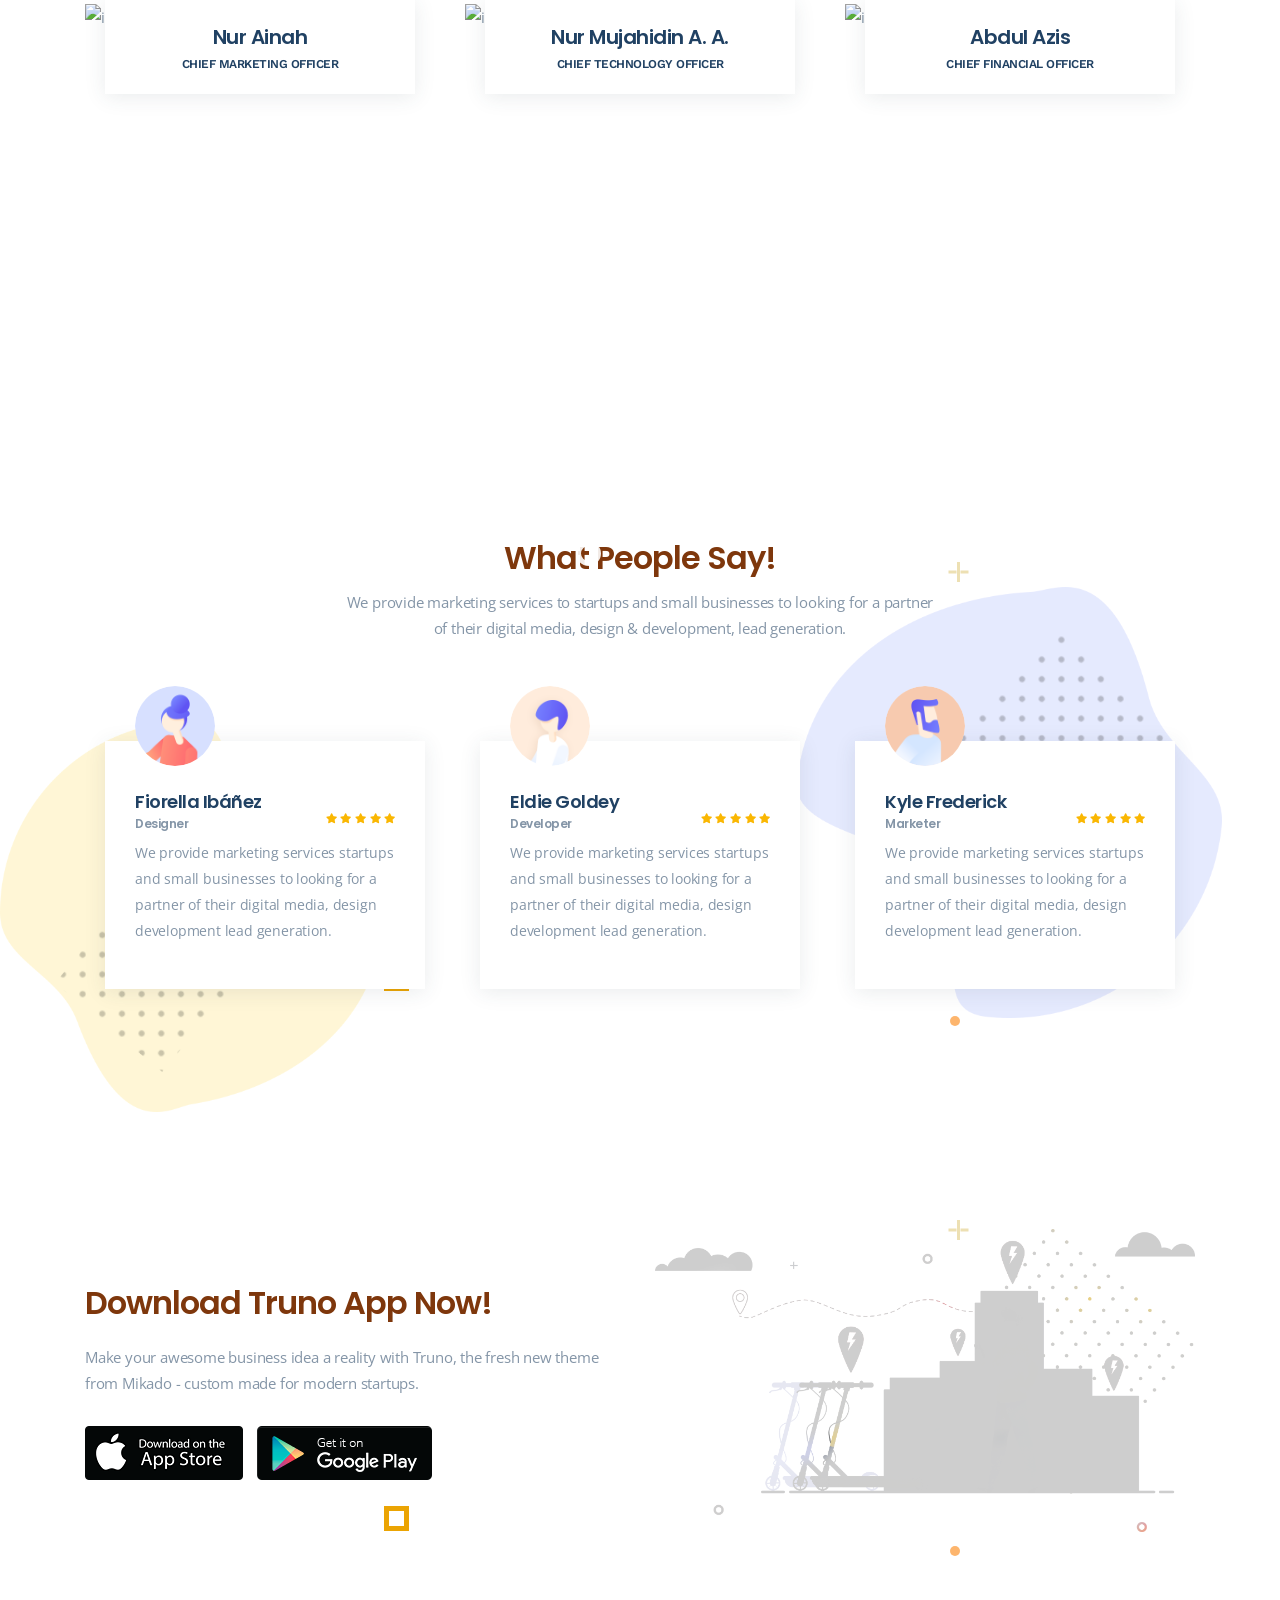
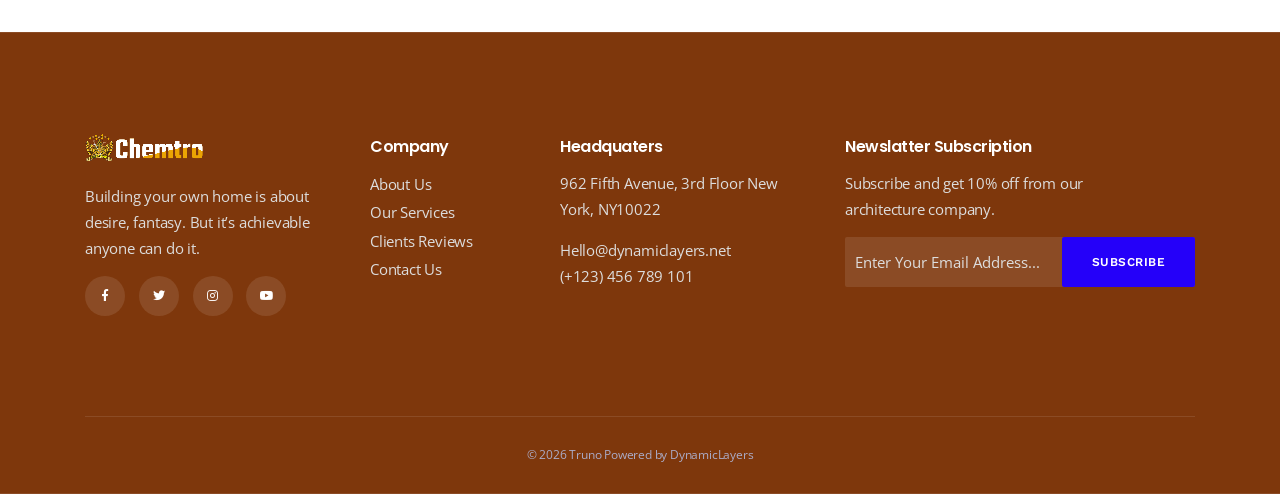
==== commit b93cb16e: "add: hubungi-kami" ====
--- a/about.html
+++ b/about.html
@@ -47,7 +47,7 @@
                     <div class="d-flex menu-wrap">
                        <div id="mainmenu" class="mainmenu">
                            <ul class="nav">
-                                <li><a data-scroll class="nav-link active" href="#home">Beranda</a></li>
+                                <li><a data-scroll class="nav-link" href="#home">Beranda</a></li>
                                 <li><a data-scroll class="nav-link" href="#">Produk <i class="fa fa-chevron-down"></i></a>
                                     <ul style="padding-left: 0;">
                                         <li><a style="text-decoration: none; padding: 10px;" href="product-chemtro-kit.html">
@@ -60,7 +60,7 @@
                                         </a></li>
                                     </ul>
                                 </li>
-                                <li><a data-scroll class="nav-link" href="#">Informasi <i class="fa fa-chevron-down"></i></a>
+                                <li><a data-scroll class="nav-link active" href="#">Informasi <i class="fa fa-chevron-down"></i></a>
                                     <ul style="padding-left: 0;">
                                         <li><a style="text-decoration: none; padding: 10px;" href="about.html"><img src="./img/product/tentang-kami.png" style="width: 30px;" alt="tentang-kami"> <strong style="margin-left: 5px;">Tentang Kami</strong></a></li>
                                         <li><a style="text-decoration: none; padding: 10px;" href="contact.html"><img src="./img/product/kontak-kami.png" style="width: 30px;" alt="hubungi-kami"> <strong style="margin-left: 5px;">Hubungi Kami</strong></a></li>
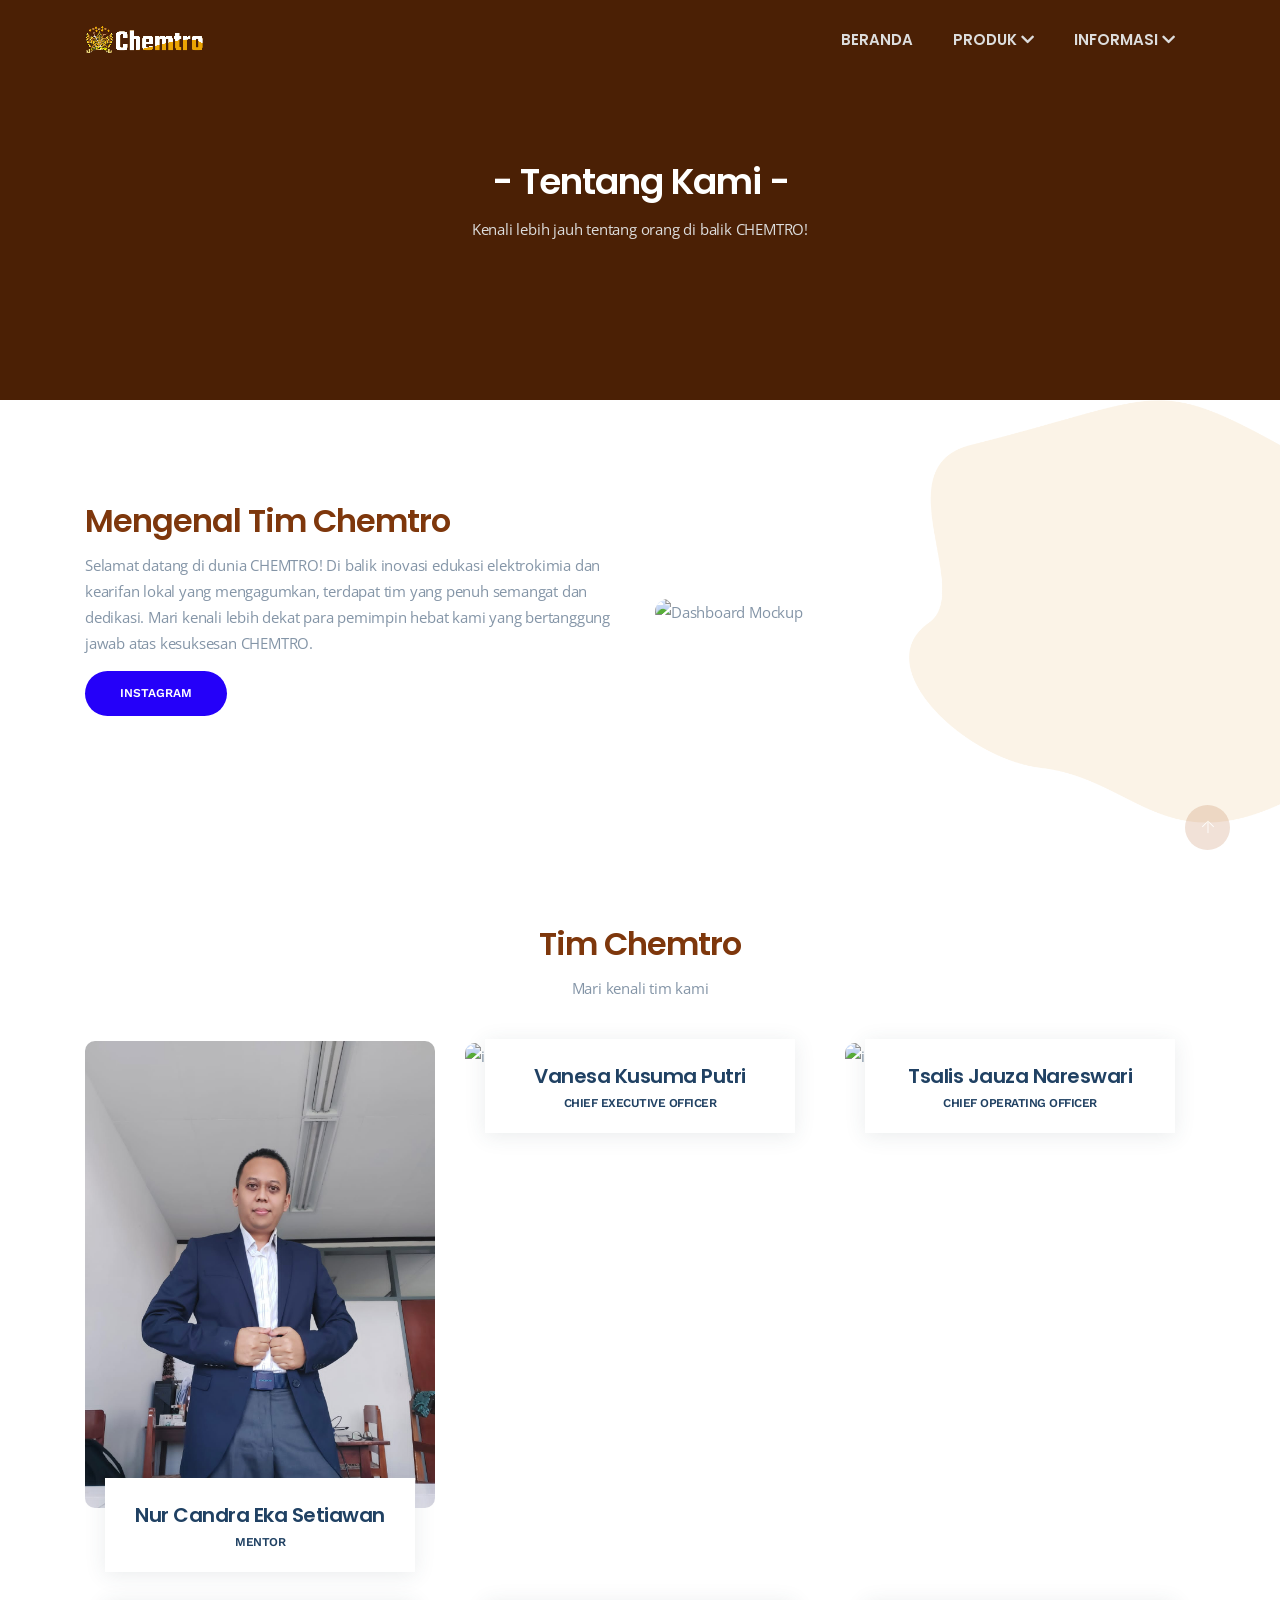
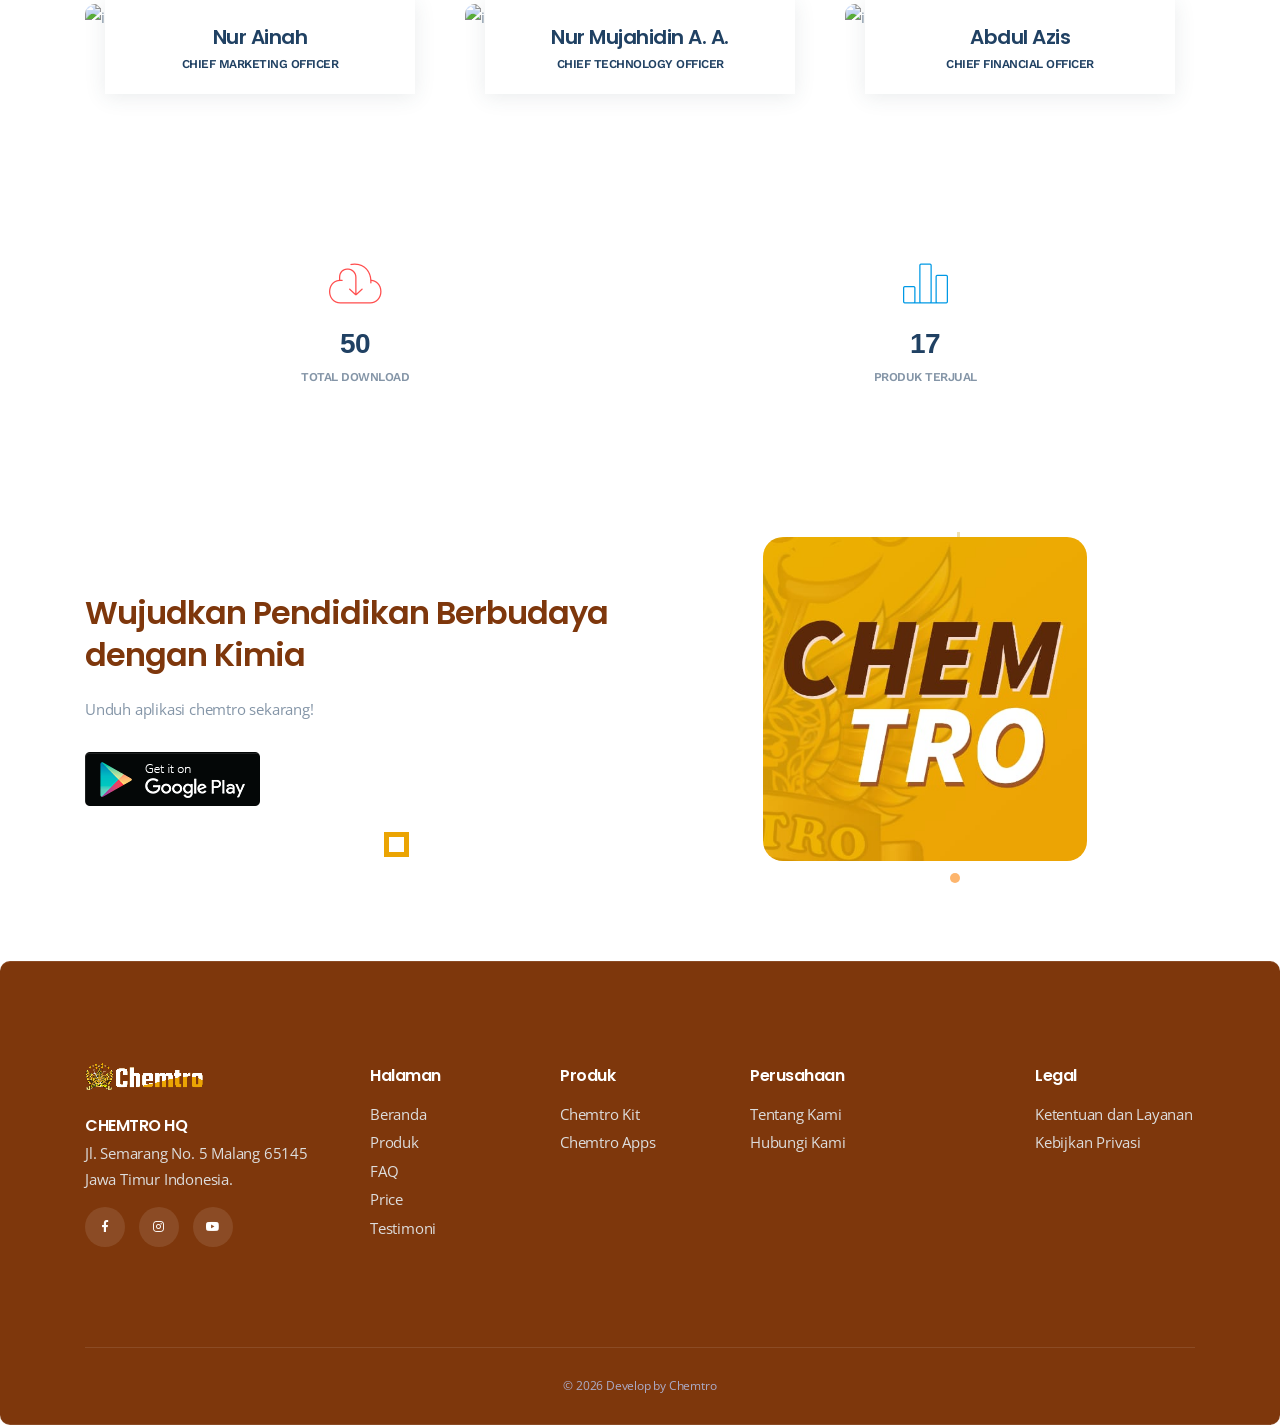
==== commit 1415de7d: "finish" ====
--- a/about.html
+++ b/about.html
@@ -9,7 +9,7 @@
 		<meta name="description" content="Saas Startup App HTML Template">
         <meta name="author" content="DynamicLayers">
        
-        <title>Truno | Saas Startup App HTML Template</title>
+        <title>Chemtro | Tentang Kami</title>
         
 		<link rel="shortcut icon" type="image/x-icon" href="img/favicon.png">
 		
@@ -47,7 +47,7 @@
                     <div class="d-flex menu-wrap">
                        <div id="mainmenu" class="mainmenu">
                            <ul class="nav">
-                                <li><a data-scroll class="nav-link" href="#home">Beranda</a></li>
+                                <li><a data-scroll class="nav-link" href="index.html">Beranda</a></li>
                                 <li><a data-scroll class="nav-link" href="#">Produk <i class="fa fa-chevron-down"></i></a>
                                     <ul style="padding-left: 0;">
                                         <li><a style="text-decoration: none; padding: 10px;" href="product-chemtro-kit.html">
@@ -90,7 +90,7 @@
                         <div class="content-info">
                             <h2>Mengenal Tim Chemtro</h2>
                             <p>Selamat datang di dunia CHEMTRO! Di balik inovasi edukasi elektrokimia dan kearifan lokal yang mengagumkan, terdapat tim yang penuh semangat dan dedikasi. Mari kenali lebih dekat para pemimpin hebat kami yang bertanggung jawab atas kesuksesan CHEMTRO.</p>
-                            <a class="default-btn" href="#">See Pricing<span></span></a>
+                            <a class="default-btn" href="#">Instagram<span></span></a>
                         </div>
                     </div>
                     <div class="col-lg-6 sm-padding">
@@ -109,7 +109,7 @@
                 <div class="row">
                     <div class="col-lg-4 col-sm-6 sm-padding">
                         <div class="team-item">
-                            <img src="./img/team/pak-candra.jpg" alt="img">
+                            <img style="border-radius: 10px;" src="./img/team/pak-candra.jpg" alt="img">
                             <div class="team-content">
                                 <h3>Nur Candra Eka Setiawan <span>Mentor</span></h3>
                             </div>
@@ -117,7 +117,7 @@
                     </div>
                     <div class="col-lg-4 col-sm-6 sm-padding">
                         <div class="team-item">
-                            <img src="./img/team/vanesa.png" alt="img">
+                            <img style="border-radius: 10px;" src="./img/team/vanesa.png" alt="img">
                             <div class="team-content">
                                 <h3>Vanesa Kusuma Putri <span>Chief Executive Officer</span></h3>
                             </div>
@@ -125,7 +125,7 @@
                     </div>
                     <div class="col-lg-4 col-sm-6 sm-padding">
                         <div class="team-item">
-                            <img src="./img/team/tsalis.png" alt="img">
+                            <img style="border-radius: 10px;" src="./img/team/tsalis.png" alt="img">
                             <div class="team-content">
                                 <h3>Tsalis Jauza Nareswari <span>Chief Operating Officer </span></h3>
                             </div>
@@ -133,7 +133,7 @@
                     </div>
                     <div class="col-lg-4 col-sm-6 sm-padding">
                         <div class="team-item">
-                            <img src="./img/team/ainah.png" alt="img">
+                            <img style="border-radius: 10px;" src="./img/team/ainah.png" alt="img">
                             <div class="team-content">
                                 <h3>Nur Ainah <span>Chief Marketing Officer</span></h3>
                             </div>
@@ -141,7 +141,7 @@
                     </div>
                     <div class="col-lg-4 col-sm-6 sm-padding">
                         <div class="team-item">
-                            <img src="./img/team/idin.png" alt="img">
+                            <img style="border-radius: 10px;" src="./img/team/idin.png" alt="img">
                             <div class="team-content">
                                 <h3>Nur Mujahidin A. A. <span>Chief Technology Officer</span></h3>
                             </div>
@@ -149,7 +149,7 @@
                     </div>
                     <div class="col-lg-4 col-sm-6 sm-padding">
                         <div class="team-item">
-                            <img src="./img/team/azis.png" alt="img">
+                            <img style="border-radius: 10px;" src="./img/team/azis.png" alt="img">
                             <div class="team-content">
                                 <h3>Abdul Azis <span>Chief Financial Officer</span></h3>
                             </div>
@@ -162,129 +162,24 @@
         <section class="counter-section pt-100">
             <div class="container">
                 <div class="row">
-                    <div class="col-lg-3 col-sm-6 sm-padding">
+                    <div class="col-lg-6 col-sm-6 sm-padding">
                         <div class="counter-item wow fadeInUp" data-wow-delay="200ms">
                             <i class="icon-download color-red"></i>
-                            <h3><span class="odometer" data-count="2589">00</span></h3>
-                            <h4>Tottal Downloaded</h4>
-                        </div>
-                    </div>
-                    <div class="col-lg-3 col-sm-6 sm-padding">
+                            <h3><span class="odometer" data-count="50">00</span></h3>
+                            <h4>Total Download</h4>
+                        </div>
+                    </div>
+                    <div class="col-lg-6 col-sm-6 sm-padding">
                         <div class="counter-item wow fadeInUp" data-wow-delay="300ms">
                             <i class="icon-bargraph color-blue"></i>
-                            <h3><span class="odometer" data-count="1964">00</span></h3>
-                            <h4>Grow On Year</h4>
-                        </div>
-                    </div>
-                    <div class="col-lg-3 col-sm-6 sm-padding">
-                        <div class="counter-item wow fadeInUp" data-wow-delay="400ms">
-                            <i class="icon-tools color-yellow"></i>
-                            <h3><span class="odometer" data-count="7921">00</span></h3>
-                            <h4>Clients Reviews</h4>
-                        </div>
-                    </div>
-                    <div class="col-lg-3 col-sm-6 sm-padding">
-                        <div class="counter-item wow fadeInUp" data-wow-delay="500ms">
-                            <i class="icon-ribbon color-green"></i>
-                            <h3><span class="odometer" data-count="5385">00</span></h3>
-                            <h4>People Subscribed</h4>
+                            <h3><span class="odometer" data-count="17">00</span></h3>
+                            <h4>Produk Terjual</h4>
                         </div>
                     </div>
                 </div>
             </div>
         </section><!--/. counter-section -->
-        
-        <section class="testimonial-section pos-rel padding">
-            <div class="overlay-shape-left"></div>
-            <div class="overlay-shape-right"></div>
-            <div class="anim-elements">
-                <div class="anim-element"></div>
-                <div class="anim-element"></div>
-                <div class="anim-element"></div>
-                <div class="anim-element"></div>
-                <div class="anim-element"></div>
-            </div>
-            <div class="container">
-               <div class="section-heading mb-40 text-center">
-                   <h2>What People Say!</h2>
-                   <p>We provide marketing services to startups and small businesses to looking for a partner <br>of their digital media, design &amp; development, lead generation.</p>
-               </div>
-                <div id="testimonial-carousel" class="testimonial-carousel owl-carousel">
-                    <div class="testimonial-item">
-                        <div class="testi-thumb">
-                            <img src="img/testi-1.jpg" alt="img">
-                        </div>
-                        <div class="author-details">
-                           <div class="author-info">
-                               <h3>Fiorella Ibáñez<span>Designer</span></h3>
-                           </div>
-                            <ul class="rating">
-                                <li><i class="fa fa-star"></i></li>
-                                <li><i class="fa fa-star"></i></li>
-                                <li><i class="fa fa-star"></i></li>
-                                <li><i class="fa fa-star"></i></li>
-                                <li><i class="fa fa-star"></i></li>
-                            </ul>
-                        </div>
-                        <p>We provide marketing services startups and small businesses to looking for a partner of their digital media, design development lead generation.</p>
-                    </div>
-                    <div class="testimonial-item">
-                        <div class="testi-thumb">
-                            <img src="img/testi-2.jpg" alt="img">
-                        </div>
-                        <div class="author-details">
-                           <div class="author-info">
-                               <h3>Eldie Goldey<span>Developer</span></h3>
-                           </div>
-                            <ul class="rating">
-                                <li><i class="fa fa-star"></i></li>
-                                <li><i class="fa fa-star"></i></li>
-                                <li><i class="fa fa-star"></i></li>
-                                <li><i class="fa fa-star"></i></li>
-                                <li><i class="fa fa-star"></i></li>
-                            </ul>
-                        </div>
-                        <p>We provide marketing services startups and small businesses to looking for a partner of their digital media, design development lead generation.</p>
-                    </div>
-                    <div class="testimonial-item">
-                        <div class="testi-thumb">
-                            <img src="img/testi-3.jpg" alt="img">
-                        </div>
-                        <div class="author-details">
-                           <div class="author-info">
-                               <h3>Kyle Frederick<span>Marketer</span></h3>
-                           </div>
-                            <ul class="rating">
-                                <li><i class="fa fa-star"></i></li>
-                                <li><i class="fa fa-star"></i></li>
-                                <li><i class="fa fa-star"></i></li>
-                                <li><i class="fa fa-star"></i></li>
-                                <li><i class="fa fa-star"></i></li>
-                            </ul>
-                        </div>
-                        <p>We provide marketing services startups and small businesses to looking for a partner of their digital media, design development lead generation.</p>
-                    </div>
-                    <div class="testimonial-item">
-                        <div class="testi-thumb">
-                            <img src="img/testi-4.jpg" alt="img">
-                        </div>
-                        <div class="author-details">
-                           <div class="author-info">
-                               <h3>Peter Scezency<span>Designer</span></h3>
-                           </div>
-                            <ul class="rating">
-                                <li><i class="fa fa-star"></i></li>
-                                <li><i class="fa fa-star"></i></li>
-                                <li><i class="fa fa-star"></i></li>
-                                <li><i class="fa fa-star"></i></li>
-                                <li><i class="fa fa-star"></i></li>
-                            </ul>
-                        </div>
-                        <p>We provide marketing services startups and small businesses to looking for a partner of their digital media, design development lead generation.</p>
-                    </div>
-                </div>
-            </div>
-        </section><!--/. testimonial-section -->
+    
         
         <section class="download-section pos-rel padding">
            <div class="anim-elements">
@@ -298,76 +193,80 @@
                 <div class="row align-items-center">
                     <div class="col-lg-6 col-md-8 xs-padding">
                         <div class="download-content">
-                            <h2 class="mb-20">Download Truno App Now!</h2>
-                            <p class="mb-30">Make your awesome business idea a reality with Truno, the fresh new theme <br> from Mikado - custom made for modern startups.</p>
+                            <h2 class="mb-20">Wujudkan Pendidikan Berbudaya dengan Kimia</h2>
+                            <p class="mb-30">Unduh aplikasi chemtro sekarang!</p>
                             <div class="btn-group-left">
-                                <a href="#"><img src="img/appstore.png" alt="appstore"></a>
+                                <!-- <a href="#"><img src="img/appstore.png" alt="appstore"></a> -->
                                 <a href="#"><img src="img/playstore.png" alt="playstore"></a>
                             </div>
                         </div>
                     </div>
-                    <div class="col-lg-6 col-md-4 xs-padding">
-                        <img src="img/content-2.png" alt="img">
-                    </div>
+                    <div class="col-lg-6 col-md-4 xs-padding" style="text-align: center;">
+                        <img src="./img/logo.jpeg" style="border-radius: 20px; display: inline-block;" width="60%" alt="img">
+                    </div>  
                 </div>
             </div>
         </section><!--/. download-section -->
 		
-        <footer class="widget-section">
+        <footer class="widget-section widget-2" style="border-radius: 10px;">
             <div class="container">
                 <div class="row padding">
-                    <div class="col-lg-3 col-sm-6 sm-padding">
-                        <div class="widget-content">
-                            <a href="#"><img src="img/logo-light.png" alt="brand"></a>
-                            <p>Building your own home is about desire, fantasy. But it’s achievable anyone can do it.</p>
-                            <ul class="widget-social">
-                                <li><a href="#"><i class="fab fa-facebook-f"></i></a></li>
-                                <li><a href="#"><i class="fab fa-twitter"></i></a></li>
-                                <li><a href="#"><i class="fab fa-instagram"></i></a></li>
-                                <li><a href="#"><i class="fab fa-youtube"></i></a></li>
-                            </ul>
-                        </div>
-                    </div>
-                    <div class="col-lg-2 col-sm-6 sm-padding">
-                        <div class="widget-content">
-                            <h4>Company</h4>
-                            <ul class="widget-links">
-                                <li><a href="#">About Us</a></li>
-                                <li><a href="#">Our Services</a></li>
-                                <li><a href="#">Clients Reviews</a></li>
-                                <li><a href="#">Contact Us</a></li>
-                            </ul>
-                        </div>
-                    </div>
-                    <div class="col-lg-3 col-sm-6 sm-padding">
-                        <div class="widget-content">
-                            <h4>Headquaters</h4>
-                            <p>962 Fifth Avenue, 3rd Floor New York, NY10022</p>
-                            <span>Hello@dynamiclayers.net</span>
-                            <span>(+123) 456 789 101</span>
-                        </div>
-                    </div>
-                    <div class="col-lg-4 col-md-6 col-sm-12 sm-padding">
-                        <div class="widget-content">
-                            <h4>Newslatter Subscription</h4>
-                            <p>Subscribe and get 10% off from our <br>architecture company.</p>
+                    <div class="col-lg-3 col-sm-2 sm-padding foot">
+                        <div class="widget-content">
+                            <img src="img/logo-light.png" alt="">
+                            <h4 style="color: white; margin: 0;">CHEMTRO HQ</h4>
+                            <p>Jl. Semarang No. 5 Malang 65145 Jawa Timur Indonesia.</p>
+                            <ul class="widget-social" style="padding: 0;">
+                                <li><a href="https://www.facebook.com/profile.php?id=100094429196859&mibextid=ZbWKwL"><i class="fab fa-facebook-f"></i></a></li>
+                                <li><a href="https://instagram.com/chemtro.pkmk?igshid=MzRlODBiNWFlZA=="><i class="fab fa-instagram"></i></a></li>
+                                <li><a href="https://www.youtube.com/@ChemtroPkmk"><i class="fab fa-youtube"></i></a></li>
+                            </ul>
+                        </div>
+                    </div>
+                    <div class="col-lg-2 col-sm-2 sm-padding">
+                        <div class="widget-content">
+                            <h4>Halaman</h4>
+                            <ul class="widget-links" style="padding: 0;">
+                                <li><a style="text-decoration: none;" href="index.html">Beranda</a></li>
+                                <li><a style="text-decoration: none;" href="#">Produk</a></li>
+                                <li><a style="text-decoration: none;" href="#">FAQ</a></li>
+                                <li><a style="text-decoration: none;" href="#">Price</a></li>
+                                <li><a style="text-decoration: none;" href="#">Testimoni</a></li>
+                            </ul>
+                        </div>
+                    </div>
+                    <div class="col-lg-2 col-sm-2 sm-padding">
+                        <div class="widget-content">
+                            <h4>Produk</h4>
+                            <ul class="widget-links" style="padding: 0;">
+                                <li><a style="text-decoration: none;" href="about.html">Chemtro Kit</a></li>
+                                <li><a style="text-decoration: none;" href="contact.html">Chemtro Apps</a></li>
+                            </ul>
+                        </div>
+                    </div>
+                    <div class="col-lg-3 col-sm-2 sm-padding">
+                        <div class="widget-content">
+                            <h4>Perusahaan</h4>
+                            <ul class="widget-links" style="padding: 0;">
+                                <li><a style="text-decoration: none;" href="about.html">Tentang Kami</a></li>
+                                <li><a style="text-decoration: none;" href="contact.html">Hubungi Kami</a></li>
+                            </ul>
+                        </div>
+                    </div>
+                    <div class="col-lg-2 col-md-6 sm-padding">
+                        <div class="widget-content">
+                            <h4>Legal</h4>
+                            <ul class="widget-links" style="padding: 0;">
+                                <li><a style="text-decoration: none;" href="legal.html">Ketentuan dan Layanan</a></li>
+                                <li><a style="text-decoration: none;" href="privacy.html">Kebijkan Privasi</a></li>
+                            </ul>
                             <div class="subscribe-box clearfix">
-                                <div class="subscribe-form-wrap">
-                                    <form action="#" class="subscribe-form">
-                                        <input type="email" name="email" id="subs-email" class="form-input" placeholder="Enter Your Email Address...">
-                                        <button type="submit" class="submit-btn anim-btn">Subscribe <span></span></button>
-                                        <div id="subscribe-result">
-                                            <p class="subscription-success"></p>
-                                            <p class="subscription-error"></p>
-                                        </div>
-                                    </form>
-                                </div>
                             </div>
                         </div>
                     </div>
                 </div>
                 <div class="footer-section text-center">
-                    <p>&copy; <span id="currentYear"></span> Truno Powered by DynamicLayers</p>
+                    <p>&copy; <span id="currentYear"></span> Develop by Chemtro</p>
                 </div><!-- /.footer-section -->
             </div>
         </footer><!--/.widget-section-->
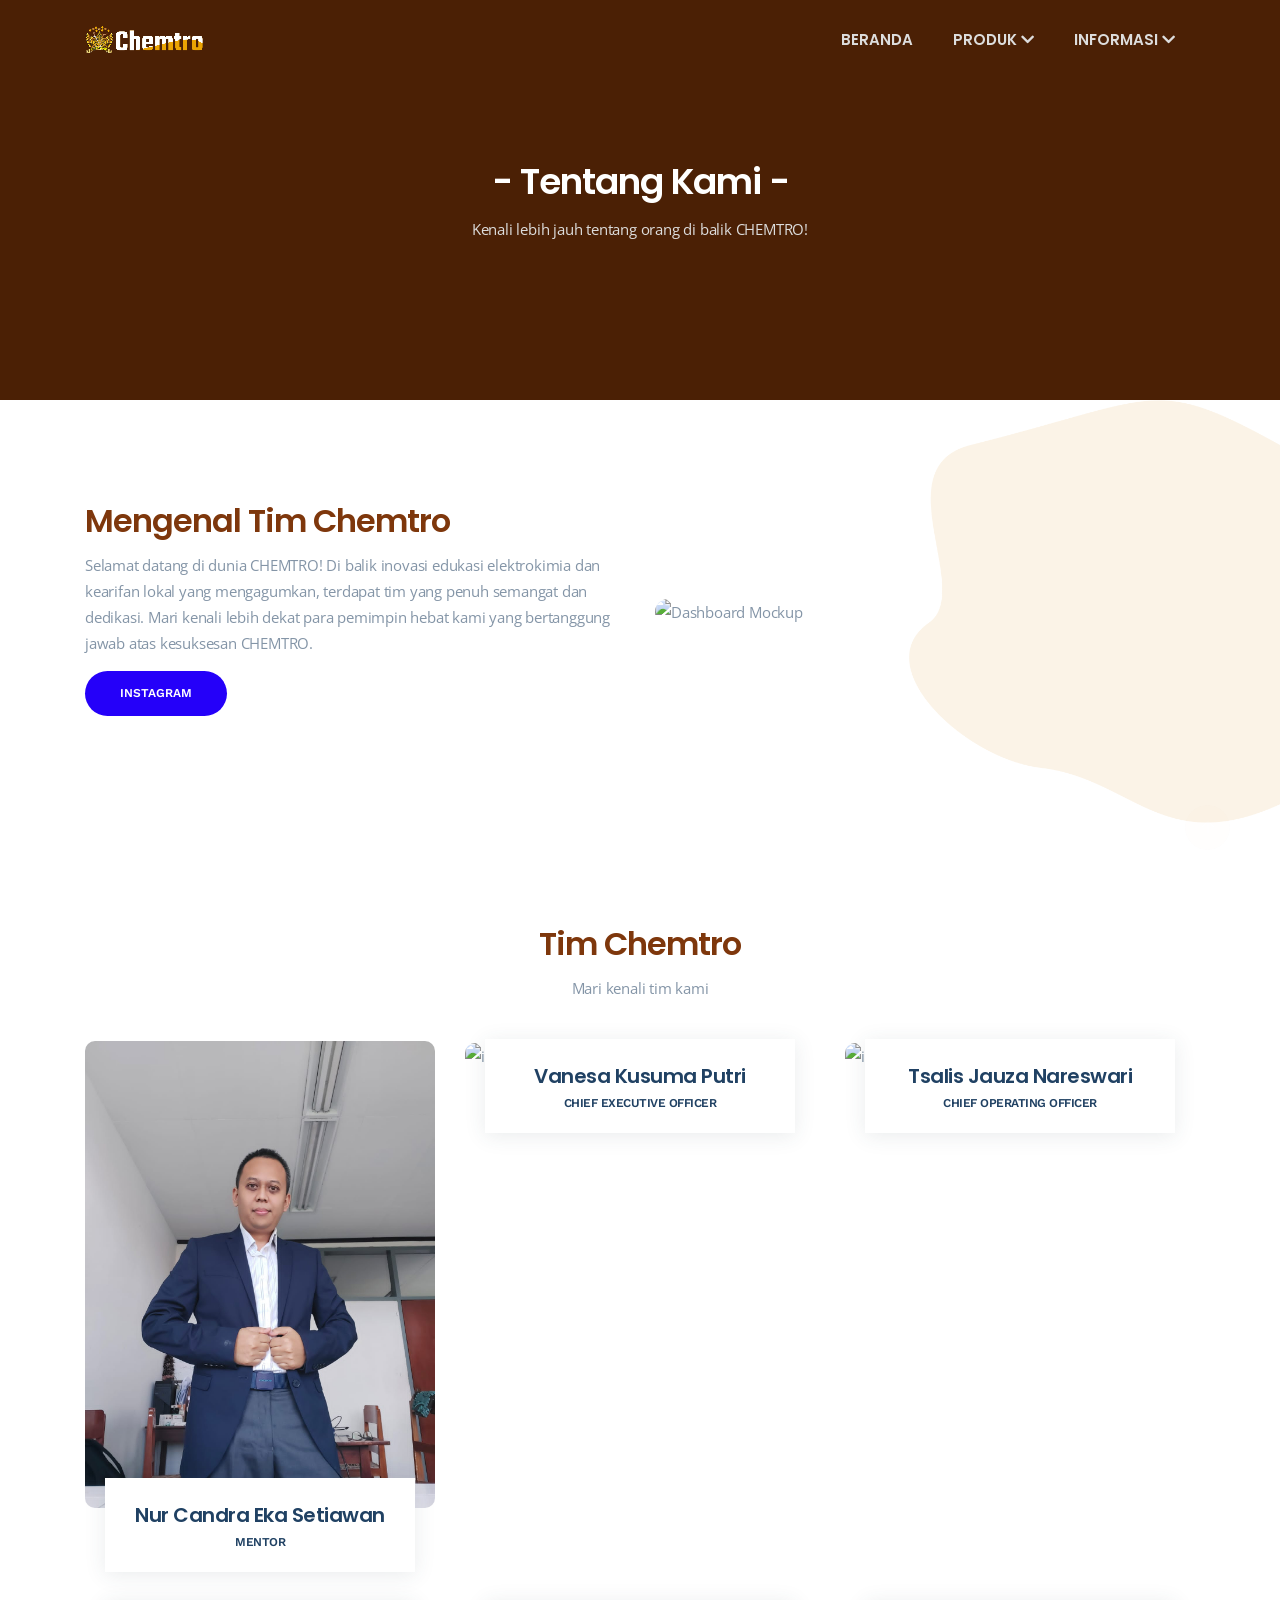
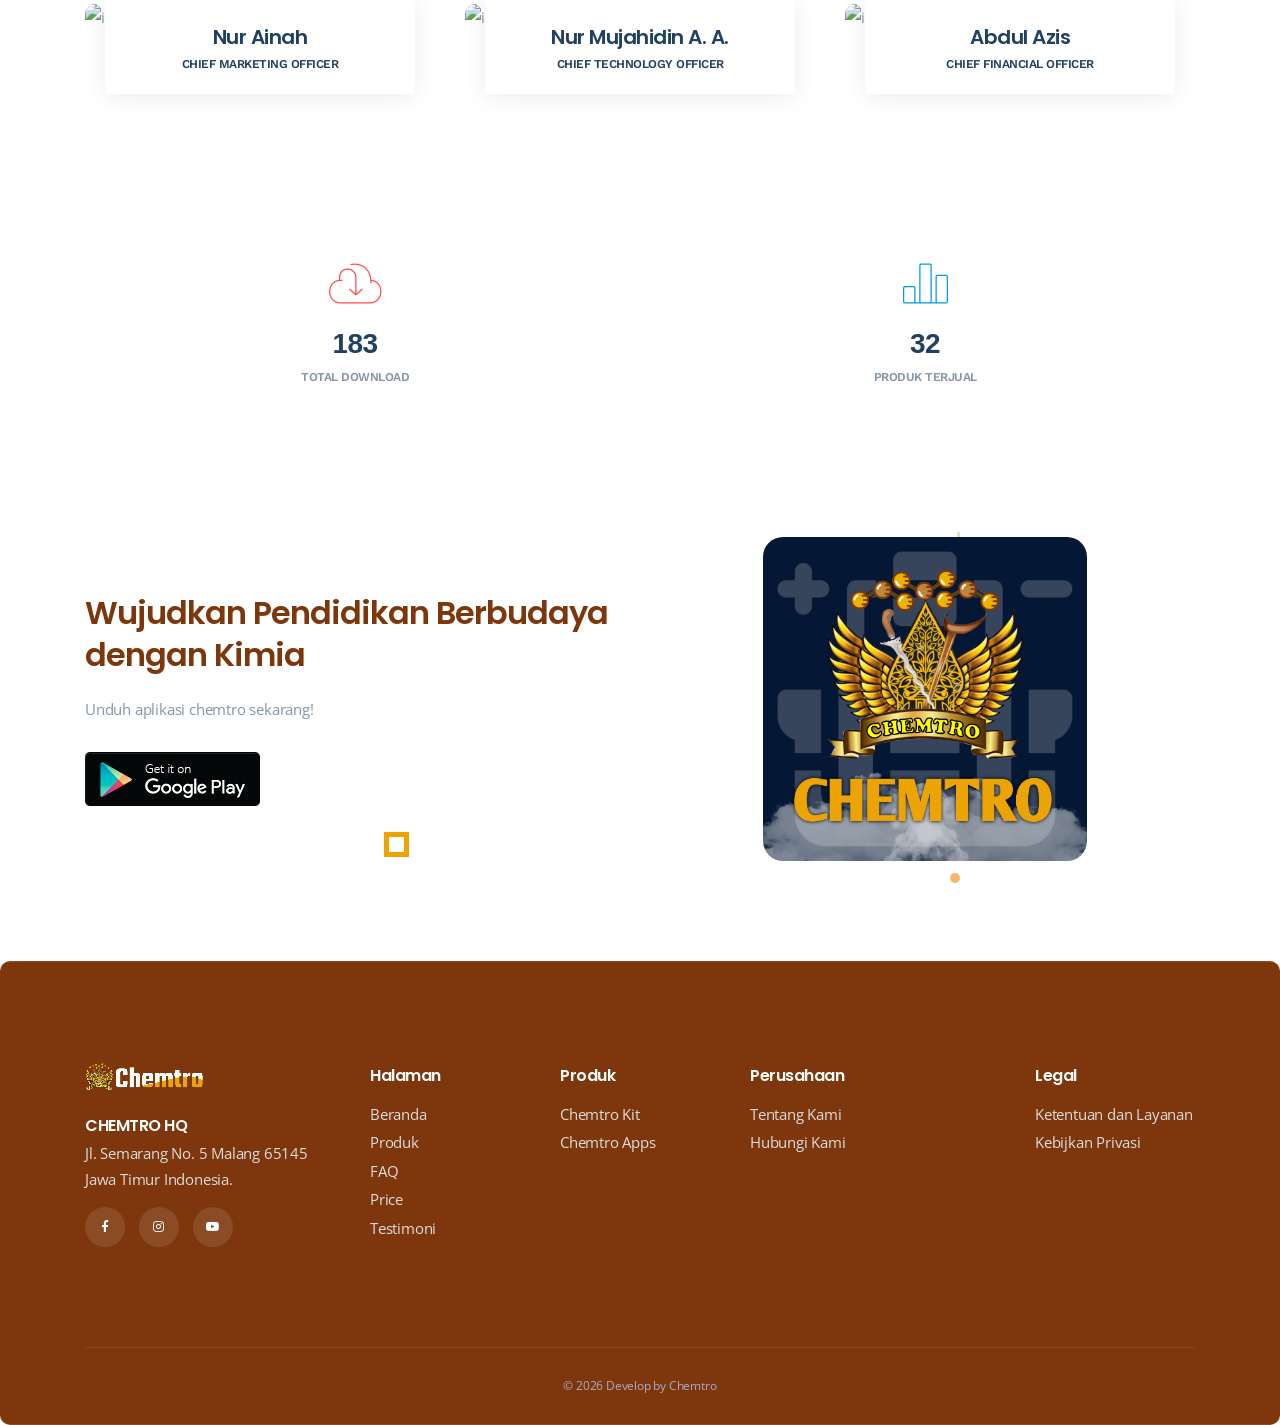
==== commit 2b85665f: "add: article n component in kit" ====
--- a/about.html
+++ b/about.html
@@ -165,14 +165,14 @@
                     <div class="col-lg-6 col-sm-6 sm-padding">
                         <div class="counter-item wow fadeInUp" data-wow-delay="200ms">
                             <i class="icon-download color-red"></i>
-                            <h3><span class="odometer" data-count="50">00</span></h3>
+                            <h3><span class="odometer" data-count="183">00</span></h3>
                             <h4>Total Download</h4>
                         </div>
                     </div>
                     <div class="col-lg-6 col-sm-6 sm-padding">
                         <div class="counter-item wow fadeInUp" data-wow-delay="300ms">
                             <i class="icon-bargraph color-blue"></i>
-                            <h3><span class="odometer" data-count="17">00</span></h3>
+                            <h3><span class="odometer" data-count="32">00</span></h3>
                             <h4>Produk Terjual</h4>
                         </div>
                     </div>
@@ -202,7 +202,7 @@
                         </div>
                     </div>
                     <div class="col-lg-6 col-md-4 xs-padding" style="text-align: center;">
-                        <img src="./img/logo.jpeg" style="border-radius: 20px; display: inline-block;" width="60%" alt="img">
+                        <img src="./img/content-2.png" style="border-radius: 20px; display: inline-block;" width="60%" alt="img">
                     </div>  
                 </div>
             </div>
--- a/css/main.css
+++ b/css/main.css
@@ -2363,7 +2363,7 @@
     position: relative;
 }
 .blog-item .blog-thumb .category {
-    background-color: #2500f9;
+    background-color: #7E370C;
     padding: 5px 15px;
     text-align: center;
     color: #fff;
@@ -2412,7 +2412,7 @@
     color: #2500f9;
 }
 .blog-content .read-more:before {
-    background-color: #2500f9;
+    background-color: #7E370C;
     position: absolute;
     content: "";
     width: 30px;
@@ -2449,8 +2449,8 @@
     text-decoration: none;
 }
 .pagination-wrap li a.active {
-    background-color: #2500f9;
-    border: 1px solid #2500f9;
+    background-color: #7E370C;
+    border: 1px solid #7E370C;
     color: #fff;
 }
 
@@ -2476,7 +2476,7 @@
     margin-bottom: 30px;
 }
 .sidebar-wrap .widget-content h4:before {
-    background-color: #2500f9;
+    background-color: #7E370C;
     position: absolute;
     content: "";
     width: 20%;
@@ -2574,7 +2574,7 @@
 }
 .widget-content .tags li a {
     display: inline-block;
-    background-color: #2500f9;
+    background-color: #7E370C;
     padding: 5px 10px;
     border-radius: 2px;
     font-size: 12px;
@@ -2654,7 +2654,7 @@
 }
 .post-tags li a {
     display: inline-block;
-    background-color: #2500f9;
+    background-color: #7E370C;
     padding: 5px 10px;
     border-radius: 2px;
     font-size: 12px;
